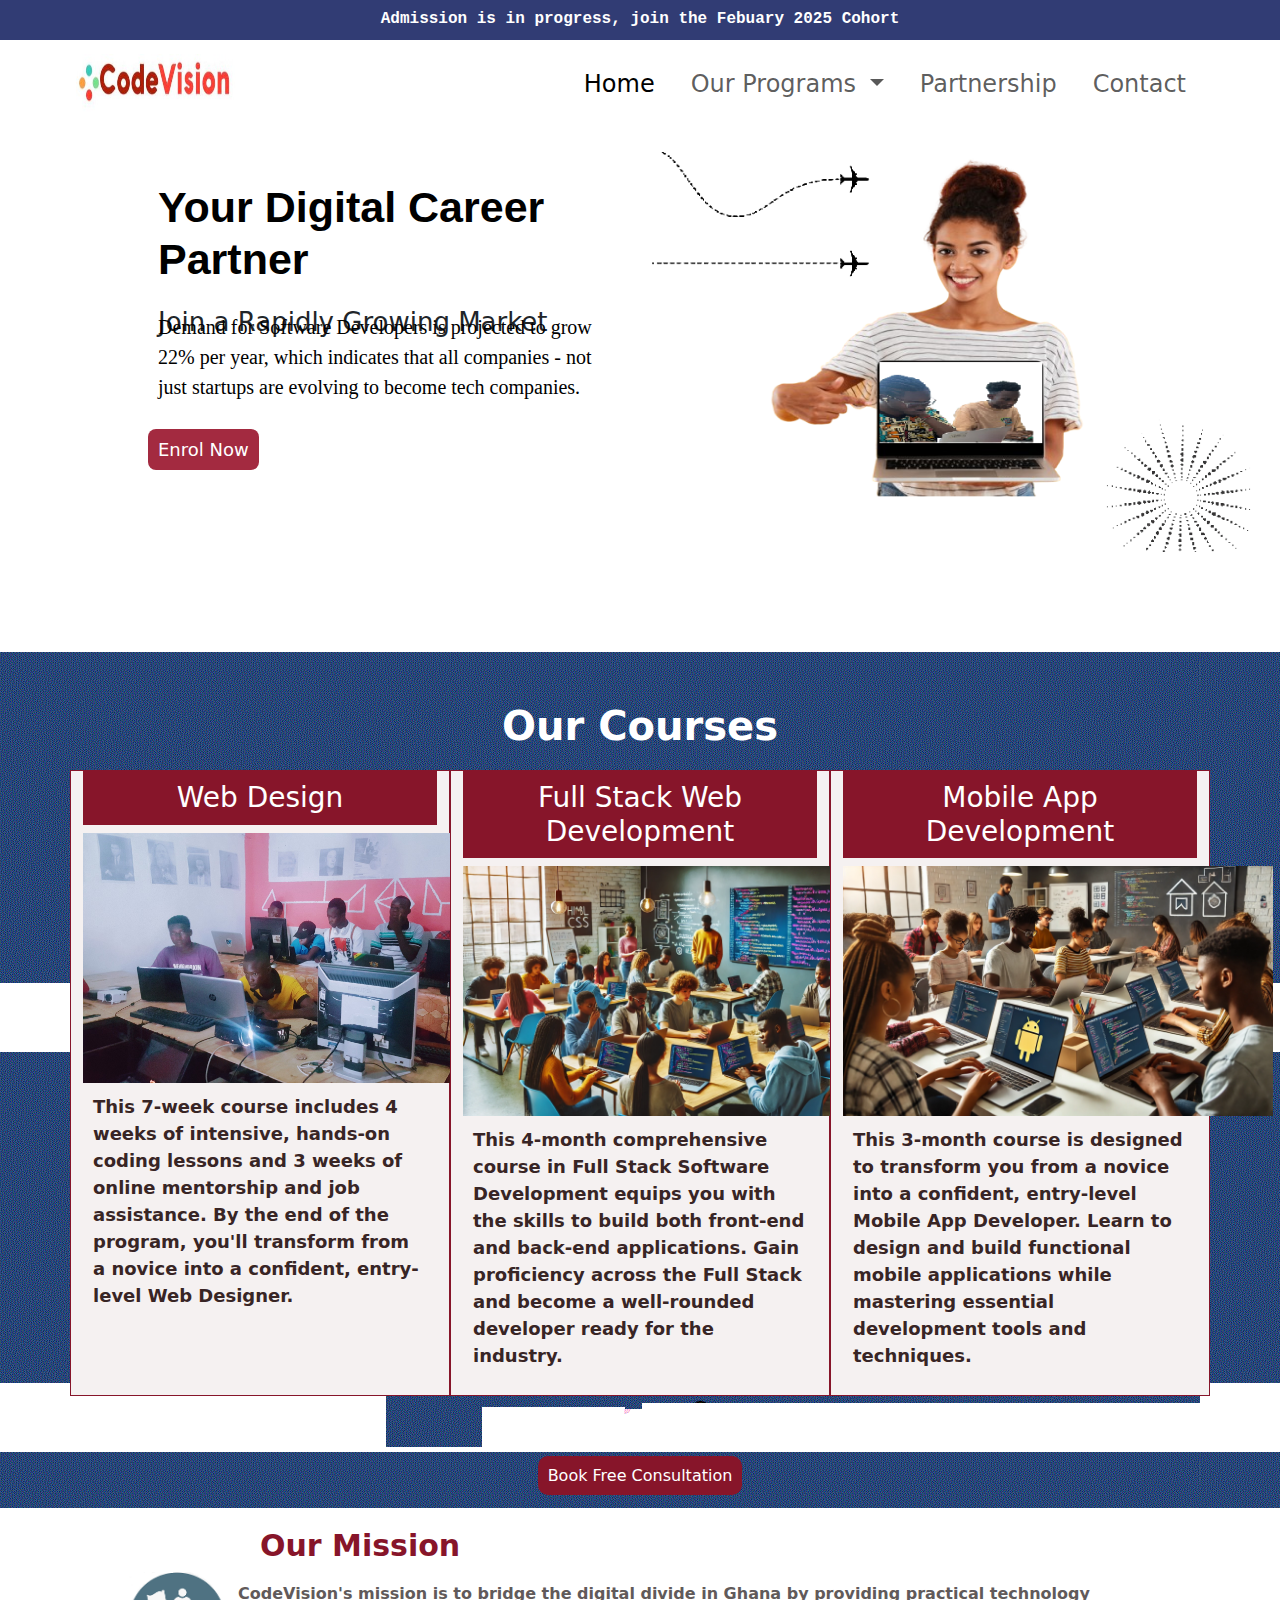
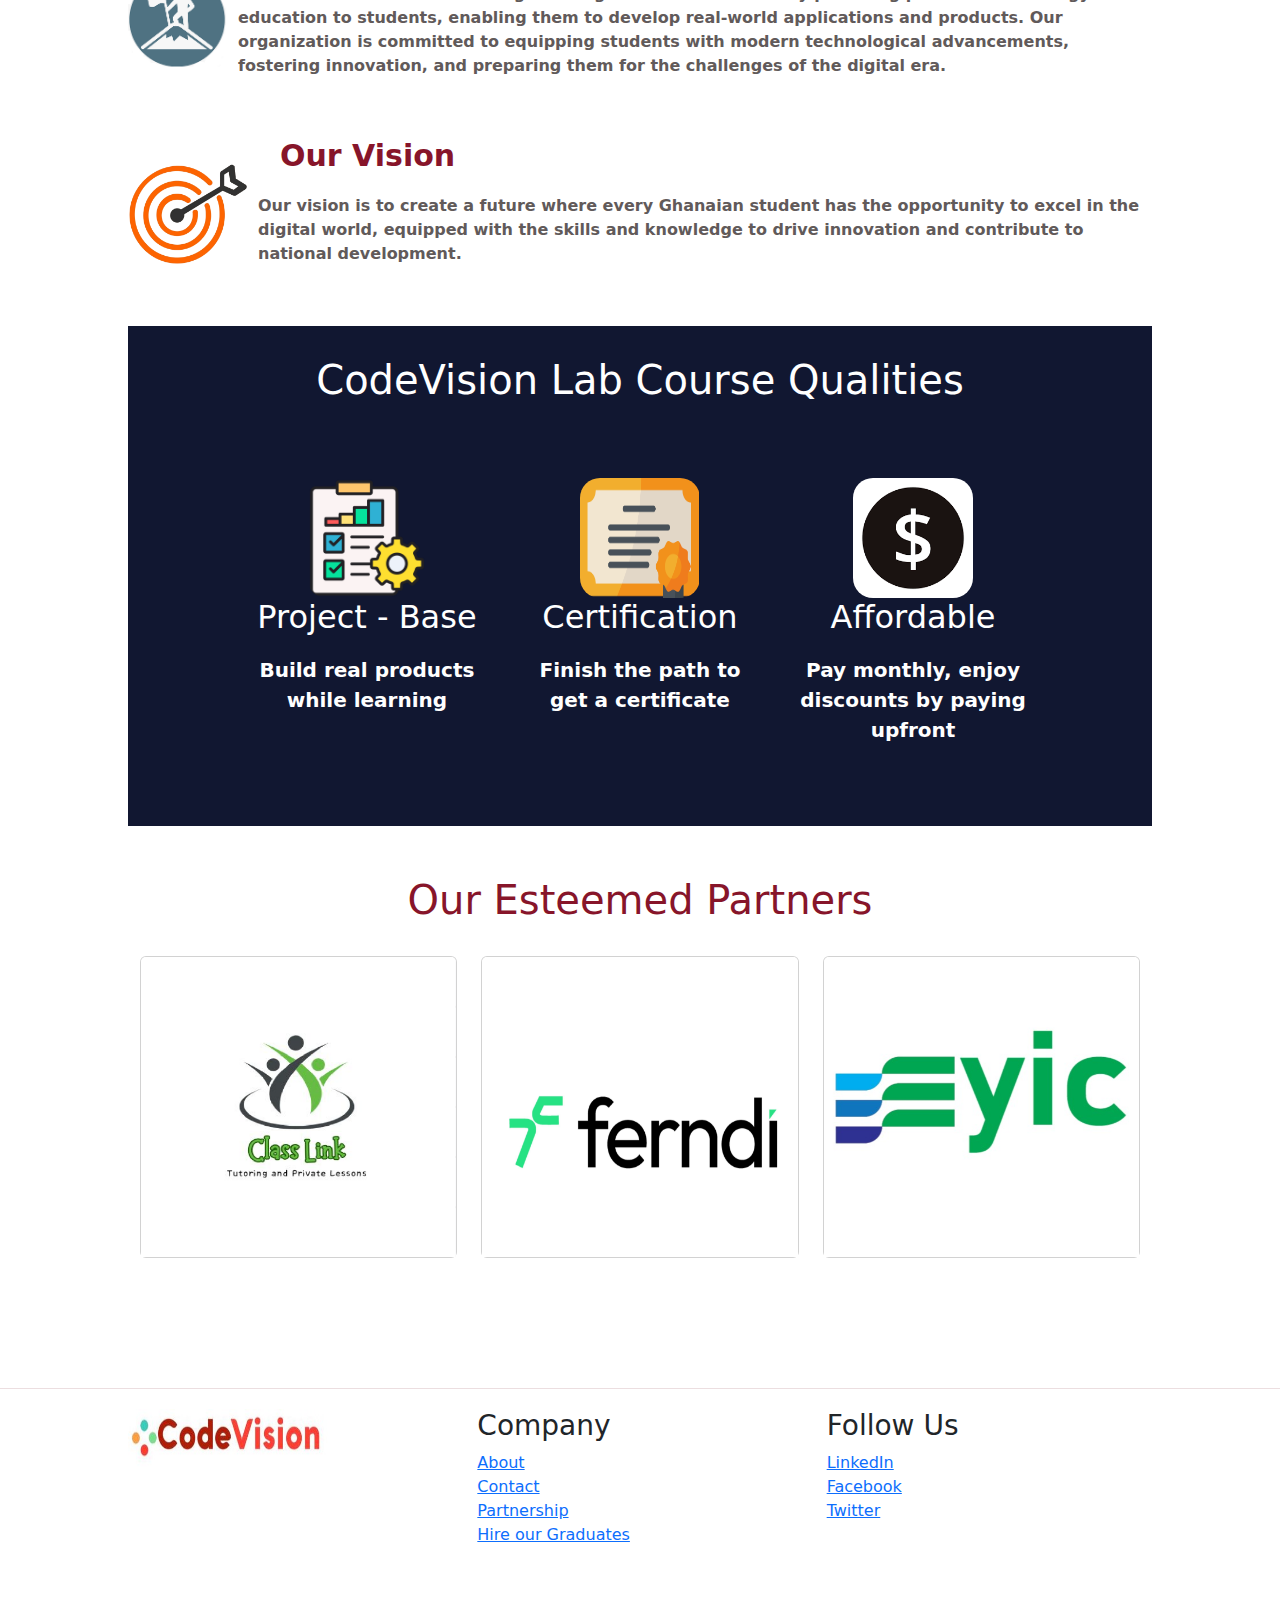
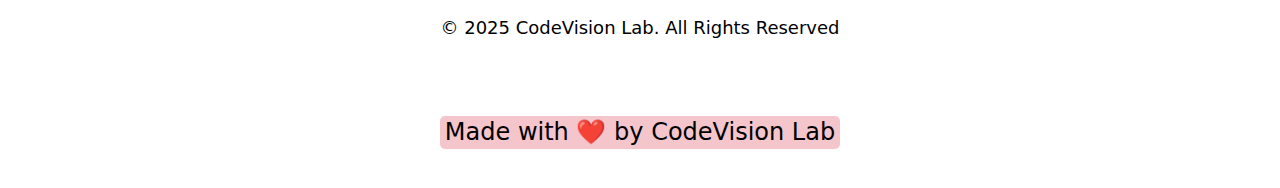
==== index.html @ 35a6d326 "Added more list on footer" ====
<!DOCTYPE html>
<html>
<head>
    <meta charset="utf-8">
    <meta name="viewport" content="width=device-width, initial-scale=1">
    <title>Codevision Lab</title>
    <link href="https://cdn.jsdelivr.net/npm/bootstrap@5.3.3/dist/css/bootstrap.min.css" rel="stylesheet" integrity="sha384-QWTKZyjpPEjISv5WaRU9OFeRpok6YctnYmDr5pNlyT2bRjXh0JMhjY6hW+ALEwIH" crossorigin="anonymous">
    <link rel="stylesheet" type="text/css" href="css/index.css">
</head>
<body>
  <div class="application_status">
    <h2>Admission is in progress, join the Febuary 2025 Cohort </h2>
  </div>
    <!-- Header -->
      <nav class="navbar navbar-expand-lg bg-body-tertiary">
        <div class="container-fluid">
            <a class="navbar-brand" href="index.html">
                <img src="img/logo.jpg">
            </a>
            <button class="navbar-toggler" type="button" data-bs-toggle="collapse" data-bs-target="#navbarSupportedContent" aria-controls="navbarSupportedContent" aria-expanded="false" aria-label="Toggle navigation">
                <span class="navbar-toggler-icon"></span>
            </button>
            <div class="collapse navbar-collapse" id="navbarSupportedContent">
                <ul class="navbar-nav ms-auto mb-2 mb-lg-0">
                    <li class="nav-item">
                        <a class="nav-link active" aria-current="page" href="index.html">Home</a>
                    </li>
                    <!-- <li class="nav-item ">
                      <button class="nav-link" id="pills-our_programs-tab" onclick="scrollToPrograms()" data-bs-toggle="pill" data-bs-target="#pills-our_programs" type="button" role="tab" aria-controls="pills-our_programs" aria-selected="false">Our Programs</button>
                    </li> -->
                    <li class="nav-item dropdown" id="pills-our_programs-tab" type="button" role="tab" aria-controls="pills-our_programs" aria-selected="false" >
                      <a class="nav-link dropdown-toggle" href="#" role="button" data-bs-toggle="dropdown" aria-expanded="false">
                        Our Programs
                      </a>
                      <ul class="dropdown-menu">
                        <li><a class="dropdown-item" href="codingClub.html">Coding Club</a></li>
                        <li><hr class="dropdown-divider"></li>
                        <li><a class="dropdown-item" href="Hire_Graduate.html">Hire our Graduate</a></li>
                      </ul>
                    </li>
            
                    <li class="nav-item">
                        <a class="nav-link" href="partnership.html">Partnership</a>
                    </li>
                    <li class="nav-item">
                        <a class="nav-link" href="contact.html">Contact</a>
                    </li>
                </ul>
            </div>
        </div>
    </nav>
    <!-- End of Header -->

   

    <!-- Banner -->
    <div class="row row-cols-1 row-cols-md-2 g-4 banner">
        <div class="col header">
            <h2>Your Digital Career Partner</h2>
            <span class="banner_intro">Join a Rapidly Growing Market<span> <br>
            <p class="banner_paragraph">
              Demand for Software Developers is projected to grow 22% per year, which indicates that all 
              companies - not just startups are evolving to become tech companies.
            </p>
            <a href="admission.html" class="learners">Enrol Now</a>
            <!-- <button type="button" class="btn btn-primary btn-lg">Learn More</button> -->
        </div>
        <div class="col banner_img">
          <img src="img/banner2.png" />
        </div>
    </div>

  <!-- Our programs Section -->
  <div class="container-fluid our_programs">
    <h1>Our Courses</h1>
    <div class="container courses_wrapper">
      <div class="row g-4">
        <div class="col-4 courses_column">
          <h3>Web Design  </h3>
          <img src="img/IMG_20210727_165912.jpg" >
          <p>
            This 7-week course includes 4 weeks of intensive, hands-on coding lessons and 3 weeks 
            of online mentorship and job assistance. By the end of the program, you'll transform from
             a novice into a confident, entry-level Web Designer.
          </p>
        </div>
        
        <div class="col-4 courses_column">
          <h3>Full Stack Web Development</h3>
          <img src="img/fullstack.webp">
          <p>
            This 4-month comprehensive course in Full Stack Software Development equips you with the skills
             to build both front-end and back-end applications. Gain proficiency across the Full Stack and 
             become a well-rounded developer ready for the industry.
          </p>
        </div>
        <div class="col-4 courses_column">
          <h3>Mobile App Development  </h3>
          <img src="img/mobile_app.webp" class="adjust_image">
          <p>
            This 3-month course is designed to transform you from a novice into a confident, entry-level
             Mobile App Developer. Learn to design and build functional mobile applications while mastering
              essential development tools and techniques.
          </p>
        </div>
        <div class="book_consult">
          <h5>Not sure where to begin?</h5>
          <a href="#">Book Free Consultation</a>
        </div>
        
        
      </div>
    </div>
    </div>
  </div>
    
</div>


<!-- Mission and Vision Section -->
    <h1 class="intro_heading">Our Mission</h1>
    <div class="mission_container">
      <div class="img_icon">
        <img src="img/mission.png" class="card-img-top" alt="icon">
      </div>
      <div class="text_content">
        <p class="card-text">
          CodeVision's mission is to bridge the digital divide in Ghana by providing practical
          technology education to students, enabling them to develop real-world
          applications and products. Our organization is committed to equipping students
          with modern technological advancements, fostering innovation, and preparing
          them for the challenges of the digital era.
        </p>
      </div>
    </div>
<!-- End of mission -->


<!-- Vision Statement Section-->
    <h1 class="goal">Our Vision</h1>
    <div class="vision_container">
      <div class="vision_icon">
        <img src="img/vision.png" />
      </div>
      <div class="text_content">
        <p class="card-text">
          Our vision is to create a future where every Ghanaian student has the opportunity
           to excel in the digital world, equipped with the skills and knowledge to drive
           innovation and contribute to national development. 
        </p> 
      </div>
    </div>

  <!-- End of vision station -->
  
    
  

      <!-- Our Course Qualities -->
      <div class="course_quality">
        <h1>CodeVision Lab Course Qualities</h1>
        <div class="row row row-cols-1 row-cols-md-3 g-4">
          <div class="col">
            <img src="img/project_img.png" alt="Icon of project">
            <h2>Project - Base</h2>
            <p>Build real products while learning</p>
          </div>
          <div class="col">
            <img src="img/certificate_img.png" alt="Icon of certificaate" >
            <h2>Certification</h2>
            <p>Finish the path to get a certificate</p>
            
          </div>
          <div class="col">
            <img src="img/money_img.png">
            <h2>Affordable</h2>
            <p>Pay monthly, enjoy discounts by paying upfront</p>
          </div>
        </div>
      </div>

    <!-- Our Partners section -->
        <div class="partners_card">
            <h1>Our Esteemed Partners</h1>
        </div>
            <div class="row row-cols-1 row-cols-md-3 g-4">
              <div class="col">
                <div class="card h-100">
                  <img src="img/icon.png" class="card-img-top" alt="digital Garu">
                </div>
              </div>
              <div class="col">
                <div class="card h-100">
                  <img src="img/ferndi.jpg" class="card-img-top" alt="...">
                </div>
              </div>
              <div class="col">
                <div class="card h-100">
                  <img src="img/yic.jpg" class="card-img-top" alt="...">
                </div>
              </div>
            </div>

    <!-- Footer -->
    <div class="footer">
      
      <div class="footer_wrapper">
        <div class="row row-col-1 row-cols-md-3 g-4">
          <div class="col">
            <img src="img/logo.jpg" alt="Logo image" >
          </div>

          <div class="col">
            <h3>Company</h3>
            <a href="index.html">About</a> <br> 
            <a href="contact.html">Contact</a> <br>
            <a href="partnership.html">Partnership</a> <br>
            <a href="Hire_Graduate.html">Hire our Graduates</a> 
          </div>

          <div class="col">
            <h3>Follow Us</h3>
            <div class="links">
              <a href="#">LinkedIn</a><br>
              <a href="#">Facebook</a><br>
              <a href="#">Twitter</a><br>
            </div>

          </div>
        </div>
          <h2>&copy 2025 CodeVision Lab. All Rights Reserved</h2>
          <h4>Made with ❤️ by CodeVision Lab</h4>
      </div>
    </div>

    <!-- Bootstrap Javascript file  -->
    <script src="https://cdn.jsdelivr.net/npm/bootstrap@5.3.3/dist/js/bootstrap.bundle.min.js" integrity="sha384-YvpcrYf0tY3lHB60NNkmXc5s9fDVZLESaAA55NDzOxhy9GkcIdslK1eN7N6jIeHz" crossorigin="anonymous"></script>
    <script>
      function scrollToPrograms() {
          var programsSection = document.getElementById("our_programs");
          programsSection.scrollIntoView({ behavior: 'smooth' });
      }
  </script>
  
</body>
</html>
---- css/index.css ----
/* body styling */
body{
	margin: 0px;
	padding: 0px;
}
/* Application status */
.application_status{
	background-color: #313c74;
	color: #fff;
	width: 100%;
	height: 40px;
	justify-content: center;
	align-items: center;
}
.application_status h2{
	font-size: 16px;
	text-align: center;
	font-weight: bold;
	padding: 10px;
	font-family: "Lucida Console", Courier, monospace;

}
.navbar{
	background-color: #fff !important;
	width: 90%;
	margin: auto;
}

/* Nav Styling */
ul li{
	font-size: 24px;
	padding: 10px;
}
ul li:hover{
	opacity: 0.8;
	transform: scale(1.1);
	color: #000;
}
/* Header styling */
.header{
	height: 500px;
	padding: 20px;
	transition: all 0.3s ease;
}
#pills-our_programs-tab-tab{
	background-color: #a32a40;
}
.header h2, p{
	padding: 10px;
	color: #000;
	font-weight: bold;
	font-size: 20px;
}
.header p{
	font-family: fangsong
}
.header h2{
	font-size: 43px;
	color: #000;
	font-family: Verdana, Arial, Helvetica, sans-serif;
}
/* Navigation */
.navbar-brand img{
	width: 160px;
	height: 60px;
	border-radius: 10px;
	/* animation: shake 0.5s infinite alternate; */
} 
.btn:hover {
	opacity: 0.4;
	background-color: #fff;
	transform: scale(1.1);
	color: #000;
}
.btn{
	align-items: center;
	background-color: #000;
	color: #000;
	font-weight: bold;
	justify-content: center;
	text-align: center;
}
/* Banner styling */
.banner{
	width: 80%;
	margin: auto;    
	height: auto;
}
.banner img{
	width: 600px;
	height: 400px;
}
/* .banner_img{
	background-image: url('../img/banner2.png');
	background-size: cover;
	background-position: center;
	background-repeat: no-repeat
} */

.banner_intro{
	font-size: 26px;
	padding-left: 10px;
}
.banner_paragraph{
	font-weight: 100;
	margin-top: -40px;
}
.learners {
	width: 110px;
	padding: 10px;
	text-decoration: none;
	border-radius: 8px;
	background-color: #a32a40;
	color: #fff;
	font-size: 18px;
}
.learners:hover{
	background-color: hsl(349, 57%, 60%); 
	font-size: 19px;
	font-weight: bold;
}

/* End of navigation */


/* Animation*/
	@keyframes shake {
	0% { transform: translateX(0); }
	25% { transform: translateX(-5px); }
	50% { transform: translateX(5px); }
	75% { transform: translateX(-5px); }
	100% { transform: translateX(0); }
}

/* Partners styling	*/
.row-cols-1{
	width: 80%;
	margin: auto;
}
.partners_card h1{
	margin-top: 50px;
	text-align: center;
	color: #87152a;
}
.partners_container h1{
	margin-top: 50px;
	margin-bottom: 30px;
	font-weight: bold;
	text-align: center;
	color: #87152a;	
}
.partners_container{
	width: 80%;
	margin: auto;
}
.card-group h5{
	text-align: center;
	font-weight: bold;
}
.card-text{
	color: #615a5a;
	font-size: 16px;
}
.card img{
	height: 300px;
}
.section_card h1{
	margin-bottom: 20px;
	font-weight: bold;
}
/* Our courses */

.courses_column{
	border: 1px solid #87152a;
	background-color: #f5f1f1;
	font-size: 22px;
}
/* .courses_container p{
	color: #251f1f;
} */

.our_programs{
	background-image: url("../img/Twitter-Banner-GIF.gif");
}
.our_programs h1{
	color: #fff;
	font-weight: bold;
	text-align: center;
	padding-top: 50px;
	margin-bottom: 20px;
}
.courses_wrapper p{
	color: #382525;
	font-size: 18px;
}

.courses_container h1{
	color: #f5f1f1;
	font-weight: bold;
	padding-top: 10px;
	text-align: center;
	margin-bottom: 20px;
}

.courses_column span{
	margin-top: -50px;
	margin-left: 200px;
}
.courses_column h3{
	text-align: center;
	background-color: #87152a;
	color: #fff;
	padding: 10px;
}
/* .courses_container p{
	color: #2b2424;
} */
/* .web_design{
	font-size: 18px;
	
	
} */

.courses_wrapper img{
	width: auto;
	height: 250px;
	overflow: hidden;
}

.courses_wrapper .adjust_image{
	width: 430px !important;
}
.book_consult{
	margin-bottom: 20px;
	text-align: center;
	justify-content: center;
	align-items: center;
}
.book_consult h5{
	margin-bottom: 20px;
	color: #fff;
	font-weight: bold;
}
.book_consult a{
	text-decoration: none;
	background-color: #87152a;
	color: #fff;
	padding: 10px;
	border-radius: 10px;
	
}
.book_consult a:hover{
	background-color: aqua;
	color: #000;
}



.partners_container col-6{
	background-color: rgb(155, 131, 99);
}

/* End of our courses */

/*Mission Section*/
.mission_container{
	width: 80%;
	margin: auto;
	display: flex;
	flex-direction: row;
}
.img_icon img{
	width: 100px;
	height: 100px;
}
.mission_section{
	width: 80%;
	margin: auto;
	
}
.mission_icon{
	width: 100px;
}
.mission_icon img{
	width: 100px;
	height: 100px;
}
.intro_heading {
	padding-top: 20px;
   	color: #87152a;
    padding-left: 260px;
    font-size: 30px;
	font-weight: bold;
}
/* Vision Statement Section */
.vision_container{
	width: 80%;
	margin: auto;
	display: flex;
	flex-direction: row;
}
.vision_container img{
	margin-top: -20px;
	width: 120px;
	height: 100px;
}
.goal{
	margin-top: 50px;
	margin-bottom: 10px;
	padding-left: 280px;
	font-size: 30px;
	font-weight: bold;
	color: #87152a;
}
/* End of Vision */

/* Course Qualities */
.course_quality{
	background-color: #111731;
	width: 80%;
	margin: auto;
	margin-top: 50px;
	height: 500px;
	color: #fff;
	text-align: center;
}
.course_quality h1{
	text-align: center;
	padding-top: 30px;
	margin-bottom: 50px;
	font-size: 40px;
}
.course_quality p{
	color: #fff;
	text-align: center;
}
.course_quality img{
	width: 120px;
	height: 120px;
	
	border-radius: 20px;
}
/* Footer */
.footer{
	width: 100%;
	height: 400px;
	border: 5px;
	margin-top: 130px;
	border-top: 1px solid #ecdee0;
}

.footer_wrapper{
	width: 80%;
	margin: auto;
	margin-top: 20px;
}
/* .footer img{
	margin-top: 130px;
	width: 100%;
} */
 .footer img{
	width: 200px;
	height: 60px;
	overflow: hidden;
 }
.footer h2{
	padding: 70px;
	font-size: 18px;
}
.footer h4{
	padding-top: 60px;
}
.footer h2 ,h4{
    text-align: center;
	color: #000;
}
.footer h4{
	background-color: #f5c5cc;
	border-radius: 5px;
	padding: 2px;
	width: 400px;
	text-align: center;
	margin: auto;
}
.footer links{
	display: block !important;
}
/* End of footer */
/* @media (max-width: 300px){
	.row-cols-1{
		display: inline;
		width: 100%;
		margin: 0px;
	}
	.banner_img{
		background-image: url('../img/banner2.png');
		background-size: cover;
		background-position: center;
		background-repeat: no-repeat
	}

} */
/* Media query for smaller screens */
@media (max-width: 768px) {
	/* body */
	.row-cols-1{
		display: inline;
		width: 100%;
		margin: 0px;
	}
	.header{
		width: 100%;
		text-align: left;
	}
	.navbar{
		background-color: #fff !important;
		width: 100%;
	}
	.our_programs{
		width: 100%;
		overflow: hidden;
	}
	.courses_wrapper{
		width: 100%;
		overflow: hidden;
		
	}
	/* .courses_container{
		width: 100%;
		margin: 0;
		height: auto;
		border-radius: 0px;
		overflow: hidden;
	} */
	.courses_wrapper img{
		width:  230px;
		
	}
	.courses_container .adjust_image{
		width: 320px !important;
	}

	/* banner styling */
	.banner{
		height: auto;
		width: 100%;
		    
	}
	.banner_paragraph{
		padding-top: 30px;
	}
	.banner img{
		width: 320px;
		height: 400px;
		margin-top: 25px;
	}
	.row{
		display: inline;
	}
	.col-6{
		width: 100%;
	}
	.courses_column{
		width: 100%;
		overflow: hidden;
	}
	.courses_column img{
		width: auto;
		height: 150px;
	}
	.intro_heading {
		padding-top: 20px;
		color: #87152a;
		padding-left: 10px;
	}
	/* Goal */
	.goal{
		padding-left: 10px;
		
	}

	/* Application status */
	.application_status{
		height: 50px;
	}
	
	/*Mission Section*/
	.mission_container{
		width: 100%;
		margin: 0px;
		display: flex;
		margin-top: 30px;
	}
	.img_icon img{
		width: 50px;
		height: 50px;
		
	}
	.intro_heading {
		text-align: center;
		font-size: 40px;
	}


	/* Vision Section */
	.vision_container{
		width: 100%;
		display: flex;
		flex-direction: row;
	}
	.vision_container img{
		margin-top: 10px;
		
		width: 50px;
		height: 50px;
	}
	.goal{
		margin-top: 50px;
		margin-bottom: 10px;
		text-align: center;
		font-size: 40px;
	
	}
	ul li{
		padding: 0px;
	}
	.header{
		
		transition: all 0.3s ease;
	}
	.navbar{
		background-color: #fff !important;
		width: 100% !important;
		margin: 0px;
	}

	/* Course Quality  */
	.course_quality{
		width: 100%;
		margin: 0px;
		margin-top: 50px;
		height: auto;
		
	}
	.course_quality h1{
		text-align: center;
		padding-top: 30px;
		font-size: 30px;
		border-bottom: 2px solid #87152a;
		padding-bottom: 10px;
	}
	
	.course_quality img{
		width: 80px;
		height: 100px;
		
		border-radius: 20px;
	}

	.footer{
		width: 100%;
		height: auto;
		border: 5px;
		margin-top: 130px;
		border-top: 1px solid #ecdee0;
	}
	
	.footer_wrapper{
		width: 100%;
		margin: 0px;
		margin-top: 20px;
	}
	/* .footer img{
		margin-top: 130px;
		width: 100%;
	} */
	 .footer img{
		width: 200px;
		height: 60px;
		overflow: hidden;
	 }
	.footer h2{
		padding-top: 30px;
	}
	.footer h4{
		padding-top: 60px;
	}
	.footer h2 ,h4{
		text-align: center;
		color: #000;
	}
	.footer h4{
		background-color: #f5c5cc;
		padding: 5px;
		height: 30px;
		margin: 0px;
		border-radius: 10px;
	}
	
	
}
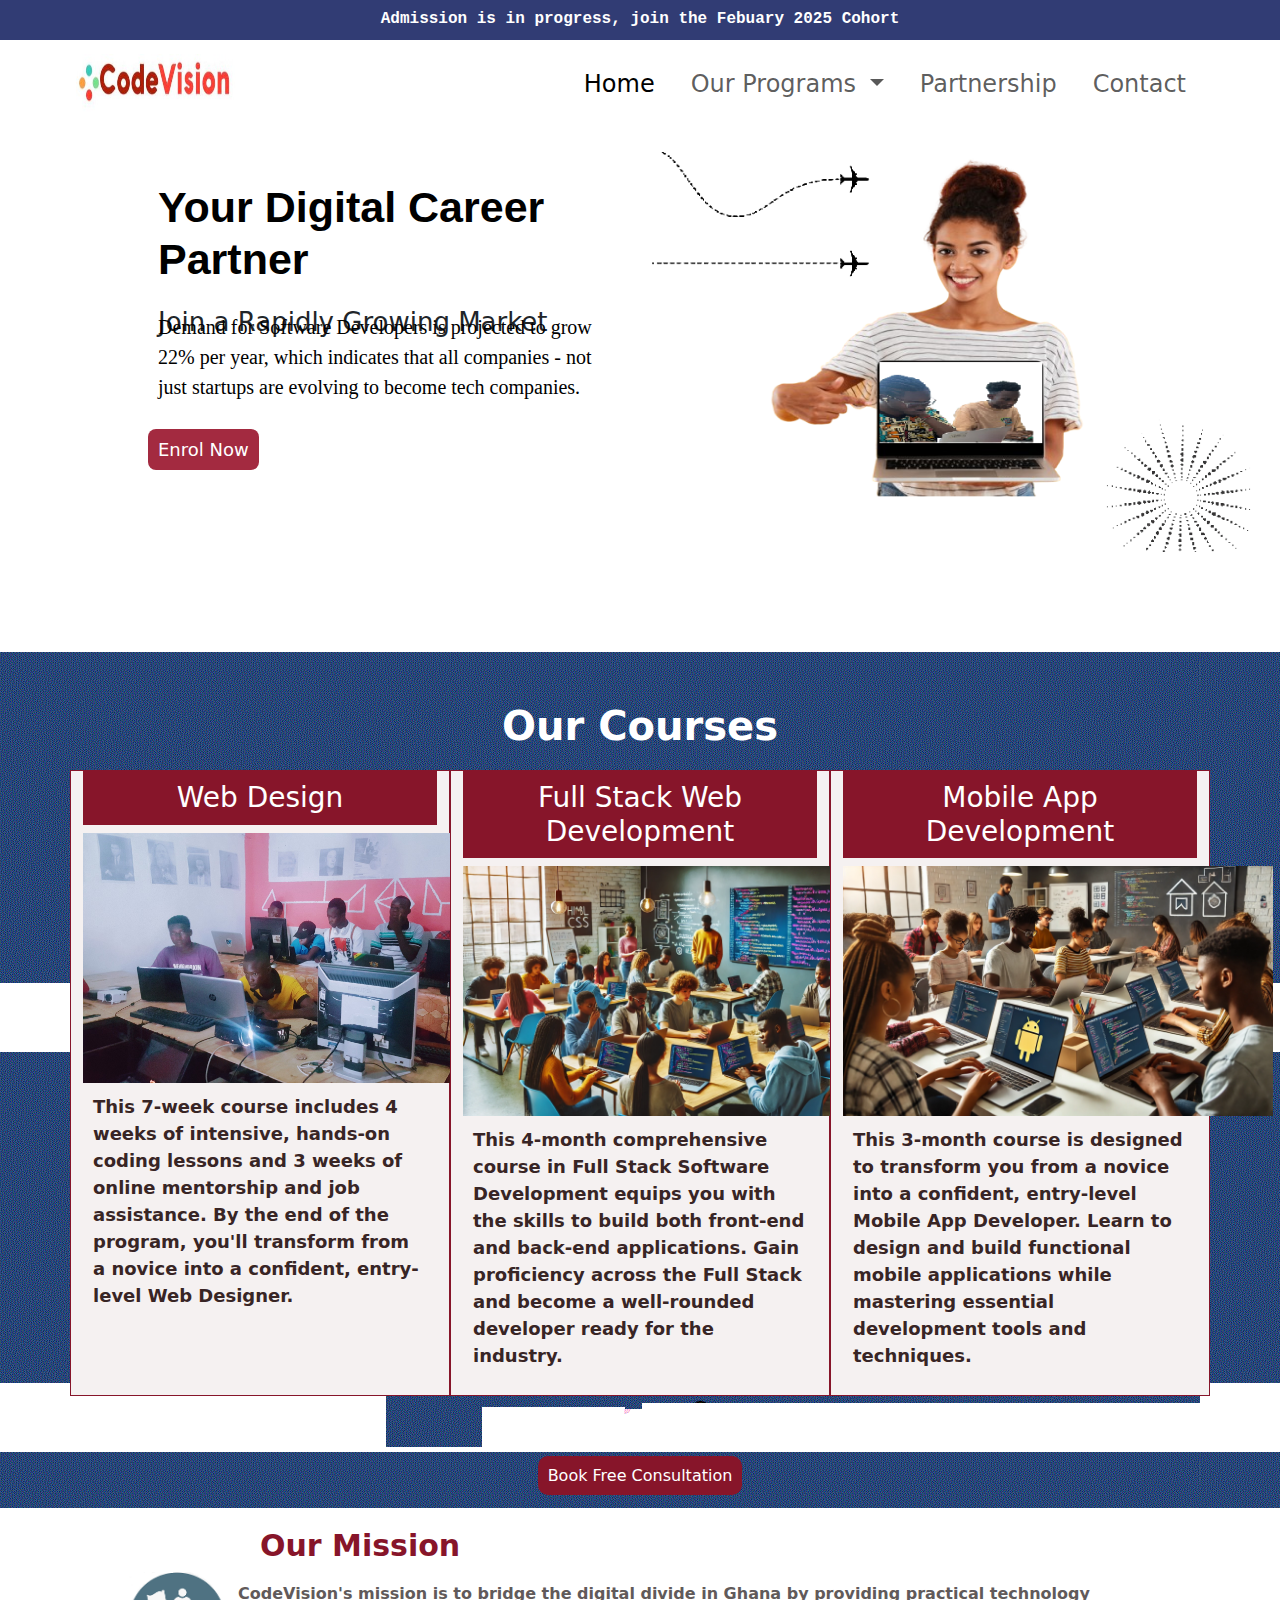
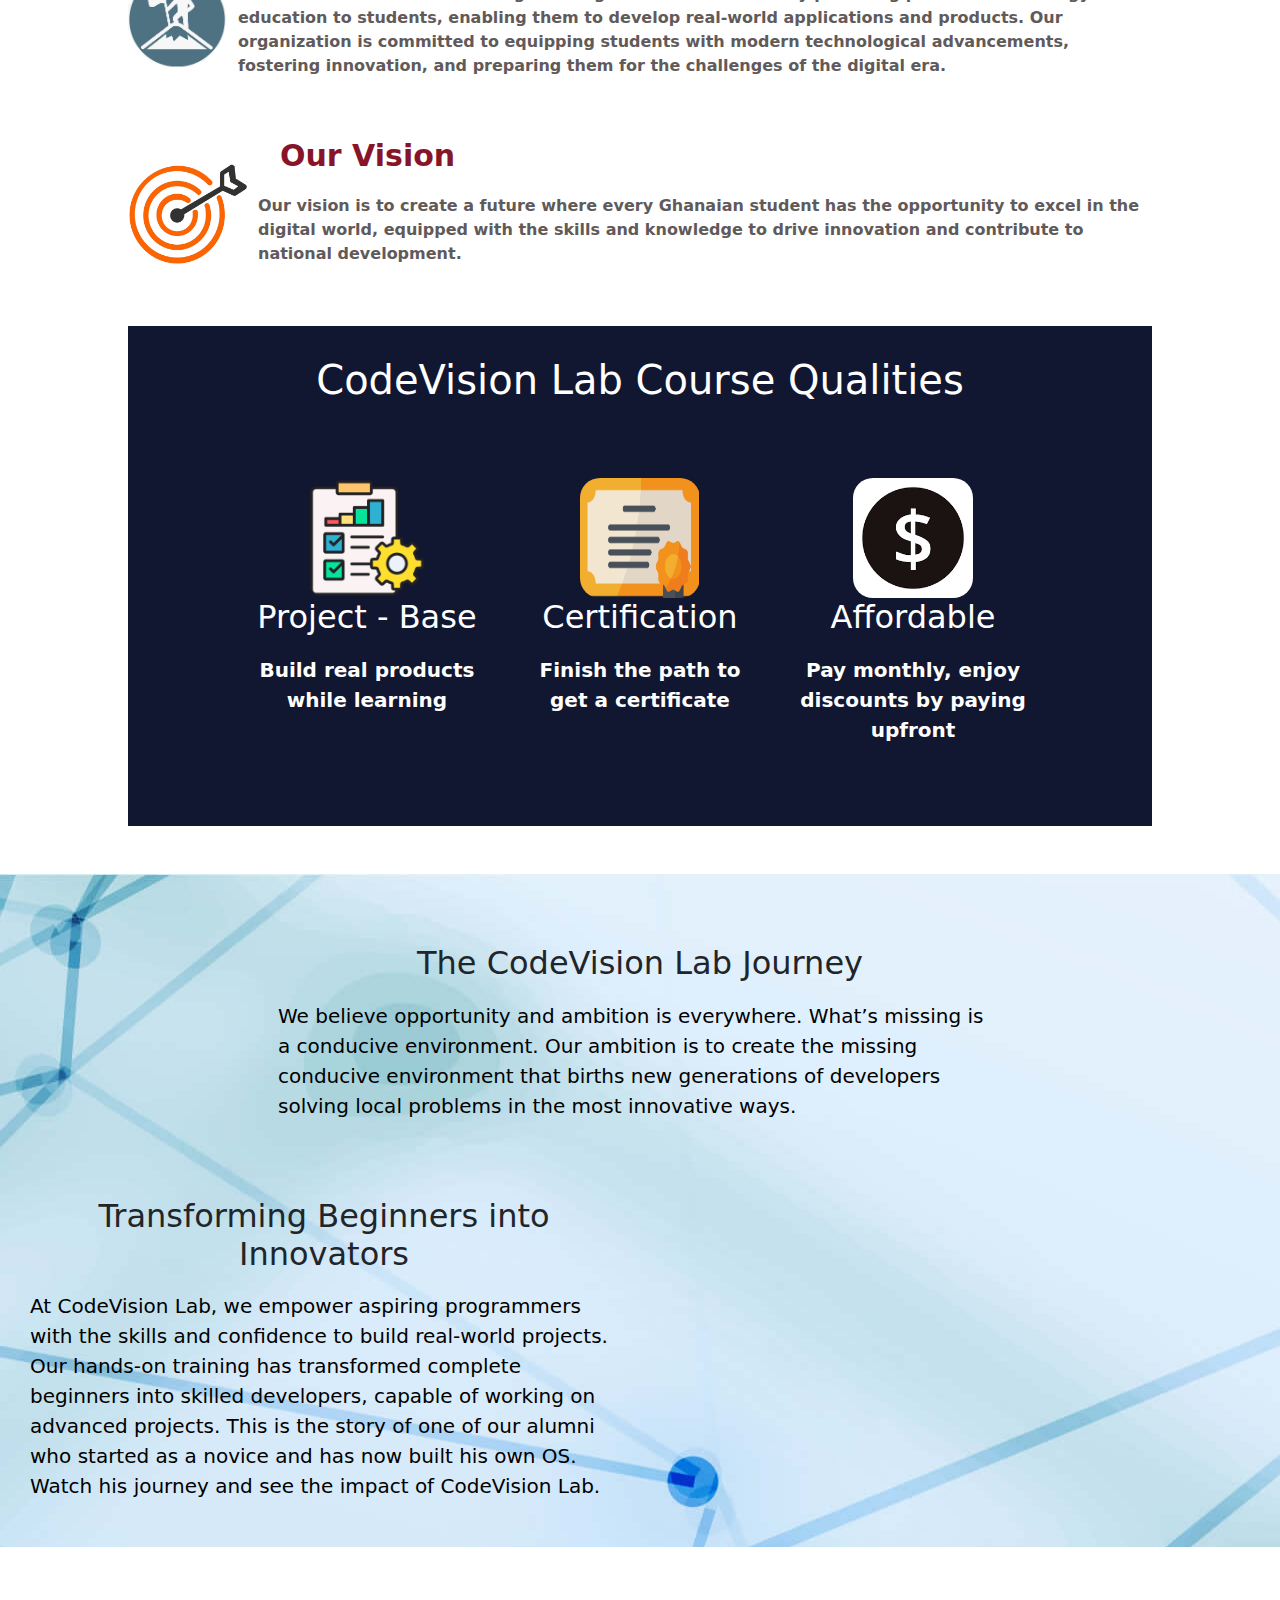
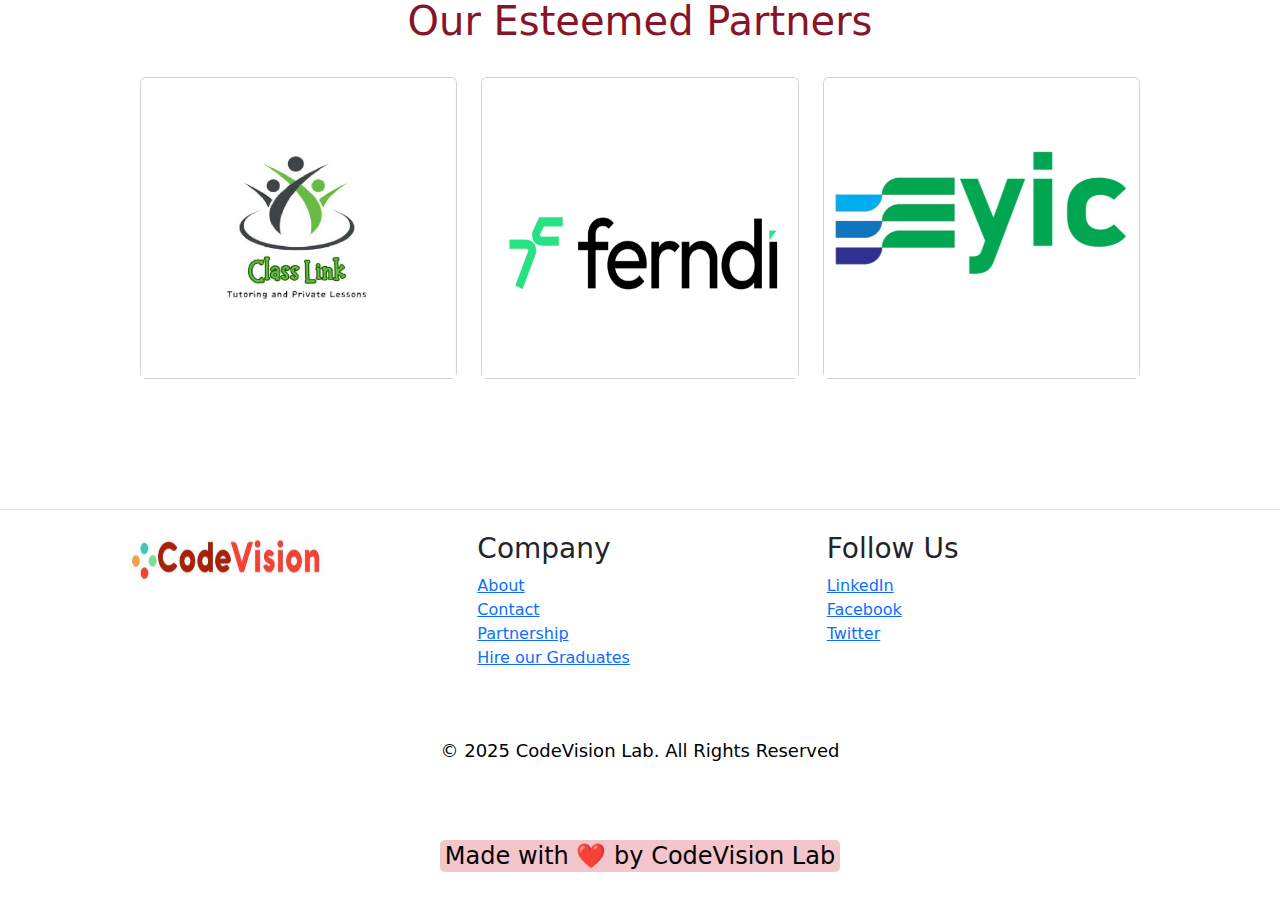
==== commit 12f0132e: "added alumni story section and included youtube video link" ====
--- a/index.html
+++ b/index.html
@@ -178,7 +178,44 @@
           </div>
         </div>
       </div>
-
+<!-- 
+  Our alumni stories
+-->
+
+<div class="container-fluid our_alumni mt-5">
+  <h2>The CodeVision Lab Journey</h2>
+  <div class="header_discrip">
+    <p>
+      We believe opportunity and ambition is everywhere. What’s missing is a conducive environment. 
+      Our ambition is to create the missing conducive environment that births new generations of developers 
+      solving local problems in the most innovative ways.
+    </p>
+  </div>
+  
+  <div class="row align-items-center">
+      <!-- Left Column: Text -->
+      <div class="col-md-6">
+          <h2>Transforming Beginners into Innovators</h2>
+          <p>
+              At CodeVision Lab, we empower aspiring programmers with the skills and confidence to build real-world projects. 
+              Our hands-on training has transformed complete beginners into skilled developers, capable of working on advanced 
+              projects. This is the story of one of our alumni who started as a novice and has now 
+              built his own OS. Watch his journey and see the impact of CodeVision Lab.
+          </p>
+      </div>
+      
+      <!-- Right Column: YouTube Video -->
+      <div class="col-md-6">
+          <div class="ratio ratio-16x9">
+              <iframe src="https://www.youtube.com/embed/26qi_9bYAho" title="YouTube video" allowfullscreen></iframe>
+          </div>
+      </div>
+  </div>
+</div>
+
+<!-- 
+  End of Our alumni stories
+-->
     <!-- Our Partners section -->
         <div class="partners_card">
             <h1>Our Esteemed Partners</h1>
--- a/css/index.css
+++ b/css/index.css
@@ -262,6 +262,25 @@
 
 /* End of our courses */
 
+/* our alumni */
+.our_alumni{
+	background-image: url("../img/bg_image.jpg");
+	padding: 20px;
+}
+.our_alumni p{
+	font-weight: 400;
+}
+.our_alumni h2{
+	text-align: center;
+	margin-top: 50px;
+}
+.header_discrip{
+	width: 60%;
+	margin: auto;
+}
+
+/* End of alumni */
+
 /*Mission Section*/
 .mission_container{
 	width: 80%;
@@ -352,7 +371,7 @@
 .footer_wrapper{
 	width: 80%;
 	margin: auto;
-	margin-top: 20px;
+	margin-top: 22px;
 }
 /* .footer img{
 	margin-top: 130px;
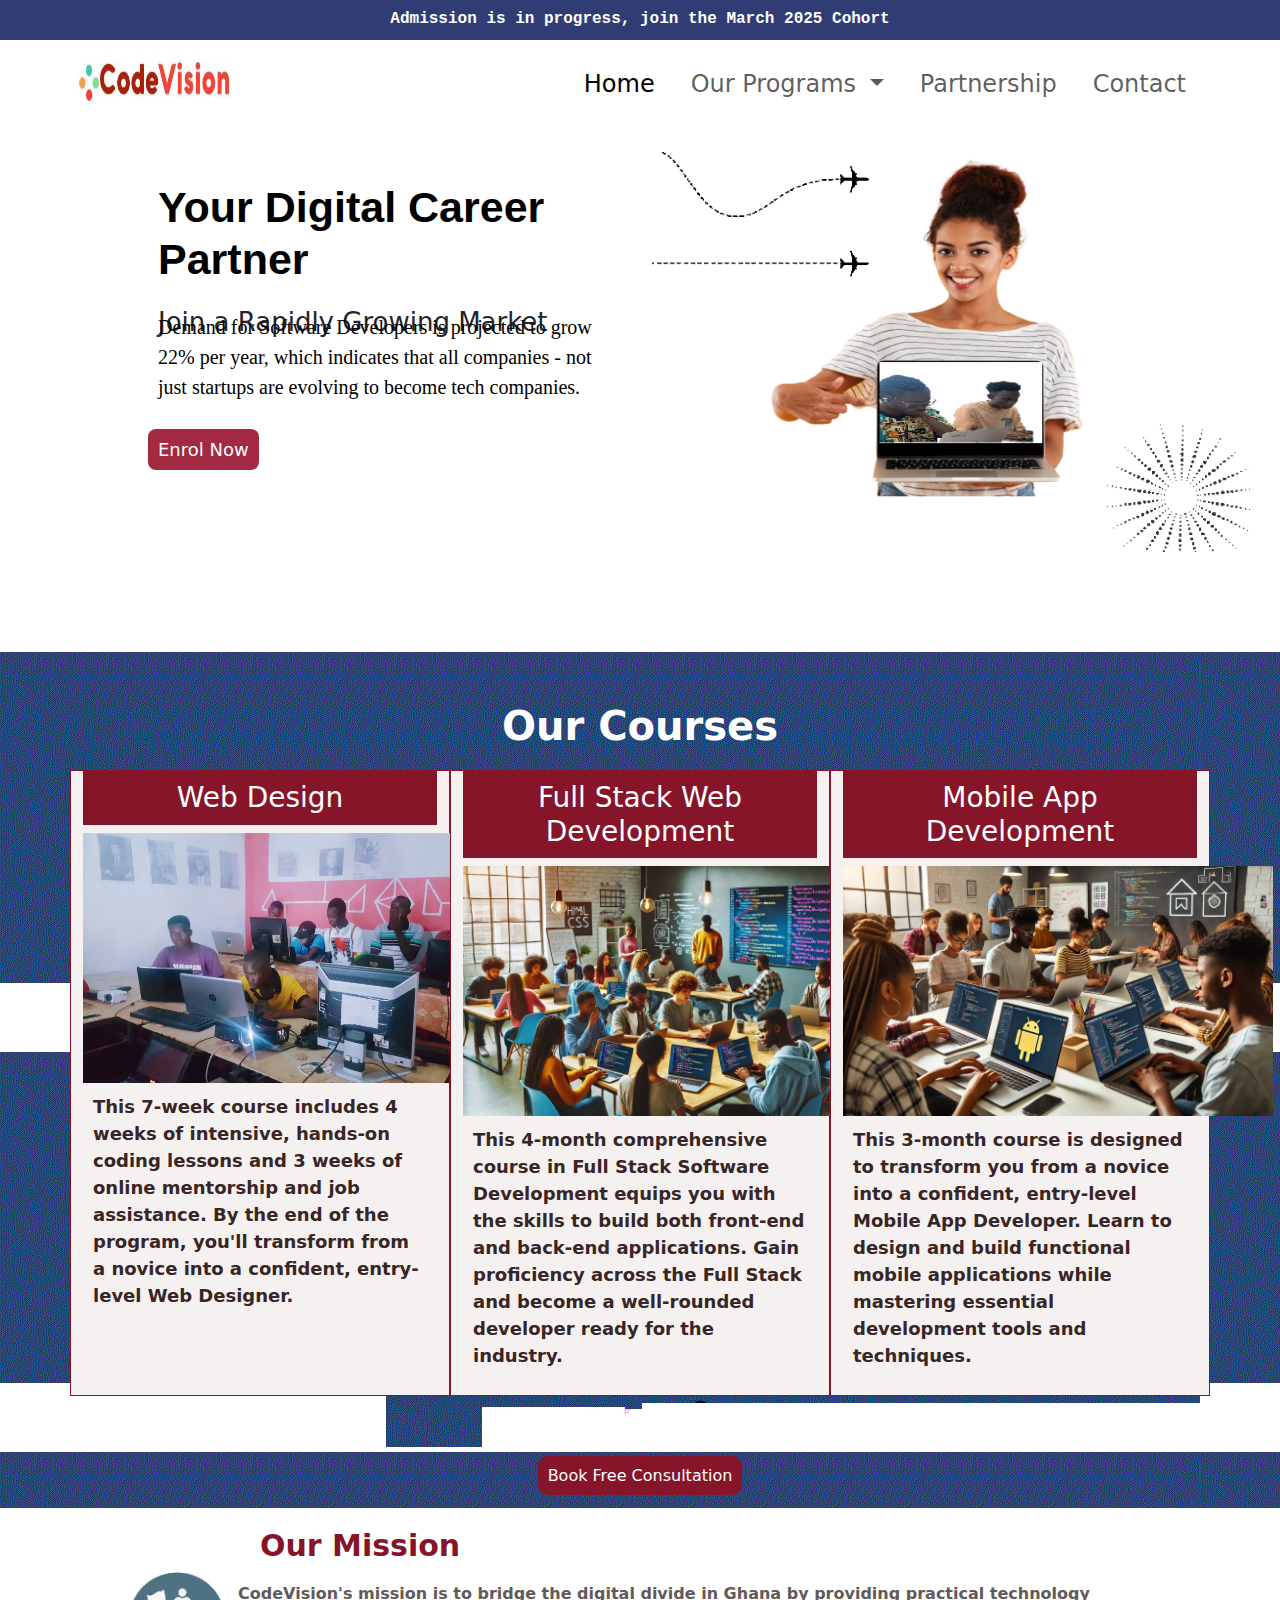
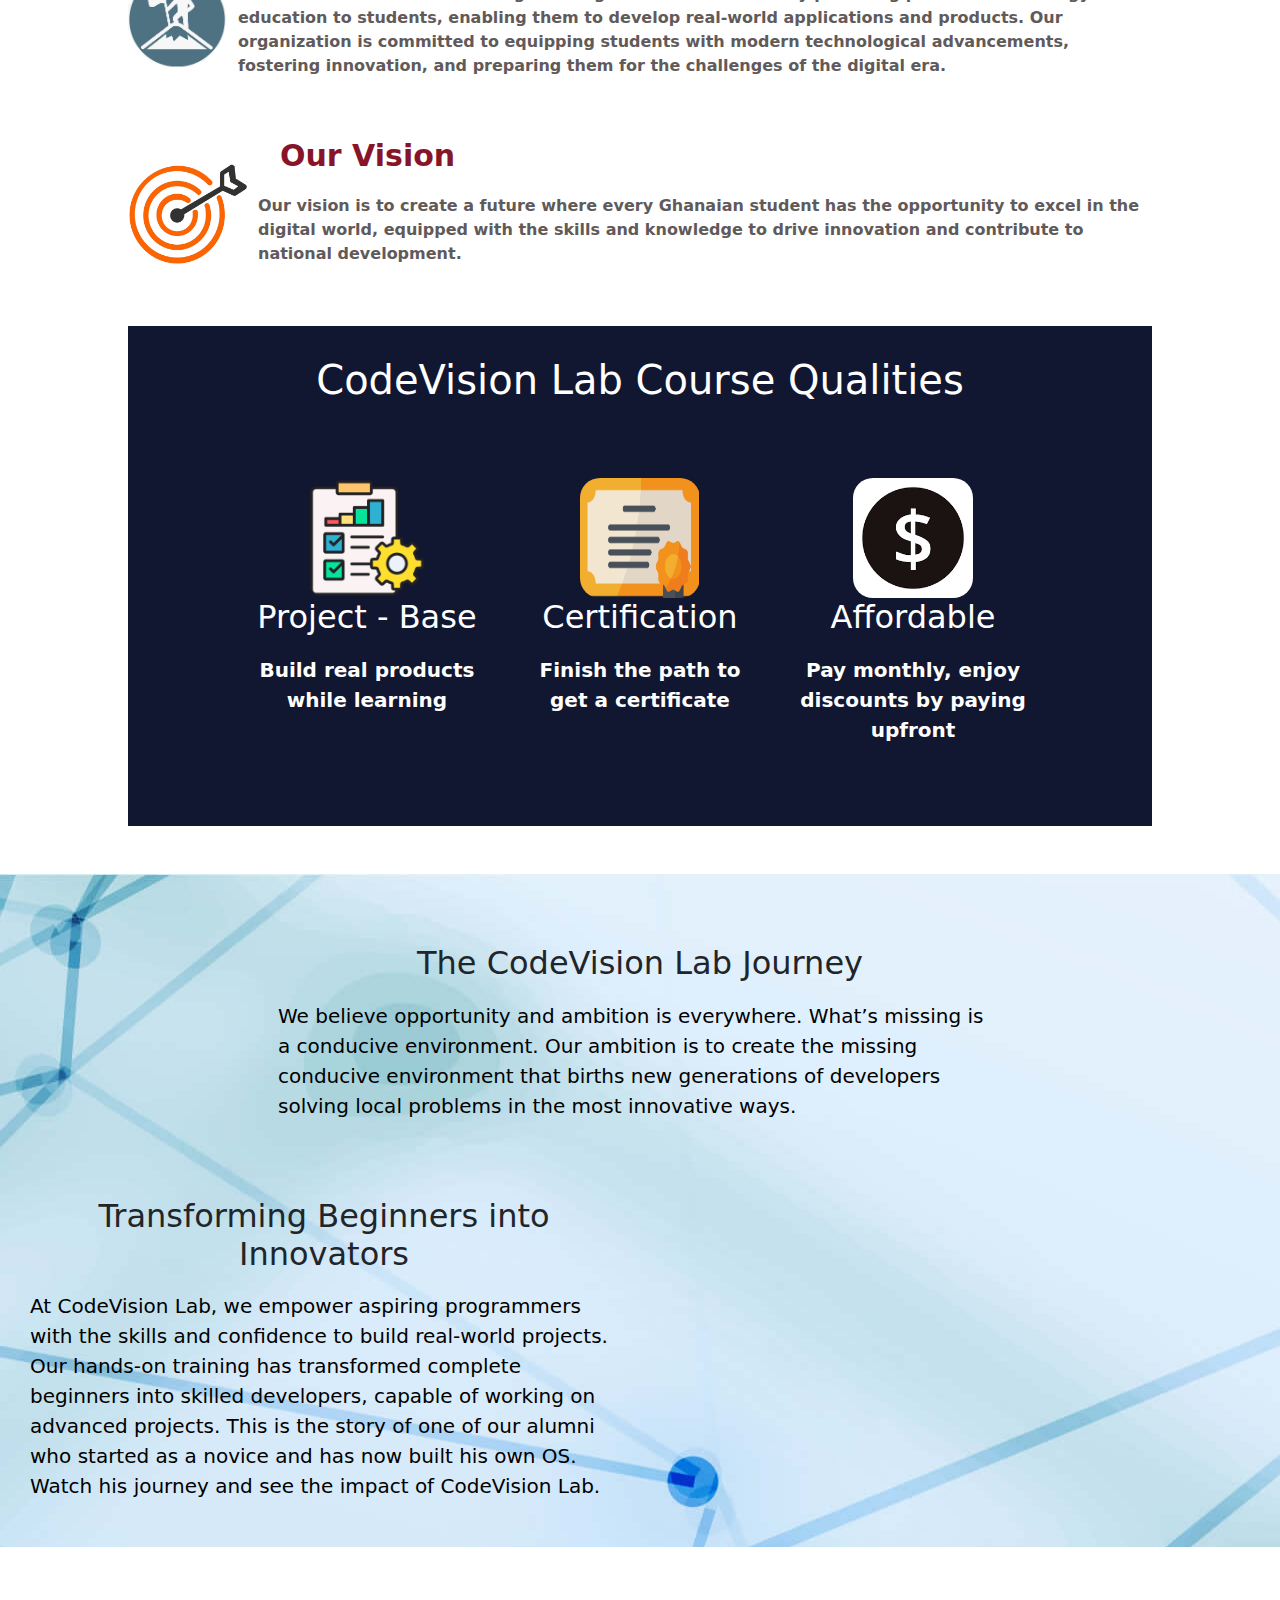
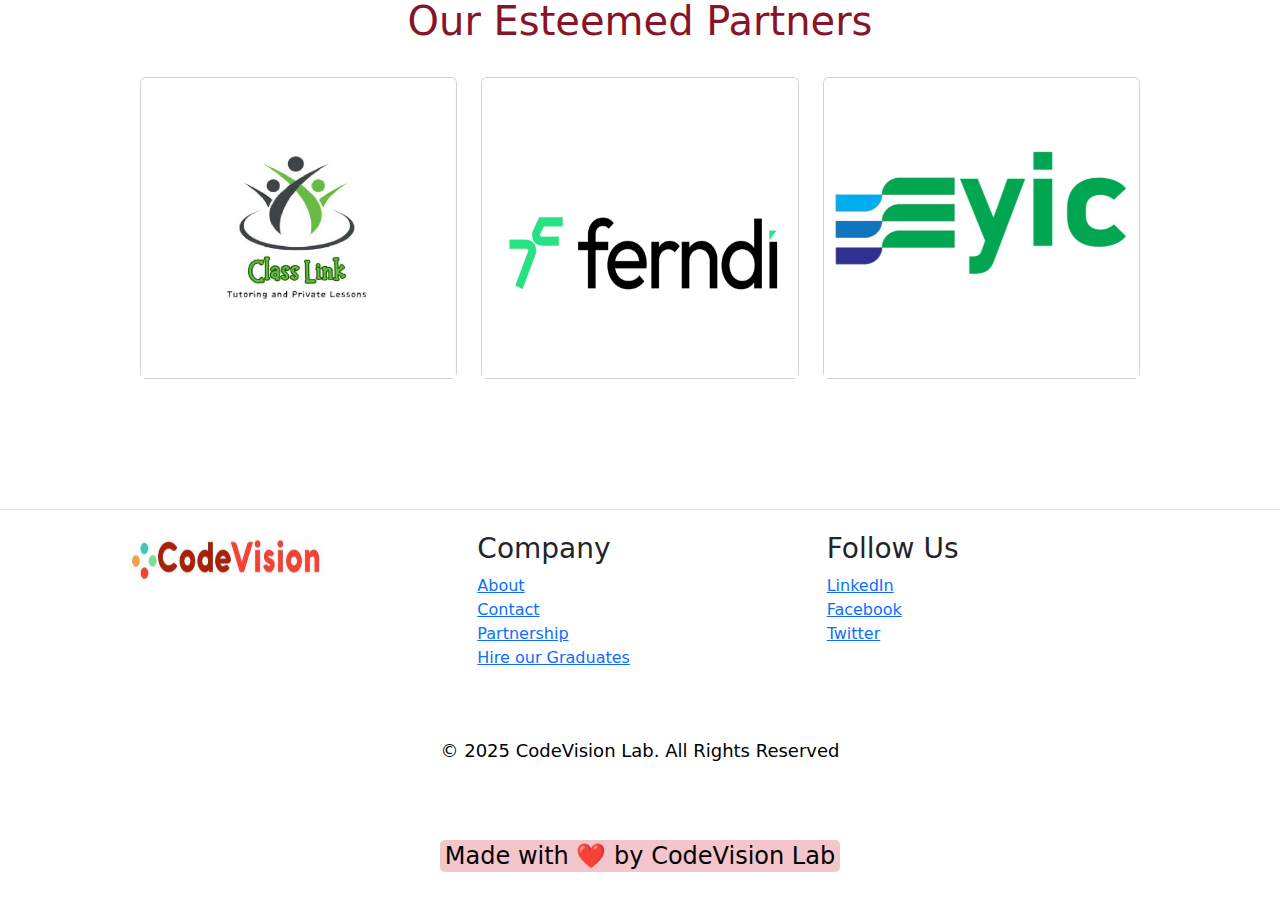
==== commit e885113b: "updated the admission header" ====
--- a/index.html
+++ b/index.html
@@ -9,7 +9,7 @@
 </head>
 <body>
   <div class="application_status">
-    <h2>Admission is in progress, join the Febuary 2025 Cohort </h2>
+    <h2>Admission is in progress, join the March 2025 Cohort </h2>
   </div>
     <!-- Header -->
       <nav class="navbar navbar-expand-lg bg-body-tertiary">
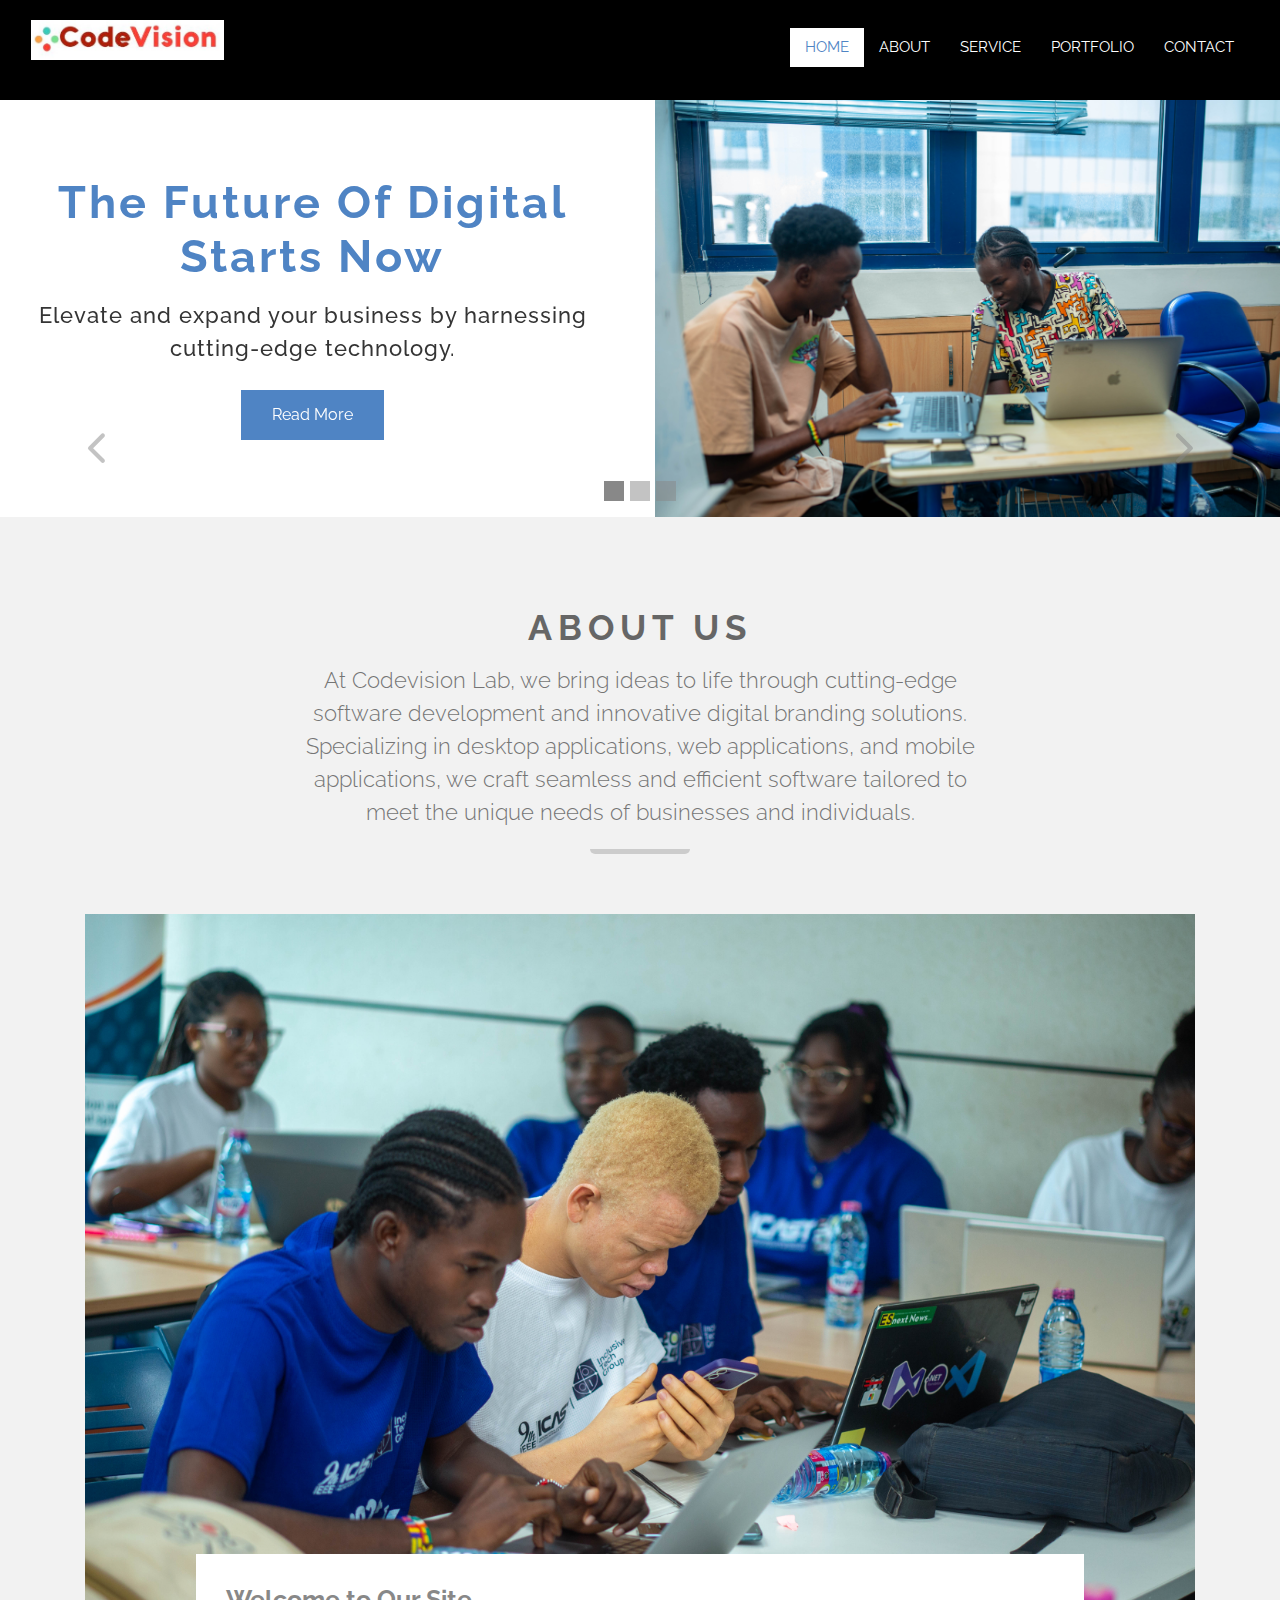
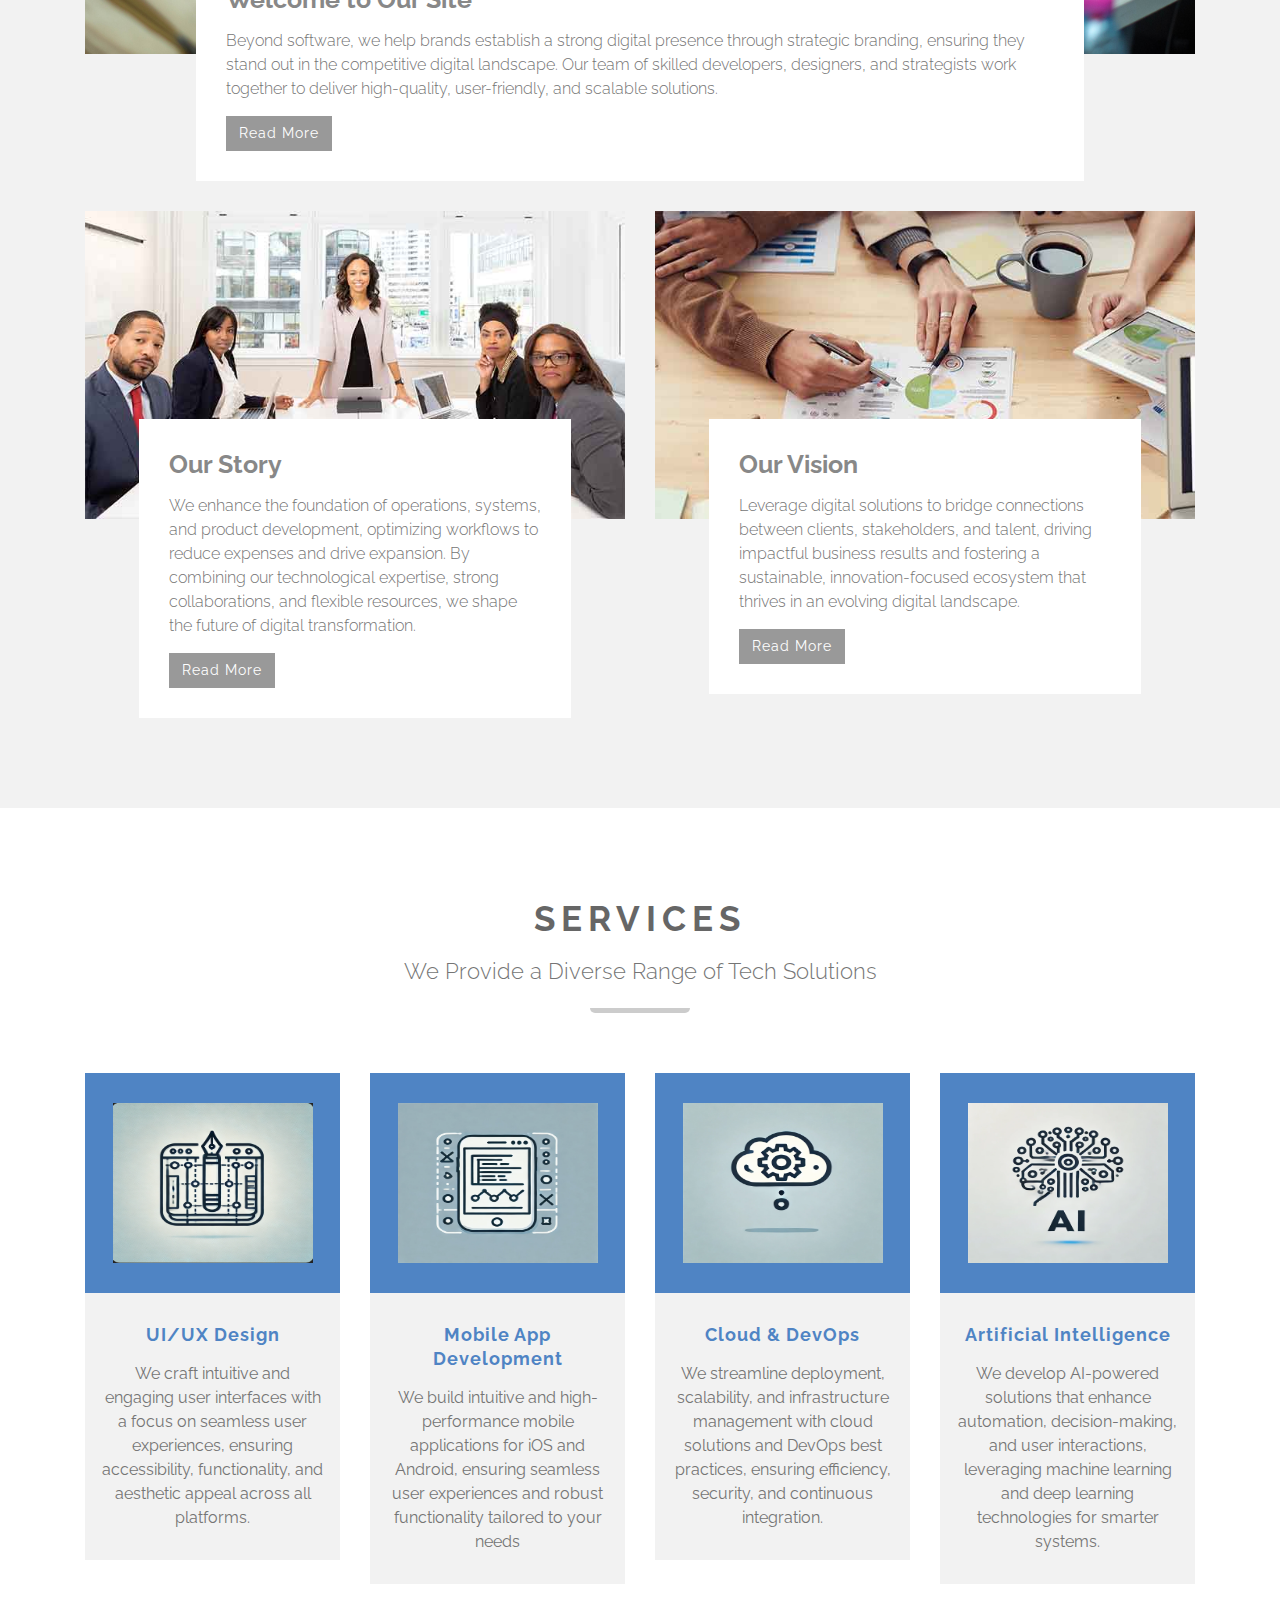
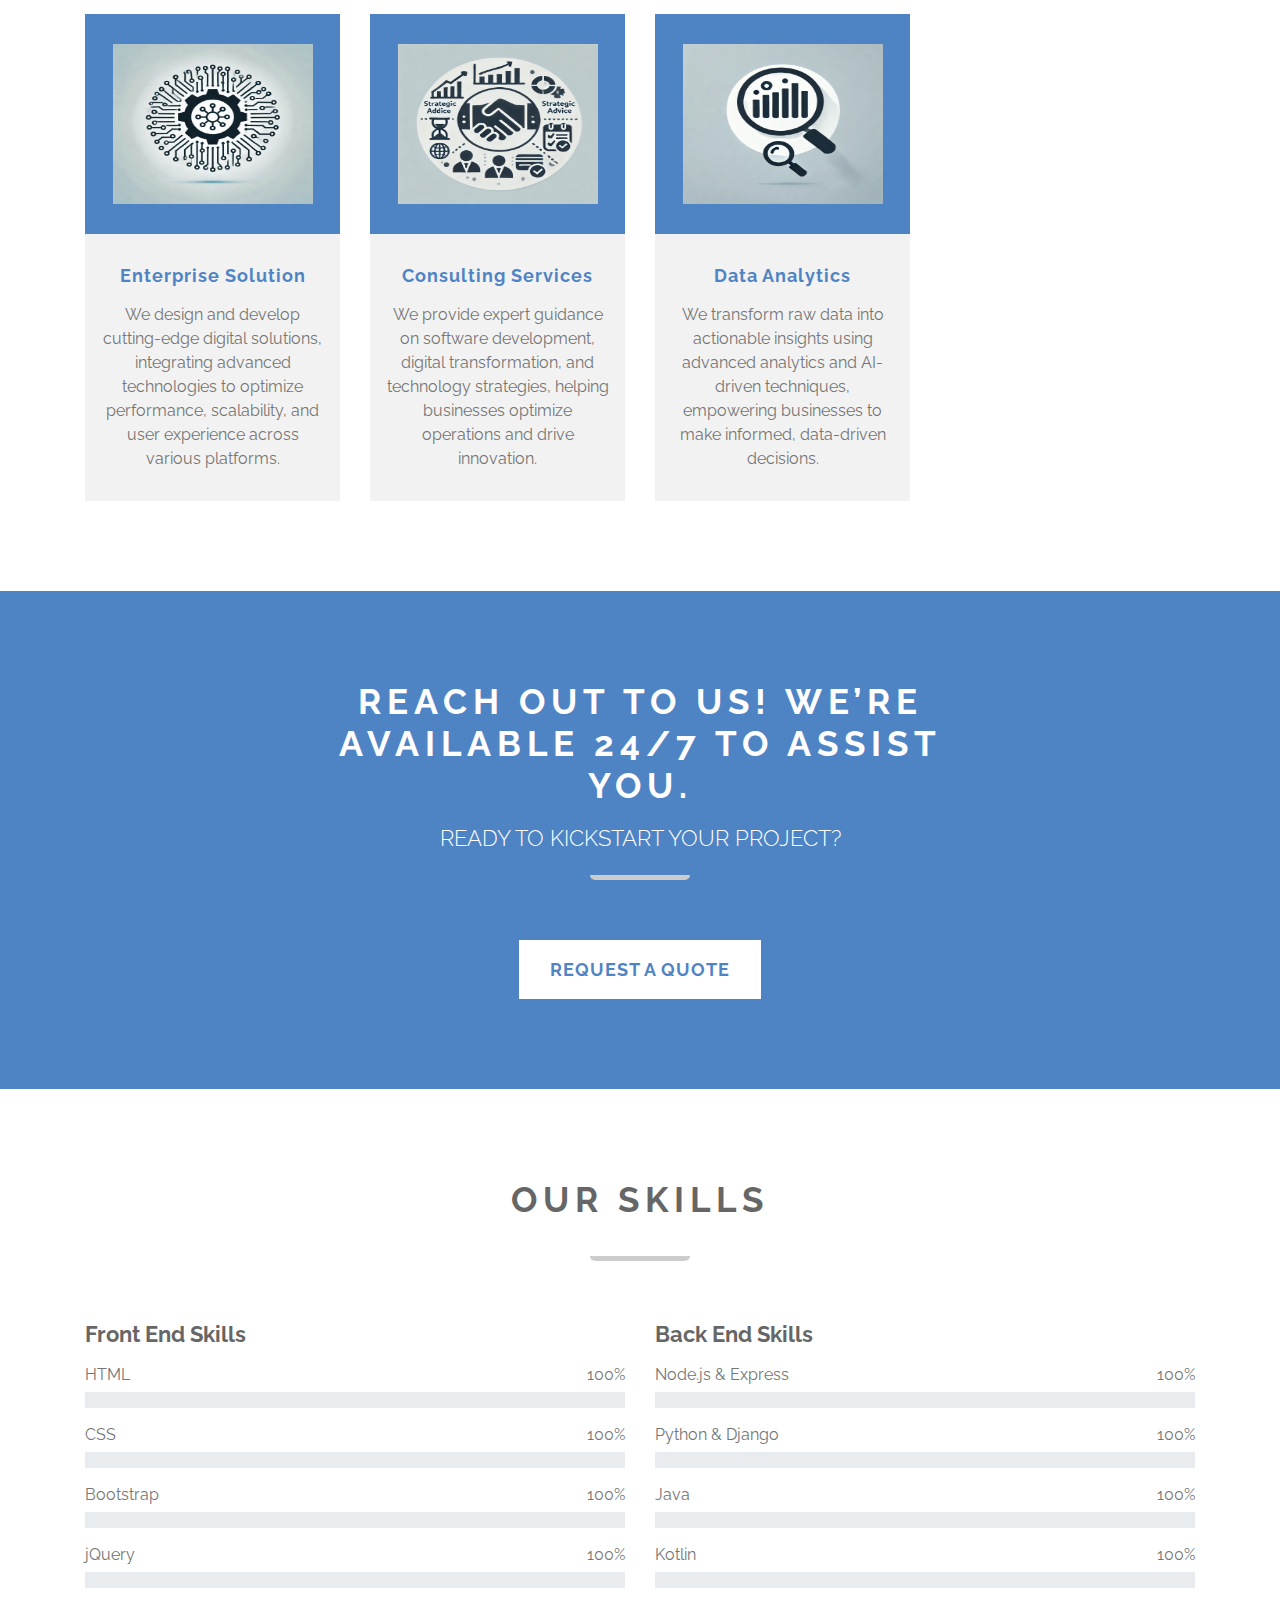
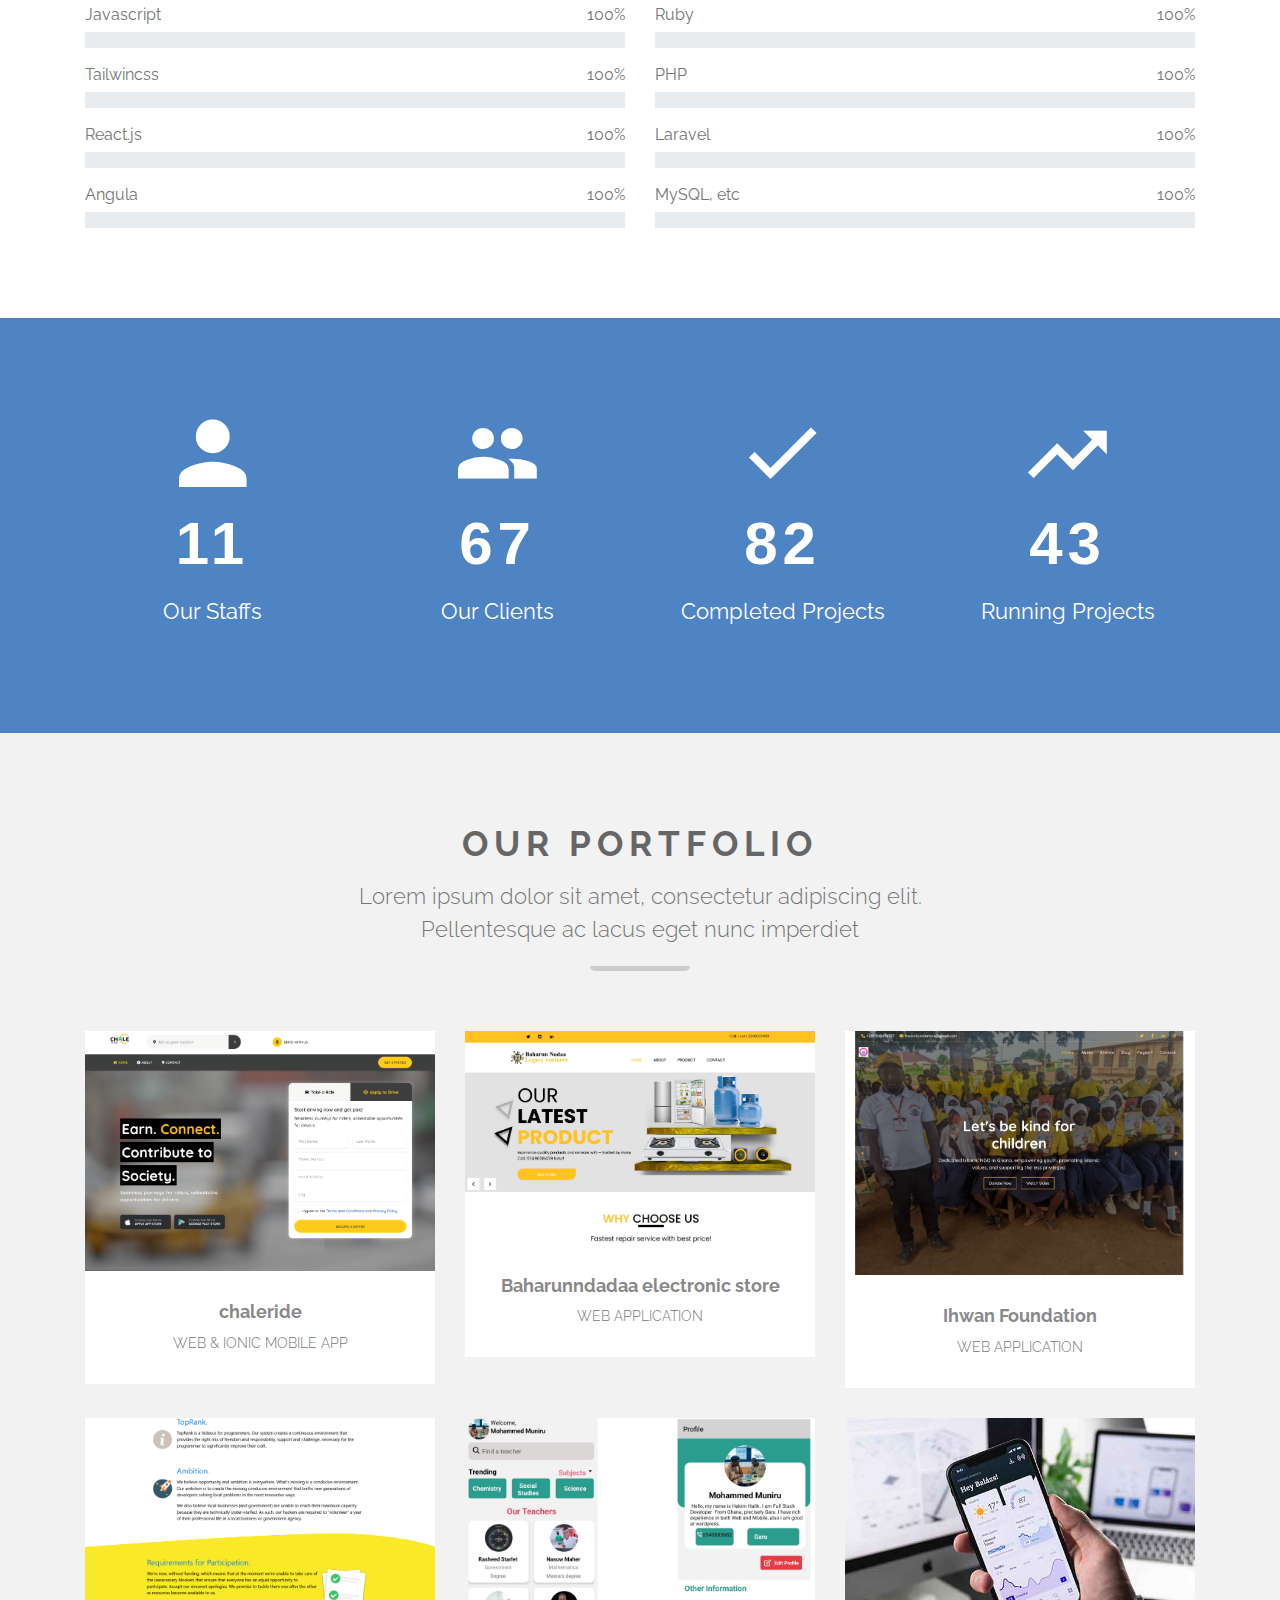
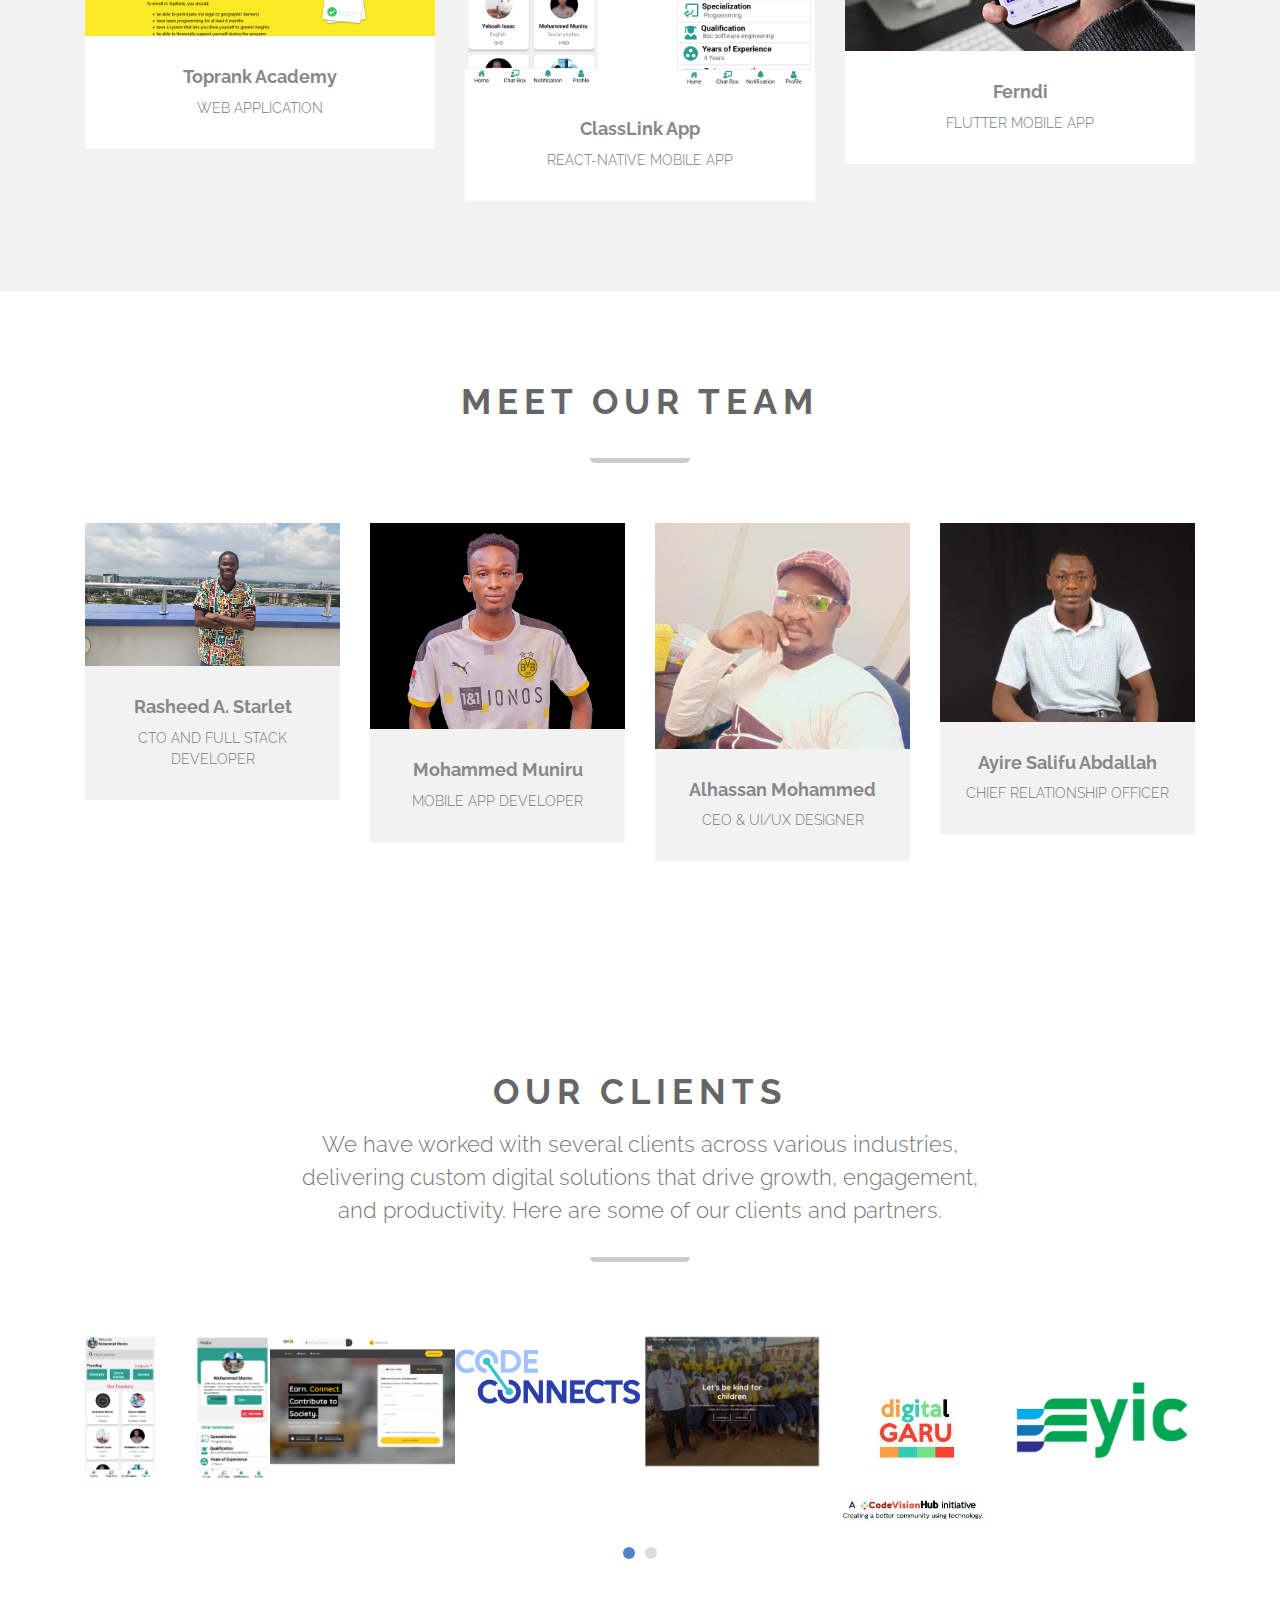
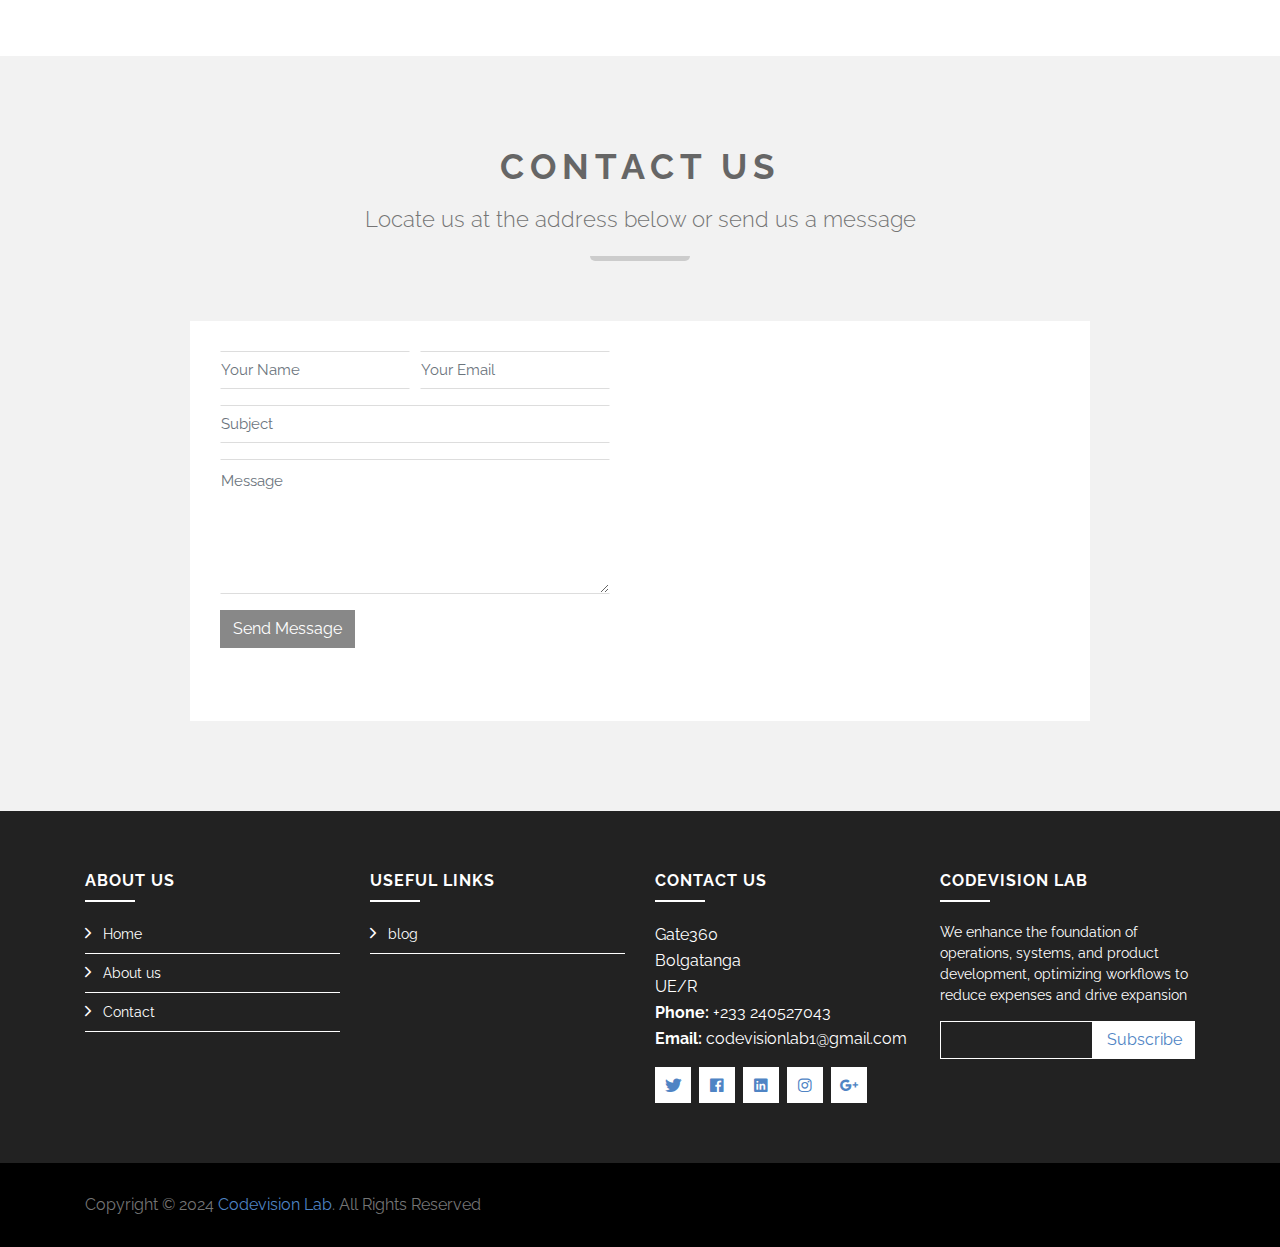
==== commit fd827215: "pushed new website files" ====
--- a/index.html
+++ b/index.html
@@ -1,283 +1,969 @@
 <!DOCTYPE html>
-<html>
-<head>
-    <meta charset="utf-8">
-    <meta name="viewport" content="width=device-width, initial-scale=1">
-    <title>Codevision Lab</title>
-    <link href="https://cdn.jsdelivr.net/npm/bootstrap@5.3.3/dist/css/bootstrap.min.css" rel="stylesheet" integrity="sha384-QWTKZyjpPEjISv5WaRU9OFeRpok6YctnYmDr5pNlyT2bRjXh0JMhjY6hW+ALEwIH" crossorigin="anonymous">
-    <link rel="stylesheet" type="text/css" href="css/index.css">
-</head>
-<body>
-  <div class="application_status">
-    <h2>Admission is in progress, join the March 2025 Cohort </h2>
-  </div>
-    <!-- Header -->
-      <nav class="navbar navbar-expand-lg bg-body-tertiary">
-        <div class="container-fluid">
-            <a class="navbar-brand" href="index.html">
-                <img src="img/logo.jpg">
-            </a>
-            <button class="navbar-toggler" type="button" data-bs-toggle="collapse" data-bs-target="#navbarSupportedContent" aria-controls="navbarSupportedContent" aria-expanded="false" aria-label="Toggle navigation">
-                <span class="navbar-toggler-icon"></span>
-            </button>
-            <div class="collapse navbar-collapse" id="navbarSupportedContent">
-                <ul class="navbar-nav ms-auto mb-2 mb-lg-0">
-                    <li class="nav-item">
-                        <a class="nav-link active" aria-current="page" href="index.html">Home</a>
-                    </li>
-                    <!-- <li class="nav-item ">
-                      <button class="nav-link" id="pills-our_programs-tab" onclick="scrollToPrograms()" data-bs-toggle="pill" data-bs-target="#pills-our_programs" type="button" role="tab" aria-controls="pills-our_programs" aria-selected="false">Our Programs</button>
-                    </li> -->
-                    <li class="nav-item dropdown" id="pills-our_programs-tab" type="button" role="tab" aria-controls="pills-our_programs" aria-selected="false" >
-                      <a class="nav-link dropdown-toggle" href="#" role="button" data-bs-toggle="dropdown" aria-expanded="false">
-                        Our Programs
-                      </a>
-                      <ul class="dropdown-menu">
-                        <li><a class="dropdown-item" href="codingClub.html">Coding Club</a></li>
-                        <li><hr class="dropdown-divider"></li>
-                        <li><a class="dropdown-item" href="Hire_Graduate.html">Hire our Graduate</a></li>
-                      </ul>
-                    </li>
-            
-                    <li class="nav-item">
-                        <a class="nav-link" href="partnership.html">Partnership</a>
-                    </li>
-                    <li class="nav-item">
-                        <a class="nav-link" href="contact.html">Contact</a>
-                    </li>
+<html lang="en">
+    <head>
+        <meta charset="utf-8">
+        <title>Codevision Lab</title>
+        <meta content="width=device-width, initial-scale=1.0" name="viewport">
+        <meta content="Software Development Company" name="description">
+
+        <!-- Favicon -->
+        <link href="img/favicon.ico" rel="icon">
+
+        <!-- Google Font -->
+        <link href="https://fonts.googleapis.com/css?family=Raleway:200,300,400,500,600,700,800,900&display=swap" rel="stylesheet"> 
+
+        <!-- Libraries CSS -->
+        <link href="lib/bootstrap/css/bootstrap.min.css" rel="stylesheet">
+        <link href="lib/ionicons/css/ionicons.min.css" rel="stylesheet">
+        <link href="lib/owlcarousel/assets/owl.carousel.min.css" rel="stylesheet">
+        <link href="lib/lightbox/css/lightbox.min.css" rel="stylesheet">
+
+        <!-- Main Stylesheet -->
+        <link href="css/style.css" rel="stylesheet">
+    </head>
+
+    <body>
+        <!-- Nav Start -->
+        <div id="nav">
+            <div class="container-fluid">
+                <nav class="navbar navbar-expand-md bg-dark navbar-dark">
+                    <a href="index.html" class="navbar-brand">
+                        <img src="img/logo.jpg" alt="Logo">
+                    </a>
+                    <button type="button" class="navbar-toggler" data-toggle="collapse" data-target="#navbarCollapse">
+                        <span class="navbar-toggler-icon"></span>
+                    </button>
+
+                    <div class="collapse navbar-collapse justify-content-between" id="navbarCollapse">
+                        <div class="navbar-nav ml-auto">
+                            <a href="index.html" class="nav-item nav-link active">Home</a>
+                            <a href="about.html" class="nav-item nav-link">About</a>
+                            <a href="service.html" class="nav-item nav-link">Service</a>
+                            <a href="portfolio.html" class="nav-item nav-link">Portfolio</a>
+                           <!-- <div class="nav-item dropdown">
+                                <a href="#" class="nav-link dropdown-toggle" data-toggle="dropdown">Pages</a>
+                                <div class="dropdown-menu">
+                                    <a href="team.html" class="dropdown-item">Team Members</a>                                 
+                                    <a href="client.html" class="dropdown-item">Clients</a>
+                                </div>
+                            </div>-->
+                            <a href="contact.html" class="nav-item nav-link">Contact</a>
+                        </div>
+                    </div>
+                </nav>
+            </div>
+        </div>
+        <!-- Nav End -->
+
+        <!-- Header Start-->
+        <div class="header">
+            <div id="header-slider" class="carousel slide" data-ride="carousel">
+                <!-- Indicators -->
+                <ul class="carousel-indicators">
+                    <li data-target="#header-slider" data-slide-to="0" class="active"></li>
+                    <li data-target="#header-slider" data-slide-to="1"></li>
+                    <li data-target="#header-slider" data-slide-to="2"></li>
                 </ul>
-            </div>
-        </div>
-    </nav>
-    <!-- End of Header -->
-
-   
-
-    <!-- Banner -->
-    <div class="row row-cols-1 row-cols-md-2 g-4 banner">
-        <div class="col header">
-            <h2>Your Digital Career Partner</h2>
-            <span class="banner_intro">Join a Rapidly Growing Market<span> <br>
-            <p class="banner_paragraph">
-              Demand for Software Developers is projected to grow 22% per year, which indicates that all 
-              companies - not just startups are evolving to become tech companies.
-            </p>
-            <a href="admission.html" class="learners">Enrol Now</a>
-            <!-- <button type="button" class="btn btn-primary btn-lg">Learn More</button> -->
-        </div>
-        <div class="col banner_img">
-          <img src="img/banner2.png" />
-        </div>
-    </div>
-
-  <!-- Our programs Section -->
-  <div class="container-fluid our_programs">
-    <h1>Our Courses</h1>
-    <div class="container courses_wrapper">
-      <div class="row g-4">
-        <div class="col-4 courses_column">
-          <h3>Web Design  </h3>
-          <img src="img/IMG_20210727_165912.jpg" >
-          <p>
-            This 7-week course includes 4 weeks of intensive, hands-on coding lessons and 3 weeks 
-            of online mentorship and job assistance. By the end of the program, you'll transform from
-             a novice into a confident, entry-level Web Designer.
-          </p>
-        </div>
-        
-        <div class="col-4 courses_column">
-          <h3>Full Stack Web Development</h3>
-          <img src="img/fullstack.webp">
-          <p>
-            This 4-month comprehensive course in Full Stack Software Development equips you with the skills
-             to build both front-end and back-end applications. Gain proficiency across the Full Stack and 
-             become a well-rounded developer ready for the industry.
-          </p>
-        </div>
-        <div class="col-4 courses_column">
-          <h3>Mobile App Development  </h3>
-          <img src="img/mobile_app.webp" class="adjust_image">
-          <p>
-            This 3-month course is designed to transform you from a novice into a confident, entry-level
-             Mobile App Developer. Learn to design and build functional mobile applications while mastering
-              essential development tools and techniques.
-          </p>
-        </div>
-        <div class="book_consult">
-          <h5>Not sure where to begin?</h5>
-          <a href="#">Book Free Consultation</a>
-        </div>
+
+                <div class="carousel-inner">
+                    <div class="carousel-item active">
+                        <div class="row align-items-center">
+                            <div class="col-md-6">
+                                <div class="carousel-content">
+                                    <h2>The Future of Digital Starts Now</h2>
+                                    <p>
+                                        Elevate and expand your business by harnessing cutting-edge technology.
+                                     </p>
+                                    <a class="btn" href="">Read More</a>
+                                </div>
+                            </div>
+                            <div class="col-md-6">
+                                <div class="carousel-img">
+                                    <img src="img/flyer.jpg" alt="Image">
+                                </div>
+                            </div>
+                        </div>   
+                    </div>
+                    <div class="carousel-item">
+                        <div class="row align-items-center">
+                            <div class="col-md-6">
+                                <div class="carousel-content">
+                                    <h2>Codevision Lab</h2>
+                                    <p>
+                                        is Ghana’s leading software development firm based in Upper East Region with vast experience in 
+                                        the design, development and implementation of computerized 
+                                    </p>
+                                    <a class="btn" href="">Read More</a>
+                                </div>
+                            </div>
+                            <div class="col-md-6">
+                                <div class="carousel-img">
+                                    <img src="img/flyer.jpg" alt="Image">
+                                </div>
+                            </div>
+                        </div>   
+                        </div>   
+                    </div>
+                    <div class="carousel-item">
+                        <div class="row align-items-center">
+                            <div class="col-md-6">
+                                <div class="carousel-content">
+                                    <h2>Codevision Lab</h2>
+                                    <p>
+                                        is Ghana’s leading software development firm based in Upper East Region with vast experience in 
+                                        the design, development and implementation of computerized 
+                                    </p>
+                                    <a class="btn" href="">Read More</a>
+                                </div>
+                            </div>
+                            <div class="col-md-6">
+                                <div class="carousel-img">
+                                    <img src="img/flyer.jpg" alt="Image">
+                                </div>
+                            </div>
+                        </div>   
+                        </div>   
+                    </div>
+                </div>
+
+                <a class="carousel-control-prev" href="#header-slider" data-slide="prev">
+                    <i class="ion-ios-arrow-back"></i>
+                </a>
+                <a class="carousel-control-next" href="#header-slider" data-slide="next">
+                    <i class="ion-ios-arrow-forward"></i>
+                </a>
+            </div>
+        </div>
+        <!-- Header End-->
+
+        <!-- About Start-->
+        <div class="about">
+            <div class="container">
+                <div class="section-header">
+                    <h2>About Us</h2>
+                    <p>
+                        At Codevision Lab, we bring ideas to life through cutting-edge software development and innovative 
+                        digital branding solutions. Specializing in desktop applications, web applications, and mobile 
+                        applications, we craft seamless and efficient software tailored to meet the unique needs of 
+                        businesses and individuals.
+                    </p>
+                </div>
+                
+                <div class="row align-items-center">
+                    <div class="col-md-12">
+                        <div class="about-img">
+                            <img src="img/abt_banner.jpg" alt="" class="img-fluid">
+                        </div>
+                        <div class="about-content">
+                            <h2>Welcome to Our Site</h2>
+                            <p>
+                                Beyond software, we help brands establish a strong digital presence through strategic branding, 
+                                ensuring they stand out in the competitive digital landscape. Our team of skilled developers, 
+                                designers, and strategists work together to deliver high-quality, user-friendly, and scalable solutions.
+                            </p>
+                            <a class="btn" href="#">Read More</a>
+                        </div>
+                    </div>
+                </div>
+
+                <div class="row">
+                    <div class="col-md-6">
+                        <div class="about-img">
+                            <img src="img/about-story.jpg" alt="" class="img-fluid">
+                        </div>
+                        <div class="about-content">
+                            <h2>Our Story</h2>
+                            <p>
+                                We enhance the foundation of operations, systems, and product development, optimizing workflows to reduce expenses and drive expansion.
+                                By combining our technological expertise, strong collaborations, and flexible resources, we shape the future of digital transformation.
+                            </p>
+                            <a class="btn" href="#">Read More</a>
+                        </div>
+                    </div>
+                    <div class="col-md-6">
+                        <div class="about-img">
+                            <img src="img/about-goal.jpg" alt="" class="img-fluid">
+                        </div>
+                        <div class="about-content">
+                            <h2>Our Vision</h2>
+                            <p>
+                                Leverage digital solutions to bridge connections between clients, stakeholders, and talent, driving impactful business results and fostering a sustainable, innovation-focused ecosystem that thrives in an evolving digital landscape.
+                            </p>
+                            <a class="btn" href="#">Read More</a>
+                        </div>
+                    </div>
+                </div>
+            </div>
+        </div>
+        <!-- About End -->
+
+        <!-- Service Start -->
+        <div class="service">
+            <div class="container">
+                <div class="section-header">
+                    <h2>Services</h2>
+                    <p>
+                        We Provide a Diverse Range of Tech Solutions
+                    </p>
+                </div>
+                <div class="row">
+                    
+                    <div class="col-sm-6 col-md-4 col-lg-3">
+                        <div class="service-item">
+                            <div class="service-icon">
+                                <img src="img/user_interface.png"/>
+                            </div>
+                            <div class="service-detail">
+                                <h4><a href="">UI/UX Design</a></h4>
+                                <p>
+                                    We craft intuitive and engaging user interfaces with a focus on seamless user experiences,
+                                     ensuring accessibility, functionality, and aesthetic appeal across all platforms. 
+                                </p>
+                            </div>
+                        </div>
+                    </div>
+                    <div class="col-sm-6 col-md-4 col-lg-3">
+                        <div class="service-item">
+                            <div class="service-icon">
+                                <img src="img/mobile_app.webp"/>
+                            </div>
+                            <div class="service-detail">
+                                <h4><a href="">Mobile App Development</a></h4>
+                                <p>
+                                    We build intuitive and high-performance mobile applications for iOS and Android, 
+                                    ensuring seamless user experiences and robust functionality tailored to your needs
+                                </p>
+                            </div>
+                        </div>
+                    </div>
+                    <div class="col-sm-6 col-md-4 col-lg-3">
+                        <div class="service-item">
+                            <div class="service-icon">
+                                <img src="img/cloud_devops.webp"/>
+                            </div>
+                            <div class="service-detail">
+                                <h4><a href="">Cloud & DevOps</a></h4>
+                                <p>
+                                    We streamline deployment, scalability, and infrastructure management with cloud solutions
+                                     and DevOps best practices, ensuring efficiency, security, and continuous integration.
+                                </p>
+                            </div>
+                        </div>
+                    </div>
+                    <div class="col-sm-6 col-md-4 col-lg-3">
+                        <div class="service-item">
+                            <div class="service-icon">
+                                <img src="img/Artificial_ai.webp"/>
+                            </div>
+                            <div class="service-detail">
+                                <h4><a href="">Artificial Intelligence</a></h4>
+                                <p>
+                                    We develop AI-powered solutions that enhance automation, decision-making, and user 
+                                    interactions, leveraging machine learning and deep learning technologies for smarter 
+                                    systems.
+                                </p>
+                            </div>
+                        </div>
+                    </div>
+                    <div class="col-sm-6 col-md-4 col-lg-3">
+                        <div class="service-item">
+                            <div class="service-icon">
+                                <img src="img/digital_engineering.webp"/>
+                            </div>
+                            <div class="service-detail">
+                                <h4><a href="">Enterprise Solution</a></h4>
+                                <p>
+                                    We design and develop cutting-edge digital solutions, integrating advanced technologies 
+                                    to optimize performance, scalability, and user experience across various platforms.   
+                                </p>
+                            </div>
+                        </div>
+                    </div>
+                    <div class="col-sm-6 col-md-4 col-lg-3">
+                        <div class="service-item">
+                            <div class="service-icon">
+                                <img src="img/consulting.webp"/>
+                            </div>
+                            <div class="service-detail">
+                                <h4><a href="">Consulting Services</a></h4>
+                                <p>
+                                    We provide expert guidance on software development, digital transformation, and technology 
+                                    strategies, helping businesses optimize operations and drive innovation.
+                                </p>
+                            </div>
+                        </div>
+                    </div>
+                    <div class="col-sm-6 col-md-4 col-lg-3">
+                        <div class="service-item">
+                            <div class="service-icon">
+                                <img src="img/data_analytics.webp"/>
+                            </div>
+                            <div class="service-detail">
+                                <h4><a href="">Data Analytics</a></h4>
+                                <p>
+                                    We transform raw data into actionable insights using advanced analytics and AI-driven 
+                                    techniques, empowering businesses to make informed, data-driven decisions.
+                                </p>
+                            </div>
+                        </div>
+                    </div>
+                </div>
+            </div>
+        </div>
+        <!-- Service End -->
+
+        <!-- Call To Action Start -->
+        <div class="call-to-action">
+            <div class="container text-center">
+                <div class="section-header">
+                    <h2>Reach out to us! We’re available 24/7 to assist you.</h2>
+                    <p>
+                        READY TO KICKSTART YOUR PROJECT?
+                    </p>
+                </div>
+                <a class="btn" href="#">Request a Quote</a>
+            </div>
+        </div>
+        <!-- Call To Action End -->
+
+        <!--Pricing start-->
+      <!--  <div class="pricing">
+            <div class="container">
+                <div class="section-header">
+                    <h2>Our Pricing</h2>
+                    <p>
+                        Pellentesque habitant morbi tristique senectus et netus et malesuada fames ac turpis egestas 
+                    </p>
+                </div>
+                <div class="row">
+                    <div class="col-md-4">
+                        <div class="price-content">
+                            <div class="price-plan">
+                                <i class="ion-md-home"></i>
+                                <p class="price-title">Silver</p>
+                                <h2 class="price-amount"><span>$</span>9<span>.99</span><span> / m</span></h2>
+                            </div>
+                            <ul class="price-details">
+                                <li><i class="ion-md-checkmark"></i><strong>HTML5</strong> and <strong>CSS3</strong></li>
+                                <li><i class="ion-md-checkmark"></i><strong>Bootstrap 4</strong></li>
+                                <li><i class="ion-md-checkmark"></i><strong>Well-commented</strong> code</li>
+                                <li><i class="ion-md-close"></i><strong>IonIcons</strong> integrated</li>
+                                <li><i class="ion-md-close"></i>Free <strong>Google Font</strong> integrated</li>
+                                <li><i class="ion-md-close"></i><strong>Responsive</strong> design</li>
+                            </ul>
+                            <a href="#" class="btn mian-btn price-btn">Buy Now</a>
+                        </div>
+                    </div>
+                    <div class="col-md-4">
+                        <div class="price-content features-price">
+                            <div class="price-plan">
+                                <i class="ion-md-star"></i>
+                                <p class="price-title">Gold</p>
+                                <h2 class="price-amount"><span>$</span>19<span>.99</span><span> / m</span></h2>
+                            </div>
+                            <ul class="price-details">
+                                <li><i class="ion-md-checkmark"></i><strong>HTML5</strong> and <strong>CSS3</strong></li>
+                                <li><i class="ion-md-checkmark"></i><strong>Bootstrap 4</strong></li>
+                                <li><i class="ion-md-checkmark"></i><strong>Well-commented</strong> code</li>
+                                <li><i class="ion-md-checkmark"></i><strong>IonIcons</strong> integrated</li>
+                                <li><i class="ion-md-checkmark"></i>Free <strong>Google Font</strong> integrated</li>
+                                <li><i class="ion-md-close"></i><strong>Responsive</strong> design</li>
+                            </ul>
+                            <a href="#" class="btn mian-btn price-btn features-price-btn">Buy Now</a>
+                        </div>
+                    </div>
+                    <div class="col-md-4">
+                        <div class="price-content">
+                            <div class="price-plan">
+                                <i class="ion-md-gift"></i>
+                                <p class="price-title">Platinum</p>
+                                <h2 class="price-amount"><span>$</span>29<span>.99</span><span> / m</span></h2>
+                            </div>
+                            <ul class="price-details">
+                                <li><i class="ion-md-checkmark"></i><strong>HTML5</strong> and <strong>CSS3</strong></li>
+                                <li><i class="ion-md-checkmark"></i><strong>Bootstrap 4</strong></li>
+                                <li><i class="ion-md-checkmark"></i><strong>Well-commented</strong> code</li>
+                                <li><i class="ion-md-checkmark"></i><strong>IonIcons</strong> integrated</li>
+                                <li><i class="ion-md-checkmark"></i>Free <strong>Google Font</strong> integrated</li>
+                                <li><i class="ion-md-checkmark"></i><strong>Responsive</strong> design</li>
+                            </ul>
+                            <a href="#" class="btn mian-btn price-btn">Buy Now</a>
+                        </div>
+                    </div>
+                </div>
+            </div>
+        </div>-->
+        <!--Pricing End-->
+
+        <!-- Skills Start-->
+        <div class="skills">
+            <div class="container">
+                <div class="section-header">
+                    <h2>Our Skills</h2>
+                   <!-- <p>
+                        Lorem ipsum dolor sit amet, consectetur adipiscing elit. Pellentesque ac lacus eget nunc imperdiet 
+                    </p>-->
+                </div>
+
+                <div class="row">
+                    <div class="col-md-6">
+                        <div class="skill-item">
+                            <h3>Front End Skills</h3>
+                            <div class="skill-name">
+                                <p>HTML</p><p>100%</p>
+                            </div>
+                            <div class="progress">
+                                <div class="progress-bar" role="progressbar" aria-valuenow="100" aria-valuemin="0" aria-valuemax="100"></div>
+                            </div>
+                            
+                            <div class="skill-name">
+                                <p>CSS</p><p>100%</p>
+                            </div>
+                            <div class="progress">
+                                <div class="progress-bar" role="progressbar" aria-valuenow="100" aria-valuemin="0" aria-valuemax="100"></div>
+                            </div>
+                            
+                            <div class="skill-name">
+                                <p>Bootstrap</p><p>100%</p>
+                            </div>
+                            <div class="progress">
+                                <div class="progress-bar" role="progressbar" aria-valuenow="100" aria-valuemin="0" aria-valuemax="100"></div>
+                            </div>
+
+                            <div class="skill-name">
+                                <p>jQuery</p><p>100%</p>
+                            </div>
+                            <div class="progress">
+                                <div class="progress-bar" role="progressbar" aria-valuenow="100" aria-valuemin="0" aria-valuemax="100"></div>
+                            </div>
+
+                            <div class="skill-name">
+                                <p>Javascript</p><p>100%</p>
+                            </div>
+                            <div class="progress">
+                                <div class="progress-bar" role="progressbar" aria-valuenow="100" aria-valuemin="0" aria-valuemax="100"></div>
+                            </div>
+                            <div class="skill-name">
+                                <p>Tailwincss</p><p>100%</p>
+                            </div>
+                            <div class="progress">
+                                <div class="progress-bar" role="progressbar" aria-valuenow="100" aria-valuemin="0" aria-valuemax="100"></div>
+                            </div>
+                            <div class="skill-name">
+                                <p>React.js</p><p>100%</p>
+                            </div>
+                            <div class="progress">
+                                <div class="progress-bar" role="progressbar" aria-valuenow="100" aria-valuemin="0" aria-valuemax="100"></div>
+                            </div>
+                            <div class="skill-name">
+                                <p>Angula</p><p>100%</p>
+                            </div>
+                            <div class="progress">
+                                <div class="progress-bar" role="progressbar" aria-valuenow="100" aria-valuemin="0" aria-valuemax="100"></div>
+                            </div>
+                            
+                        </div>
+                    </div>
+                    <div class="col-md-6">
+                        <div class="skill-item">
+                            <h3>Back End Skills</h3>
+                            <div class="skill-name">
+                                <p>Node.js & Express</p><p>100%</p>
+                            </div>
+                            <div class="progress">
+                                <div class="progress-bar" role="progressbar" aria-valuenow="100" aria-valuemin="0" aria-valuemax="100"></div>
+                            </div>
+                            <div class="skill-name">
+                                <p>Python & Django</p><p>100%</p>
+                            </div>
+                            <div class="progress">
+                                <div class="progress-bar" role="progressbar" aria-valuenow="100" aria-valuemin="0" aria-valuemax="100"></div>
+                            </div>
+                            <div class="skill-name">
+                                <p>Java</p><p>100%</p>
+                            </div>
+                            <div class="progress">
+                                <div class="progress-bar" role="progressbar" aria-valuenow="100" aria-valuemin="0" aria-valuemax="100"></div>
+                            </div>
+                            <div class="skill-name">
+                                <p>Kotlin</p><p>100%</p>
+                            </div>
+                            <div class="progress">
+                                <div class="progress-bar" role="progressbar" aria-valuenow="100" aria-valuemin="0" aria-valuemax="100"></div>
+                            </div>
+                            <div class="skill-name">
+                                <p>Ruby</p><p>100%</p>
+                            </div>
+                            <div class="progress">
+                                <div class="progress-bar" role="progressbar" aria-valuenow="100" aria-valuemin="0" aria-valuemax="100"></div>
+                            </div>
+                            
+                            <div class="skill-name">
+                                <p>PHP</p><p>100%</p>
+                            </div>
+                            <div class="progress">
+                                <div class="progress-bar" role="progressbar" aria-valuenow="100" aria-valuemin="0" aria-valuemax="100"></div>
+                            </div>
+                            
+                            <div class="skill-name">
+                                <p>Laravel</p><p>100%</p>
+                            </div>
+                            <div class="progress">
+                                <div class="progress-bar" role="progressbar" aria-valuenow="100" aria-valuemin="0" aria-valuemax="100"></div>
+                            </div>
+                            
+                            <div class="skill-name">
+                                <p>MySQL</p><p>100%</p>, etc
+                            </div>
+                            <div class="progress">
+                                <div class="progress-bar" role="progressbar" aria-valuenow="100" aria-valuemin="0" aria-valuemax="100"></div>
+                            </div>
+                        </div>
+                    </div>
+                </div>
+            </div>
+        </div>
+        <!-- Skills End-->
         
         
-      </div>
-    </div>
-    </div>
-  </div>
-    
-</div>
-
-
-<!-- Mission and Vision Section -->
-    <h1 class="intro_heading">Our Mission</h1>
-    <div class="mission_container">
-      <div class="img_icon">
-        <img src="img/mission.png" class="card-img-top" alt="icon">
-      </div>
-      <div class="text_content">
-        <p class="card-text">
-          CodeVision's mission is to bridge the digital divide in Ghana by providing practical
-          technology education to students, enabling them to develop real-world
-          applications and products. Our organization is committed to equipping students
-          with modern technological advancements, fostering innovation, and preparing
-          them for the challenges of the digital era.
-        </p>
-      </div>
-    </div>
-<!-- End of mission -->
-
-
-<!-- Vision Statement Section-->
-    <h1 class="goal">Our Vision</h1>
-    <div class="vision_container">
-      <div class="vision_icon">
-        <img src="img/vision.png" />
-      </div>
-      <div class="text_content">
-        <p class="card-text">
-          Our vision is to create a future where every Ghanaian student has the opportunity
-           to excel in the digital world, equipped with the skills and knowledge to drive
-           innovation and contribute to national development. 
-        </p> 
-      </div>
-    </div>
-
-  <!-- End of vision station -->
-  
-    
-  
-
-      <!-- Our Course Qualities -->
-      <div class="course_quality">
-        <h1>CodeVision Lab Course Qualities</h1>
-        <div class="row row row-cols-1 row-cols-md-3 g-4">
-          <div class="col">
-            <img src="img/project_img.png" alt="Icon of project">
-            <h2>Project - Base</h2>
-            <p>Build real products while learning</p>
-          </div>
-          <div class="col">
-            <img src="img/certificate_img.png" alt="Icon of certificaate" >
-            <h2>Certification</h2>
-            <p>Finish the path to get a certificate</p>
-            
-          </div>
-          <div class="col">
-            <img src="img/money_img.png">
-            <h2>Affordable</h2>
-            <p>Pay monthly, enjoy discounts by paying upfront</p>
-          </div>
-        </div>
-      </div>
-<!-- 
-  Our alumni stories
--->
-
-<div class="container-fluid our_alumni mt-5">
-  <h2>The CodeVision Lab Journey</h2>
-  <div class="header_discrip">
-    <p>
-      We believe opportunity and ambition is everywhere. What’s missing is a conducive environment. 
-      Our ambition is to create the missing conducive environment that births new generations of developers 
-      solving local problems in the most innovative ways.
-    </p>
-  </div>
-  
-  <div class="row align-items-center">
-      <!-- Left Column: Text -->
-      <div class="col-md-6">
-          <h2>Transforming Beginners into Innovators</h2>
-          <p>
-              At CodeVision Lab, we empower aspiring programmers with the skills and confidence to build real-world projects. 
-              Our hands-on training has transformed complete beginners into skilled developers, capable of working on advanced 
-              projects. This is the story of one of our alumni who started as a novice and has now 
-              built his own OS. Watch his journey and see the impact of CodeVision Lab.
-          </p>
-      </div>
-      
-      <!-- Right Column: YouTube Video -->
-      <div class="col-md-6">
-          <div class="ratio ratio-16x9">
-              <iframe src="https://www.youtube.com/embed/26qi_9bYAho" title="YouTube video" allowfullscreen></iframe>
-          </div>
-      </div>
-  </div>
-</div>
-
-<!-- 
-  End of Our alumni stories
--->
-    <!-- Our Partners section -->
-        <div class="partners_card">
-            <h1>Our Esteemed Partners</h1>
-        </div>
-            <div class="row row-cols-1 row-cols-md-3 g-4">
-              <div class="col">
-                <div class="card h-100">
-                  <img src="img/icon.png" class="card-img-top" alt="digital Garu">
-                </div>
-              </div>
-              <div class="col">
-                <div class="card h-100">
-                  <img src="img/ferndi.jpg" class="card-img-top" alt="...">
-                </div>
-              </div>
-              <div class="col">
-                <div class="card h-100">
-                  <img src="img/yic.jpg" class="card-img-top" alt="...">
-                </div>
-              </div>
-            </div>
-
-    <!-- Footer -->
-    <div class="footer">
-      
-      <div class="footer_wrapper">
-        <div class="row row-col-1 row-cols-md-3 g-4">
-          <div class="col">
-            <img src="img/logo.jpg" alt="Logo image" >
-          </div>
-
-          <div class="col">
-            <h3>Company</h3>
-            <a href="index.html">About</a> <br> 
-            <a href="contact.html">Contact</a> <br>
-            <a href="partnership.html">Partnership</a> <br>
-            <a href="Hire_Graduate.html">Hire our Graduates</a> 
-          </div>
-
-          <div class="col">
-            <h3>Follow Us</h3>
-            <div class="links">
-              <a href="#">LinkedIn</a><br>
-              <a href="#">Facebook</a><br>
-              <a href="#">Twitter</a><br>
-            </div>
-
-          </div>
-        </div>
-          <h2>&copy 2025 CodeVision Lab. All Rights Reserved</h2>
-          <h4>Made with ❤️ by CodeVision Lab</h4>
-      </div>
-    </div>
-
-    <!-- Bootstrap Javascript file  -->
-    <script src="https://cdn.jsdelivr.net/npm/bootstrap@5.3.3/dist/js/bootstrap.bundle.min.js" integrity="sha384-YvpcrYf0tY3lHB60NNkmXc5s9fDVZLESaAA55NDzOxhy9GkcIdslK1eN7N6jIeHz" crossorigin="anonymous"></script>
-    <script>
-      function scrollToPrograms() {
-          var programsSection = document.getElementById("our_programs");
-          programsSection.scrollIntoView({ behavior: 'smooth' });
-      }
-  </script>
-  
-</body>
+        <!-- Counters Start-->
+        <div class="counters">
+            <div class="container">
+                <div class="row">
+                    <div class="col-lg-3 col-6 text-center">
+                        <i class="ion-md-person"></i>
+                        <h2 data-toggle="counter-up">11</h2>
+                        <p>Our Staffs</p>
+                    </div>
+
+                    <div class="col-lg-3 col-6 text-center">
+                        <i class="ion-md-people"></i>
+                        <h2 data-toggle="counter-up">67</h2>
+                        <p>Our Clients</p>
+                    </div>
+
+                    <div class="col-lg-3 col-6 text-center">
+                        <i class="ion-md-checkmark"></i>
+                        <h2 data-toggle="counter-up">82</h2>
+                        <p>Completed Projects</p>
+                    </div>
+
+                    <div class="col-lg-3 col-6 text-center">
+                        <i class="ion-md-trending-up"></i>
+                        <h2 data-toggle="counter-up">43</h2>
+                        <p>Running Projects</p>
+                    </div>
+                </div>
+            </div>
+        </div>
+        <!-- Counters End-->
+
+        <!-- Portfolio Start -->
+        <div class="portfolio">
+            <div class="container">
+                <div class="section-header">
+                    <h2>Our Portfolio</h2>
+                    <p>
+                        Lorem ipsum dolor sit amet, consectetur adipiscing elit. Pellentesque ac lacus eget nunc imperdiet 
+                    </p>
+                </div>
+
+                <div class="row portfolio-container">
+                    <div class="col-lg-4 col-md-6 portfolio-item">
+                        <div class="portfolio-img">
+                            <img src="img/chaleride.png" class="img-fluid" alt="Portfolio">
+                            <a href="img/chaleride.png" data-lightbox="portfolio" data-title="chaleride is a ride hailing platform" class="link-preview" title="Preview"><i class="ion-md-eye"></i></a>
+                            <a href="https://chaleride.com" class="link-details" title="More Details"><i class="ion-md-open"></i></a>
+                        </div>
+
+                        <div class="portfolio-info">
+                            <h3>chaleride</h3>
+                            <p>Web & Ionic Mobile App</p>
+                        </div>
+                    </div>
+
+                    <div class="col-lg-4 col-md-6 portfolio-item">
+                        <div class="portfolio-img">
+                            <img src="img/baharun.png" class="img-fluid" alt="Portfolio">
+                            <a href="img/baharun.png" class="link-preview" data-lightbox="portfolio" data-title="Baharunndadaa is an electronic store" title="Preview"><i class="ion-md-eye"></i></a>
+                            <a href="https://baharunnadaa.com" class="link-details" title="More Details"><i class="ion-md-open"></i></a>
+                        </div>
+
+                        <div class="portfolio-info">
+                            <h3>Baharunndadaa electronic store</h3>
+                            <p>Web Application</p>
+                        </div>
+                    </div>
+
+                    <div class="col-lg-4 col-md-6 portfolio-item">
+                        <div class="portfolio-img">
+                            <img src="img/ihwan.png" class="img-fluid" alt="ihwan foundation">
+                            <a href="img/ihwan.png" class="link-preview" data-lightbox="portfolio" data-title="ihwan foundation" title="Preview"><i class="ion-md-eye"></i></a>
+                            <a href="http://ihwanfoundation.org" class="link-details" title="More Details"><i class="ion-md-open"></i></a>
+                        </div>
+
+                        <div class="portfolio-info">
+                            <h3>Ihwan Foundation</h3>
+                            <p>Web Application</p>
+                        </div>
+                    </div>
+
+                    <div class="col-lg-4 col-md-6 portfolio-item">
+                        <div class="portfolio-img">
+                            <img src="img/toprank.png" class="img-fluid" alt="Toprank website">
+                            <a href="img/toprank.png" data-lightbox="portfolio" data-title="Toprank office platform" class="link-preview" title="Preview"><i class="ion-md-eye"></i></a>
+                            <a href="https://toprank.devcongress.org/" class="link-details" title="More Details"><i class="ion-md-open"></i></a>
+                        </div>
+
+                        <div class="portfolio-info">
+                            <h3>Toprank Academy</h3>
+                            <p>Web Application</p>
+                        </div>
+                    </div>
+
+                    <div class="col-lg-4 col-md-6 portfolio-item">
+                        <div class="portfolio-img">
+                            <img src="img/classlink.jpg" class="img-fluid" alt="Portfolio">
+                            <a href="img/classlink.jpg" class="link-preview" data-lightbox="portfolio" data-title="ClassLink Teacher booking app" title="Preview"><i class="ion-md-eye"></i></a>
+                            <a href="" class="link-details" title="More Details"><i class="ion-md-open"></i></a>
+                        </div>
+
+                        <div class="portfolio-info">
+                            <h3>ClassLink App</h3>
+                            <p>React-Native Mobile App</p>
+                        </div>
+                    </div>
+
+                    <div class="col-lg-4 col-md-6 portfolio-item">
+                        <div class="portfolio-img">
+                            <img src="img/portfolio-6.jpg" class="img-fluid" alt="Portfolio">
+                            <a href="img/portfolio-6.jpg" class="link-preview" data-lightbox="portfolio" data-title="Financial Budget tracking app" title="Preview"><i class="ion-md-eye"></i></a>
+                            <a href="" class="link-details" title="More Details"><i class="ion-md-open"></i></a>
+                        </div>
+
+                        <div class="portfolio-info">
+                            <h3>Ferndi</h3>
+                            <p>Flutter Mobile App</p>
+                        </div>
+                    </div>
+                </div>
+            </div>
+        </div>
+        <!-- Portfolio End -->
+        
+        <!-- Team Start -->
+        <div class="team">
+            <div class="container">
+                <div class="section-header">
+                    <h2>Meet our team</h2>
+                    <!--<p>
+                        Lorem ipsum dolor sit amet, consectetur adipiscing elit. Pellentesque ac lacus eget nunc imperdiet 
+                    </p>-->
+                </div>
+
+                <div class="row">
+                    <div class="col-lg-3 col-sm-6 team-item">
+                        <div class="team-img">
+                            <img src="img/starlet.jpeg" class="img-fluid" alt="Team Member">
+                            <div class="team-social">
+                                <a href="#"><i class="ion-logo-twitter"></i></a>
+                                <a href="#"><i class="ion-logo-facebook"></i></a>
+                                <a href="#"><i class="ion-logo-linkedin"></i></a>
+                                <a href="#"><i class="ion-logo-instagram"></i></a>
+                            </div>
+                        </div>
+                        <div class="team-info">
+                            <h3>Rasheed A. Starlet</h3>
+                            <p> CTO and Full Stack Developer</p>
+                        </div>
+                    </div>
+                    
+                    <div class="col-lg-3 col-sm-6 team-item">
+                        <div class="team-img">
+                            <img src="img/munirudreamer.png" class="img-fluid" alt="Team Member">
+                            <div class="team-social">
+                                <a href="#"><i class="ion-logo-twitter"></i></a>
+                                <a href="#"><i class="ion-logo-facebook"></i></a>
+                                <a href="#"><i class="ion-logo-linkedin"></i></a>
+                                <a href="#"><i class="ion-logo-instagram"></i></a>
+                            </div>
+                        </div>
+                        <div class="team-info">
+                            <h3>Mohammed Muniru</h3>
+                            <p>Mobile App Developer</p>
+                        </div>
+                    </div>
+                    
+                    <div class="col-lg-3 col-sm-6 team-item">
+                        <div class="team-img">
+                            <img src="img/prof.jpg" class="img-fluid" alt="Team Member">
+                            <div class="team-social">
+                                <a href="#"><i class="ion-logo-twitter"></i></a>
+                                <a href="https://web.facebook.com/muniru.dreamer/"><i class="ion-logo-facebook"></i></a>
+                                <a href="www.linkedin.com/in/muniru-dreamer-a6826016a"><i class="ion-logo-linkedin"></i></a>
+                                <a href="#"><i class="ion-logo-instagram"></i></a>
+                            </div>
+                        </div>
+                        <div class="team-info">
+                            <h3>Alhassan Mohammed</h3>
+                            <p>CEO & UI/UX Designer</p>
+                        </div>
+                    </div>
+                    
+                    <div class="col-lg-3 col-sm-6 team-item">
+                        <div class="team-img">
+                            <img src="img/gameboy.jpg" class="img-fluid" alt="Team Member">
+                            <div class="team-social">
+                                <a href="#"><i class="ion-logo-twitter"></i></a>
+                                <a href="#"><i class="ion-logo-facebook"></i></a>
+                                <a href="#"><i class="ion-logo-linkedin"></i></a>
+                                <a href="#"><i class="ion-logo-instagram"></i></a>
+                            </div>
+                        </div>
+                        <div class="team-info">
+                            <h3>Ayire Salifu Abdallah</h3>
+                            <p>Chief Relationship Officer</p>
+                        </div>
+                    </div>
+                </div>
+            </div>
+        </div>
+        <!-- Team End -->
+
+        <!-- Testimonials Start -->
+       <!-- <div class="testimonials">
+            <div class="container">
+                <div class="section-header">
+                    <h2>Reviews</h2>
+                    <p>
+                        Lorem ipsum dolor sit amet, consectetur adipiscing elit. Pellentesque ac lacus eget nunc imperdiet 
+                    </p>
+                </div>
+
+                <div class="owl-carousel testimonials-carousel">
+                    <div class="testimonial-item row align-items-center">
+                        <div class="testimonial-img">
+                            <img src="img/testimonial-1.jpg" alt="Testimonial image">
+                        </div>
+                        <div class="testimonial-text">
+                            <h3>Anna M. Brzezinski</h3>
+                            <h4>businesswoman</h4>
+                            <p>
+                                Lorem ipsum dolor sit amet consectetur adipiscing elit. Maecenas dictum vel
+                            </p>
+                        </div>
+                    </div>
+                    <div class="testimonial-item row align-items-center">
+                        <div class="testimonial-img">
+                            <img src="img/testimonial-2.jpg" alt="Testimonial image">
+                        </div>
+                        <div class="testimonial-text">
+                            <h3>Shirley H. Lee</h3>
+                            <h4>businesswoman</h4>
+                            <p>
+                                Lorem ipsum dolor sit amet consectetur adipiscing elit. Maecenas dictum vel
+                            </p>
+                        </div>
+                    </div>
+                    <div class="testimonial-item row align-items-center">
+                        <div class="testimonial-img">
+                            <img src="img/testimonial-3.jpg" alt="Testimonial image">
+                        </div>
+                        <div class="testimonial-text">
+                            <h3>Kerry E. Thomas</h3>
+                            <h4>businesswoman</h4>
+                            <p>
+                                Lorem ipsum dolor sit amet consectetur adipiscing elit. Maecenas dictum vel
+                            </p>
+                        </div>
+                    </div>
+                    <div class="testimonial-item row align-items-center">
+                        <div class="testimonial-img">
+                            <img src="img/testimonial-4.jpg" alt="Testimonial image">
+                        </div>
+                        <div class="testimonial-text">
+                            <h3>Kerry E. Thomas</h3>
+                            <h4>businesswoman</h4>
+                            <p>
+                                Lorem ipsum dolor sit amet consectetur adipiscing elit. Maecenas dictum vel
+                            </p>
+                        </div>
+                    </div>
+                    <div class="testimonial-item row align-items-center">
+                        <div class="testimonial-img">
+                            <img src="img/testimonial-5.jpg" alt="Testimonial image">
+                        </div>
+                        <div class="testimonial-text">
+                            <h3>Kerry E. Thomas</h3>
+                            <h4>businesswoman</h4>
+                            <p>
+                                Lorem ipsum dolor sit amet consectetur adipiscing elit. Maecenas dictum vel
+                            </p>
+                        </div>
+                    </div>
+                </div>
+            </div>
+        </div>-->
+        <!-- Testimonials End -->
+        
+        <!-- Clients Start -->
+        <div class="clients">
+            <div class="container">
+                <div class="section-header">
+                    <h2>Our Clients</h2>
+                    <p>
+                        We have worked with several clients across various industries, delivering custom digital solutions 
+                        that drive growth, engagement, and productivity. Here are some of our clients and partners. 
+                    </p>
+                </div>
+
+                <div class="owl-carousel clients-carousel">
+                    <img src="img/classlink.jpg" alt="Client Logo">
+                    <img src="img/chaleride.png" alt="Client Logo">
+                    <img src="img/code_connect.png" alt="Client Logo">
+                    <img src="img/ihwan.png" alt="Client Logo">
+                    <img src="img/digital.jpg" alt="Client Logo">
+                    <img src="img/yic.jpg" alt="Client Logo">
+                    <img src="img/ferndi.jpg" alt="Client Logo">
+                    <img src="img/client-8.jpg" alt="Client Logo">
+                </div>
+
+            </div>
+        </div>
+        <!-- Clients End -->
+
+        <!-- Contact Start -->
+        <div class="contact">
+            <div class="container">
+                <div class="section-header">
+                    <h2>Contact Us</h2>
+                    <p>
+                        Locate  us at the address below or send us a message 
+                    </p>
+                </div>
+
+                <div class="row">
+                    <div class="col-md-6">
+                        <div class="form">
+                            <form class="contactForm">
+                                <div class="form-row">
+                                    <div class="form-group col-sm-6">
+                                        <input type="text" class="form-control" placeholder="Your Name" />
+                                    </div>
+                                    <div class="form-group col-sm-6">
+                                        <input type="email" class="form-control" placeholder="Your Email" />
+                                    </div>
+                                </div>
+                                <div class="form-group">
+                                    <input type="text" class="form-control" placeholder="Subject" />
+                                </div>
+                                <div class="form-group">
+                                    <textarea class="form-control" rows="5" placeholder="Message"></textarea>
+                                </div>
+                                <div><button class="btn" type="submit">Send Message</button></div>
+                            </form>
+                        </div>
+                    </div>
+                    <div class="col-md-6">
+                        <div class="map">
+                            <iframe 
+                                src="https://www.google.com/maps/embed?pb=!1m18!1m12!1m3!1d3923.011273730553!2d-0.9123403!3d10.7766573!2m3!1f0!2f0!3f0!3m2!1i1024!2i768!4f13.1!3m3!1m2!1s0xe2b49004615c6bb%3A0xce5e497e03a74eb4!2sTindonmolgo!5e0!3m2!1sen!2sgh!4v1710970000000!5m2!1sen!2sgh" 
+                                frameborder="0" 
+                                style="border:0; width: 100%; height: 400px;" 
+                                allowfullscreen=""
+                                loading="lazy">
+                            </iframe>
+                        </div>
+                    </div>
+                </div>
+            </div>
+        </div>
+        <!-- Contact End -->
+
+        <!-- Footer Start -->
+        <div class="footer">
+            <div class="footer-top">
+                <div class="container">
+                    <div class="row">
+                        <div class="col-lg-3 col-md-6 footer-links">
+                            <h4>About Us</h4>
+                            <ul>
+                                <li><i class="ion-ios-arrow-forward"></i> <a href="index.html">Home</a></li>
+                                <li><i class="ion-ios-arrow-forward"></i> <a href="about.html">About us</a></li>
+                                <li><i class="ion-ios-arrow-forward"></i> <a href="contact.html">Contact</a></li>
+                            
+                            </ul>
+                        </div>
+
+                        <div class="col-lg-3 col-md-6 footer-links">
+                            <h4>Useful Links</h4>
+                            <ul>
+                                <li><i class="ion-ios-arrow-forward"></i> <a href="https://www.rasheedstarlet.com/main/blog.html">blog</a></li>
+                               
+                            </ul>
+                        </div>
+
+                        <div class="col-lg-3 col-md-6 footer-contact">
+                            <h4>Contact Us</h4>
+                            <p>
+                                Gate360<br>
+                                Bolgatanga<br>
+                                UE/R <br>
+                                <strong>Phone:</strong> +233 240527043<br>
+                                <strong>Email:</strong> codevisionlab1@gmail.com<br>
+                            </p>
+
+                            <div class="social-links">
+                                <a href="#"><i class="ion-logo-twitter"></i></a>
+                                <a href="#"><i class="ion-logo-facebook"></i></a>
+                                <a href="https://www.linkedin.com/company/codevision-lab"><i class="ion-logo-linkedin"></i></a>
+                                <a href="#"><i class="ion-logo-instagram"></i></a>
+                                <a href="#"><i class="ion-logo-googleplus"></i></a>
+                            </div>
+
+                        </div>
+
+                        <div class="col-lg-3 col-md-6 footer-newsletter">
+                            <h4>Codevision Lab</h4>
+                            <p>
+                                We enhance the foundation of operations, systems, and product development, optimizing workflows to reduce expenses and drive expansion
+                            </p>
+                            <form action="" method="post">
+                                <input type="email" name="email"><input type="submit"  value="Subscribe">
+                            </form>
+                        </div>
+
+                    </div>
+                </div>
+            </div>
+
+            <div class="container">
+                <div class="row align-items-center">
+                    <div class="col-md-6 copyright">
+                        Copyright &copy; 2024 <a href="">Codevision Lab</a>. All Rights Reserved
+                    </div>
+                    <div class="col-md-6 credit">
+						
+                    </div>
+                </div>
+            </div>
+        </div>
+        <!-- Footer End -->
+
+        <a href="#" class="back-to-top"><i class="ion-ios-arrow-up"></i></a>
+
+        <!-- Libraries JS -->
+        <script src="lib/jquery/jquery.min.js"></script>
+        <script src="lib/jquery/jquery-migrate.min.js"></script>
+        <script src="lib/bootstrap/js/bootstrap.bundle.min.js"></script>
+        <script src="lib/easing/easing.min.js"></script>
+        <script src="lib/waypoints/waypoints.min.js"></script>
+        <script src="lib/counterup/counterup.min.js"></script>
+        <script src="lib/owlcarousel/owl.carousel.min.js"></script>
+        <script src="lib/lightbox/js/lightbox.min.js"></script>
+
+        <!-- Main Javascript -->
+        <script src="js/main.js"></script>
+
+    </body>
 </html>
--- a/css/style.css
+++ b/css/style.css
@@ -0,0 +1,1170 @@
+/**************************************/
+/************ General CSS *************/
+/**************************************/
+body {
+    color: #757575;
+    font-family: 'Raleway', sans-serif;
+    background: #ffffff;
+}
+
+a {
+    color: #4F84C4;
+    transition: 0.3s;
+}
+
+a:hover,
+a:active,
+a:focus {
+    color: #666666;
+    outline: none;
+    text-decoration: none;
+}
+
+p {
+    color: #757575;
+    padding: 0;
+    margin: 0 0 15px 0;
+}
+/* =================== */
+    /* my styling */
+/* ============== */
+.service-icon img{
+    width: 200px;
+    height: 160px;
+}
+
+h1,
+h2,
+h3,
+h4,
+h5,
+h6 {
+    font-weight: 700;
+    color: #888888;
+    margin: 0 0 15px 0;
+    padding: 0;
+}
+
+h4,
+h5,
+h6 {
+    font-weight: 400;
+}
+
+.mt-100 {
+    margin-top: 100px;
+}
+
+
+
+/**************************************/
+/********** Back to Top CSS ***********/
+/**************************************/
+.back-to-top {
+    position: fixed;
+    display: none;
+    background: #4F84C4;
+    color: #ffffff;
+    width: 45px;
+    height: 45px;
+    text-align: center;
+    line-height: 1;
+    font-size: 44px;
+    right: 15px;
+    bottom: 15px;
+    transition: background 0.3s;
+    z-index: 9;
+}
+
+.back-to-top i {
+    color: #ffffff;
+}
+
+
+
+/**************************************/
+/************** Nav CSS ***************/
+/**************************************/
+#nav {
+    position: fixed;
+    top: 0;
+    width: 100%;
+    height: 100px;
+    padding: 20px 0;
+    z-index: 999;
+}
+
+#nav.nav-sticky {
+    height: 70px;
+    padding: 8px 0;
+    box-shadow: 0 2px 5px rgba(0, 0, 0, .3);
+    transition: all 0.3s;
+}
+
+#nav .navbar {
+    height: 100%;
+    background: transparent !important;
+}
+
+#nav .navbar-brand {
+    padding: 0;
+}
+
+#nav .navbar-brand img {
+    position: absolute;
+    max-height: 40px;
+    margin-top: -27px;
+    transition: all .5s;
+}
+
+#nav.nav-sticky .navbar-brand img {
+    position: absolute;
+    max-height: 60px;
+    margin-top: -25px;
+    transition: all .5s;
+}
+
+#nav .nav-link,
+#nav .nav-link:focus,
+#nav .nav-link:hover,
+#nav .nav-link.active {
+    color: #ffffff;
+}
+
+#nav .nav-link:hover,
+#nav .nav-link.active {
+    color: #4F84C4;
+    background: #ffffff;
+    transition: none;
+}
+
+#nav .dropdown-menu {
+    margin-top: 0;
+    border: 0;
+    border-radius: 0;
+    background: #f8f9fa;
+}
+
+@media (min-width: 768px) {
+    #nav,
+    #nav .navbar {
+        background: rgba(0, 0, 0, 1) !important;
+    }
+    
+    #nav a.nav-link {
+        padding: 8px 15px;
+        font-size: 15px;
+        text-transform: uppercase;
+    }
+}
+
+@media (max-width: 768px) {   
+    #nav,
+    #nav .navbar {
+        background: rgba(0, 0, 0, 1) !important;
+    }
+    
+    #nav a.nav-link {
+        padding: 5px;
+    }
+    
+    #nav .dropdown-menu {
+        box-shadow: none;
+    }
+    
+    #nav .container-fluid {
+        padding: 0;
+    }
+}
+
+
+
+/**************************************/
+/************* Header CSS *************/
+/**************************************/
+.header {
+    position: relative;
+    width: 100%;
+    background: #ffffff;
+    margin-top: 100px;
+}
+
+.header .carousel-item {
+    position: relative;
+    width: 100%;
+    overflow: hidden;
+}
+
+.header .carousel-img {
+    text-align: center;
+}
+
+.header .carousel-img img {
+    max-width: 100%;
+    max-height: 100%;
+}
+
+.header .carousel-content {
+    padding: 30px;
+    text-align: center;
+}
+
+.header .carousel-content h2 {
+    color: #4F84C4;
+    font-size: 45px;
+    font-weight: 700;
+    letter-spacing: 3px;
+    text-transform: capitalize;
+}
+
+.header .carousel-content p {
+    color: #353535;
+    font-size: 22px;
+    font-weight: 500;
+    letter-spacing: 1px;
+    margin-bottom: 25px;
+}
+
+.header .carousel-content .btn {
+    padding: 12px 30px;
+    color: #ffffff;
+    border-radius: 0;
+    background: #4F84C4;
+}
+
+.header .carousel-content .btn:hover {
+    background: #888888;
+}
+
+.carousel-control-next i,
+.carousel-control-prev i {
+    color: #888888;
+    font-size: 45px;
+}
+
+.carousel-indicators li {
+    width: 20px;
+    height: 0px;
+    background: #888888;
+}
+
+
+
+/**************************************/
+/******** Section Header CSS **********/
+/**************************************/
+.section-header {
+    position: relative;
+    max-width: 700px;
+    margin: 0 auto 60px auto;
+    padding-bottom: 25px;
+}
+
+.section-header h2 {
+    color: #666666;
+    font-size: 35px;
+    font-weight: 700;
+    text-transform: uppercase;
+    letter-spacing: 6px;
+    text-align: center;
+}
+
+.section-header::after {
+    content: '';
+    position: absolute;
+    display: inline-block;
+    width: 100px;
+    height: 5px;
+    background: #cccccc;
+    border-radius: 0 0 5px 5px;
+    bottom: 0;
+    left: calc(50% - 50px);
+}
+
+.section-header p {
+    font-size: 22px;
+    font-weight: 300;
+    text-align: center;
+    margin: 0;
+}
+
+
+
+/**************************************/
+/********* About + Single CSS *********/
+/**************************************/
+.about,
+.single {
+    position: relative;
+    padding: 90px 0 60px 0;
+    background: #f2f2f2;
+}
+
+.about .col-md-12,
+.about .col-md-6,
+.single .col-md-12,
+.single .col-md-6 {
+    margin-bottom: 30px;
+}
+
+.about .about-img,
+.single .single-img {
+    position: relative;
+    overflow: hidden;
+}
+
+.about .about-img img,
+.single .single-img img {
+    width: 100%;
+}
+
+.about .about-content,
+.single .single-content {
+    position: relative;
+    width: 80%;
+    margin: -100px auto 0 auto;
+    padding: 30px;
+    background: #ffffff;
+}
+
+.about .about-content h2,
+.single .single-content h2 {
+    font-size: 25px;
+    font-weight: 700;
+}
+
+.about .about-content p,
+.single .single-content p {
+    font-size: 16px;
+    font-weight: 300;
+}
+
+.about .btn,
+.single .btn {
+    font-size: 14px;
+    letter-spacing: 1px;
+    color: #ffffff;
+    background: #999999;
+    border-radius: 0;
+}
+
+.about .btn:hover,
+.single .btn:hover {
+    background: #4F84C4;
+}
+
+
+
+/**************************************/
+/************ Services CSS ************/
+/**************************************/
+.service {
+    background: #ffffff;
+    padding: 90px 0 60px 0;
+    text-align: center;
+}
+
+.service .service-item {
+    position: relative;
+    width: 100%;
+    text-align: center;
+    margin-bottom: 30px;
+}
+
+.service .service-icon {
+    position: relative;
+    width: 100%;
+    padding: 30px 15px;
+    background: #4F84C4;
+}
+
+.service .service-icon i {
+    font-size: 90px;
+    line-height: 0;
+    color: #ffffff;
+}
+
+.service .service-detail {
+    position: relative;
+    width: 100%;
+    padding: 30px 15px;
+    background: #f2f2f2;
+}
+
+.service .service-detail h4,
+.service .service-detail h4 a {
+    font-size: 18px;
+    font-weight: 700;
+    line-height: 24px;
+    letter-spacing: 1px;
+    text-transform: capitalize;
+}
+
+.service .service-detail p {
+    margin: 0;
+}
+
+
+
+/**************************************/
+/********* Call To Action CSS *********/
+/**************************************/
+.call-to-action {
+    position: relative;
+    padding: 90px 0;
+    background: #4F84C4;
+}
+
+.call-to-action .container {
+    max-width: 700px;
+}
+
+.call-to-action .section-header h2 {
+    color: #ffffff;
+}
+
+.call-to-action .section-header::before {
+    background: #ffffff;
+}
+
+.call-to-action .section-header p {
+    color: #ffffff;
+}
+
+.call-to-action .btn {
+    padding: 15px 30px;
+    color: #4F84C4;
+    font-weight: 700;
+    font-size: 18px;
+    letter-spacing: 1px;
+    text-transform: uppercase;
+    background: #ffffff;
+    border-radius: 0;
+    transition: 0.3s;
+}
+
+.call-to-action .btn:hover {
+    color: #ffffff;
+    background: #353535;
+}
+
+
+
+/**************************************/
+/************* Pricing CSS ************/
+/**************************************/
+.pricing {
+    background: #f2f2f2;
+    padding: 90px 0 60px 0;
+}
+
+.pricing .price-content {
+    position: relative;
+    background: #ffffff;
+    text-align: center;
+    margin-bottom: 30px;
+}
+
+.pricing .price-plan {
+    display: block;
+    background: #353535;
+    margin: 0 0 30px;
+    padding: 20px 0;
+}
+
+.pricing .price-plan i {
+    color: #ffffff;
+    font-size: 60px;
+    line-height: 80px;
+}
+
+.pricing .price-title {
+    display: block;
+    color: #ffffff;
+    font-size: 30px;
+    letter-spacing: 2px;
+    margin-bottom: 10px;
+}
+
+.pricing .price-amount {
+    position: relative;
+    font-family: 'Arial, Helvetica', sans-serif;
+    color: #ffffff;
+    font-size: 60px;
+    font-weight: 900;
+    margin: 0;
+    text-transform: uppercase;
+}
+
+.pricing .price-amount span {
+    color: #ffffff;
+    font-size: 22px;
+    font-weight: 400;
+    text-transform: lowercase;
+}
+
+.pricing .price-amount span:first-child {
+    position: relative;
+    top: -27px;
+    left: -5px;
+}
+
+.pricing .price-date {
+    color: #ffffff;
+    font-size: 12px;
+    margin-top: 5px;
+    text-transform: uppercase;
+    margin-bottom:0;
+}
+
+.pricing .price-details {
+    font-size: 16px;
+    list-style: none;
+    text-align: left;
+}
+
+.pricing .price-details li {
+    padding: 5px 0;
+}
+
+.pricing .price-details li i.ion-md-checkmark {
+    color: #4F84C4;
+    margin-right: 8px;
+}
+
+.pricing .price-details li i.ion-md-close {
+    color: #ea4335;
+    margin-right: 10px;
+}
+
+.pricing .btn {
+    color: #ffffff;
+    padding: 10px 30px;
+    text-transform: uppercase;
+    border: none;
+    border-radius: 0;
+}
+
+.pricing .price-btn {
+    margin-top: 10px;
+    margin-bottom: 30px;
+    background: #353535;
+    color: #ffffff;
+}
+
+.pricing .price-btn:hover {
+    background: #4F84C4;
+}
+
+.pricing .features-price-btn {
+    background: #4F84C4;
+}
+
+.pricing .features-price-btn:hover {
+    background: #353535;
+}
+
+.pricing .features-price .price-plan {
+    background: #4F84C4;
+}
+
+.pricing .features-price .price-plan p{
+    color:#FFFFFF;
+}
+
+.pricing .features-price .price-plan .price-amount, 
+.pricing .features-price .price-plan .price-amount span {
+    color: #ffffff;
+}
+
+.pricing .features-price .price-plan .price-title {
+    color:#ffffff;
+}
+
+
+
+/**************************************/
+/*********** Our Skills CSS ***********/
+/**************************************/
+.skills {
+    position: relative;
+    padding: 90px 0 60px 0;
+}
+
+.skills .skill-item {
+    position: relative;
+    width: 100%;
+    margin-bottom: 30px;
+}
+
+.skills .skill-item h3 {
+    font-size: 22px;
+    font-weight: 700;
+    color: #666666;
+    margin-bottom: 15px;
+}
+
+.skills .skill-name {
+    position: relative;
+    width: 100%;
+}
+
+.skills .skill-name p {
+    display: inline-block;
+    margin-bottom: 5px;
+    font-size: 16px;
+    font-weight: 400;
+}
+
+.skills .skill-name p:last-child {
+    float: right;
+}
+
+.skills .progress {
+    margin-bottom: 15px;
+    border-radius: 0;
+}
+
+.skills .progress .progress-bar {
+    background: #4F84C4;
+    border-radius: 0;
+}
+
+
+
+/**************************************/
+/************ Counters CSS ************/
+/**************************************/
+.counters {
+    position: relative;
+    width: 100%;
+    padding: 90px 0;
+    background: #4F84C4;
+}
+
+.counters i {
+    display: inline-block;
+    font-size: 90px;
+    line-height: 0;
+    color: #ffffff;
+    margin-bottom: 10px;
+}
+
+.counters h2 {
+    font-family: 'Arial, Helvetica', sans-serif;
+    font-size: 60px;
+    font-weight: 900;
+    letter-spacing: 5px;
+    color: #ffffff;
+}
+
+.counters p {
+    font-size: 22px;
+    color: #ffffff;
+}
+
+
+
+/**************************************/
+/************ Portfolio CSS ***********/
+/**************************************/
+.portfolio {
+    position: relative;
+    padding: 90px 0 60px 0;
+    background: #f2f2f2;
+}
+
+.portfolio .portfolio-item {
+    margin-bottom: 30px;
+    overflow: hidden;
+}
+
+.portfolio .portfolio-item .portfolio-img {
+    position: relative;
+    background: #000000;
+    overflow: hidden;
+    
+}
+
+.portfolio .portfolio-item .link-preview,
+.portfolio .portfolio-item .link-details {
+    position: absolute;
+    display: inline-block;
+    padding: 5px 0;
+    line-height: 1;
+    text-align: center;
+    width: 45px;
+    height: 35px;
+    background: #4F84C4;
+    border: 1px solid #ffffff;
+    transition: 0.3s;
+    opacity: 0;
+}
+
+.portfolio .portfolio-item .link-preview i,
+.portfolio .portfolio-item .link-details i {
+    font-size: 22px;
+    color: #ffffff;
+}
+
+.portfolio .portfolio-item .link-preview:hover,
+.portfolio .portfolio-item .link-details:hover {
+    background: #ffffff;
+    border: 1px solid #4F84C4;
+}
+
+.portfolio .portfolio-item .link-preview:hover i,
+.portfolio .portfolio-item .link-details:hover i {
+    color: #353535;
+}
+
+.portfolio .portfolio-item .link-preview {
+    left: 0;
+    top: calc(50% - 18px);
+}
+
+.portfolio .portfolio-item .link-details {
+    right: 0;
+    top: calc(50% - 18px);
+}
+
+.portfolio .portfolio-item:hover .link-preview {
+    opacity: 1;
+    left: calc(50% - 50px);
+}
+
+.portfolio .portfolio-item:hover .link-details {
+    opacity: 1;
+    right: calc(50% - 50px);
+}
+
+.portfolio .portfolio-item .portfolio-info {
+    position: relative;
+    width: 100%;
+    padding: 30px 15px;
+    text-align: center;
+    background: #ffffff;
+}
+
+.portfolio .portfolio-item .portfolio-info h3 {
+    font-size: 18px;
+    font-weight: 700;
+    margin-bottom: 10px;
+}
+
+.portfolio .portfolio-item .portfolio-info p {
+    margin: 0;
+    font-size: 14px;
+    font-weight: 300;
+    text-transform: uppercase;
+}
+
+
+
+/**************************************/
+/************** Team CSS **************/
+/**************************************/
+.team {
+    position: relative;
+    padding: 90px 0;
+    background: #ffffff;
+}
+
+.team .team-item {
+    margin-bottom: 30px;
+    overflow: hidden;
+}
+
+.team .team-item .team-img {
+    position: relative;
+    background: #000000;
+    overflow: hidden;
+    
+}
+
+.team .team-item .team-social {
+    position: absolute;
+    display: block;
+    text-align: center;
+    width: 100%;
+    height: 35px;
+    top: 0;
+    left: 0;
+    transition: 0.3s;
+    opacity: 0;
+}
+
+.team .team-item .team-social a {
+    display: inline-block;
+    padding: 5px 0;
+    line-height: 1;
+    text-align: center;
+    width: 35px;
+    height: 35px;
+    background: #4F84C4;
+    border: 1px solid #ffffff;
+}
+
+.team .team-item .team-social a i {
+    font-size: 22px;
+    color: #ffffff;
+}
+
+.team .team-item .team-social a:hover {
+    background: #ffffff;
+    border: 1px solid #4F84C4;
+}
+
+.team .team-item .team-social a:hover i {
+    color: #353535;
+}
+
+.team .team-item:hover .team-social {
+    opacity: 1;
+    top: calc(50% - 18px);
+}
+
+.team .team-item .team-info {
+    position: relative;
+    width: 100%;
+    padding: 30px 15px;
+    text-align: center;
+    background: #f2f2f2;
+}
+
+.team .team-item .team-info h3 {
+    font-size: 18px;
+    font-weight: 700;
+    margin-bottom: 10px;
+}
+
+.team .team-item .team-info p {
+    margin: 0;
+    font-size: 14px;
+    font-weight: 300;
+    text-transform: uppercase;
+}
+
+
+
+/**************************************/
+/*********** Testimonials CSS *********/
+/**************************************/
+.testimonials {
+    position: relative;
+    padding: 90px 0 60px 0;
+    background: #f2f2f2;
+}
+
+.testimonials .testimonial-item {
+    position: relative;
+    margin: 0 15px 30px 15px;
+    background: #ffffff;
+}
+
+.testimonials .testimonial-img {
+    position: relative;
+    background: #000000;
+    overflow: hidden;
+}
+
+.testimonials .testimonial-text {
+    position: relative;
+    width: 100%;
+    padding: 30px 15px;
+    text-align: center;
+    background: #ffffff;
+}
+
+.testimonials .testimonial-text h3 {
+    font-size: 18px;
+    font-weight: 700;
+    margin-bottom: 10px;
+}
+
+.testimonials .testimonial-text h4 {
+    font-size: 12px;
+    font-weight: 300;
+    text-transform: uppercase;
+}
+
+.testimonials .testimonial-text p {
+    margin: 0;
+    font-size: 16px;
+    font-weight: 300;
+}
+
+.testimonials .owl-nav,
+.testimonials .owl-dots {
+    margin-top: 5px;
+    text-align: center;
+}
+
+.testimonials .owl-dot {
+    display: inline-block;
+    margin: 0 5px;
+    width: 12px;
+    height: 12px;
+    border-radius: 50%;
+    background-color: #dddddd;
+}
+
+.testimonials .owl-dot.active {
+    background-color: #4F84C4;
+}
+
+@media (max-width: 575px) {
+    .testimonials .testimonial-text {
+        padding: 25px;
+    }
+}
+
+
+
+/**************************************/
+/************* Clients CSS ************/
+/**************************************/
+.clients {
+    position: relative;
+    padding: 90px 0;
+}
+
+.clients .section-header p {
+    padding-bottom: 10px;
+}
+
+.clients img {
+    max-width: 100%;
+    opacity: 1;
+    transition: 0.3s;
+    padding: 15px 0;
+}
+
+.clients img:hover {
+    opacity: .5;
+}
+
+.clients .owl-nav,
+.clients .owl-dots {
+    margin-top: 5px;
+    text-align: center;
+}
+
+.clients .owl-dot {
+    display: inline-block;
+    margin: 0 5px;
+    width: 12px;
+    height: 12px;
+    border-radius: 50%;
+    background-color: #ddd;
+}
+
+.clients .owl-dot.active {
+    background-color: #4F84C4;
+}
+
+
+
+/**************************************/
+/************* Contact CSS ************/
+/**************************************/
+.contact {
+    position: relative;
+    padding: 90px 0;
+    background: #f2f2f2;
+}
+
+.contact .container {
+    max-width: 900px;
+}
+
+.contact .container .col-md-6 {
+    padding: 0;
+    background: #ffffff;
+}
+
+.contact .form {
+    background: #ffffff;
+    padding: 30px;
+    color: #353535;
+}
+
+.contact .form input,
+.contact .form textarea {
+    padding: 10px 0;
+    border-color: #dddddd transparent #dddddd transparent;
+    border-radius: 0;
+    box-shadow: none;
+    font-size: 15px;
+}
+
+.contact .form input:focus,
+.contact .form textarea:focus {
+    border-color: #4F84C4 transparent #4F84C4 transparent;
+}
+
+.contact .form button[type="submit"] {
+    color: #ffffff;
+    background: #888888;
+    border-radius: 0;
+}
+
+.contact .form button[type="submit"]:hover {
+    background: #4F84C4;
+}
+
+.contact .map {
+    position: relative;
+    background: #ffffff;
+}
+
+.contact .map iframe {
+    width: 100%;
+    height: 375px;
+    margin-bottom: -7px;
+}
+
+
+
+/**************************************/
+/************* Footer CSS *************/
+/**************************************/
+.footer {
+    position: relative;
+    padding: 0 0 30px 0;
+    background: #000000;
+}
+
+.footer .footer-top {
+    background: #222222;
+    padding: 60px 0 30px 0;
+}
+
+.footer .footer-top .footer-info,
+.footer .footer-top .footer-links,
+.footer .footer-top .footer-contact,
+.footer .footer-top .footer-newsletter {
+    margin-bottom: 30px;
+}
+
+.footer .footer-top .social-links a {
+    font-size: 18px;
+    display: inline-block;
+    background: #ffffff;
+    color: #4F84C4;
+    line-height: 1;
+    padding: 9px 0;
+    margin-right: 4px;
+    text-align: center;
+    width: 36px;
+    height: 36px;
+    transition: 0.3s;
+}
+
+.footer .footer-top .social-links a:hover {
+    background: #4F84C4;
+    color: #ffffff;
+}
+
+.footer .footer-top h4 {
+    font-size: 16px;
+    font-weight: 700;
+    color: #ffffff;
+    text-transform: uppercase;
+    position: relative;
+    padding-bottom: 12px;
+    margin-bottom: 20px;
+    letter-spacing: 1px;
+}
+
+.footer .footer-top h4::before {
+    content: '';
+    position: absolute;
+    left: 0;
+    bottom: 0;
+    height: 0;
+    width: 50px;
+    border-bottom: 2px solid #ffffff;
+}
+
+.footer .footer-top .footer-links ul {
+    list-style: none;
+    padding: 0;
+    margin: 0;
+}
+
+.footer .footer-top .footer-links ul i {
+    padding-right: 8px;
+    color: #ffffff;
+    font-size: 16px;
+}
+
+.footer .footer-top .footer-links ul li {
+    border-bottom: 1px solid #ffffff;
+    padding: 7px 0;
+}
+
+.footer .footer-top .footer-links ul li:first-child {
+    padding-top: 0;
+}
+
+.footer .footer-top .footer-links ul a {
+    font-size: 14px;
+    color: #ffffff;
+}
+
+.footer .footer-top .footer-links ul a:hover {
+    color: #4F84C4;
+}
+
+.footer .footer-top .footer-contact p {
+    color: #ffffff;
+    line-height: 26px;
+}
+
+.footer .footer-top .footer-newsletter input[type="email"] {
+    padding: 6px 8px;
+    width: 60%;
+    border: 1px solid #ffffff;
+    background: transparent;
+    color: #ffffff;
+}
+
+.footer .footer-top .footer-newsletter input[type="submit"] {
+    border: 0;
+    width: 40%;
+    padding: 6px 0;
+    text-align: center;
+    color: #4F84C4;
+    border: 1px solid #ffffff;
+    background: #ffffff;
+    transition: 0.3s;
+    cursor: pointer;
+}
+
+.footer .footer-top .footer-newsletter input[type="submit"]:hover {
+    color: #ffffff;
+    background: #4F84C4;
+    border: 1px solid #4F84C4;
+}
+
+.footer .footer-top .footer-newsletter p {
+    color: #ffffff;
+    font-size: 14px;
+}
+
+.footer .credit,
+.footer .copyright {
+    text-align: center;
+    padding-top: 30px;
+}
+
+@media (min-width: 768px) {
+    .footer .credit {
+        text-align: right;
+    }
+    
+    .footer .copyright {
+        text-align: left;
+    }
+}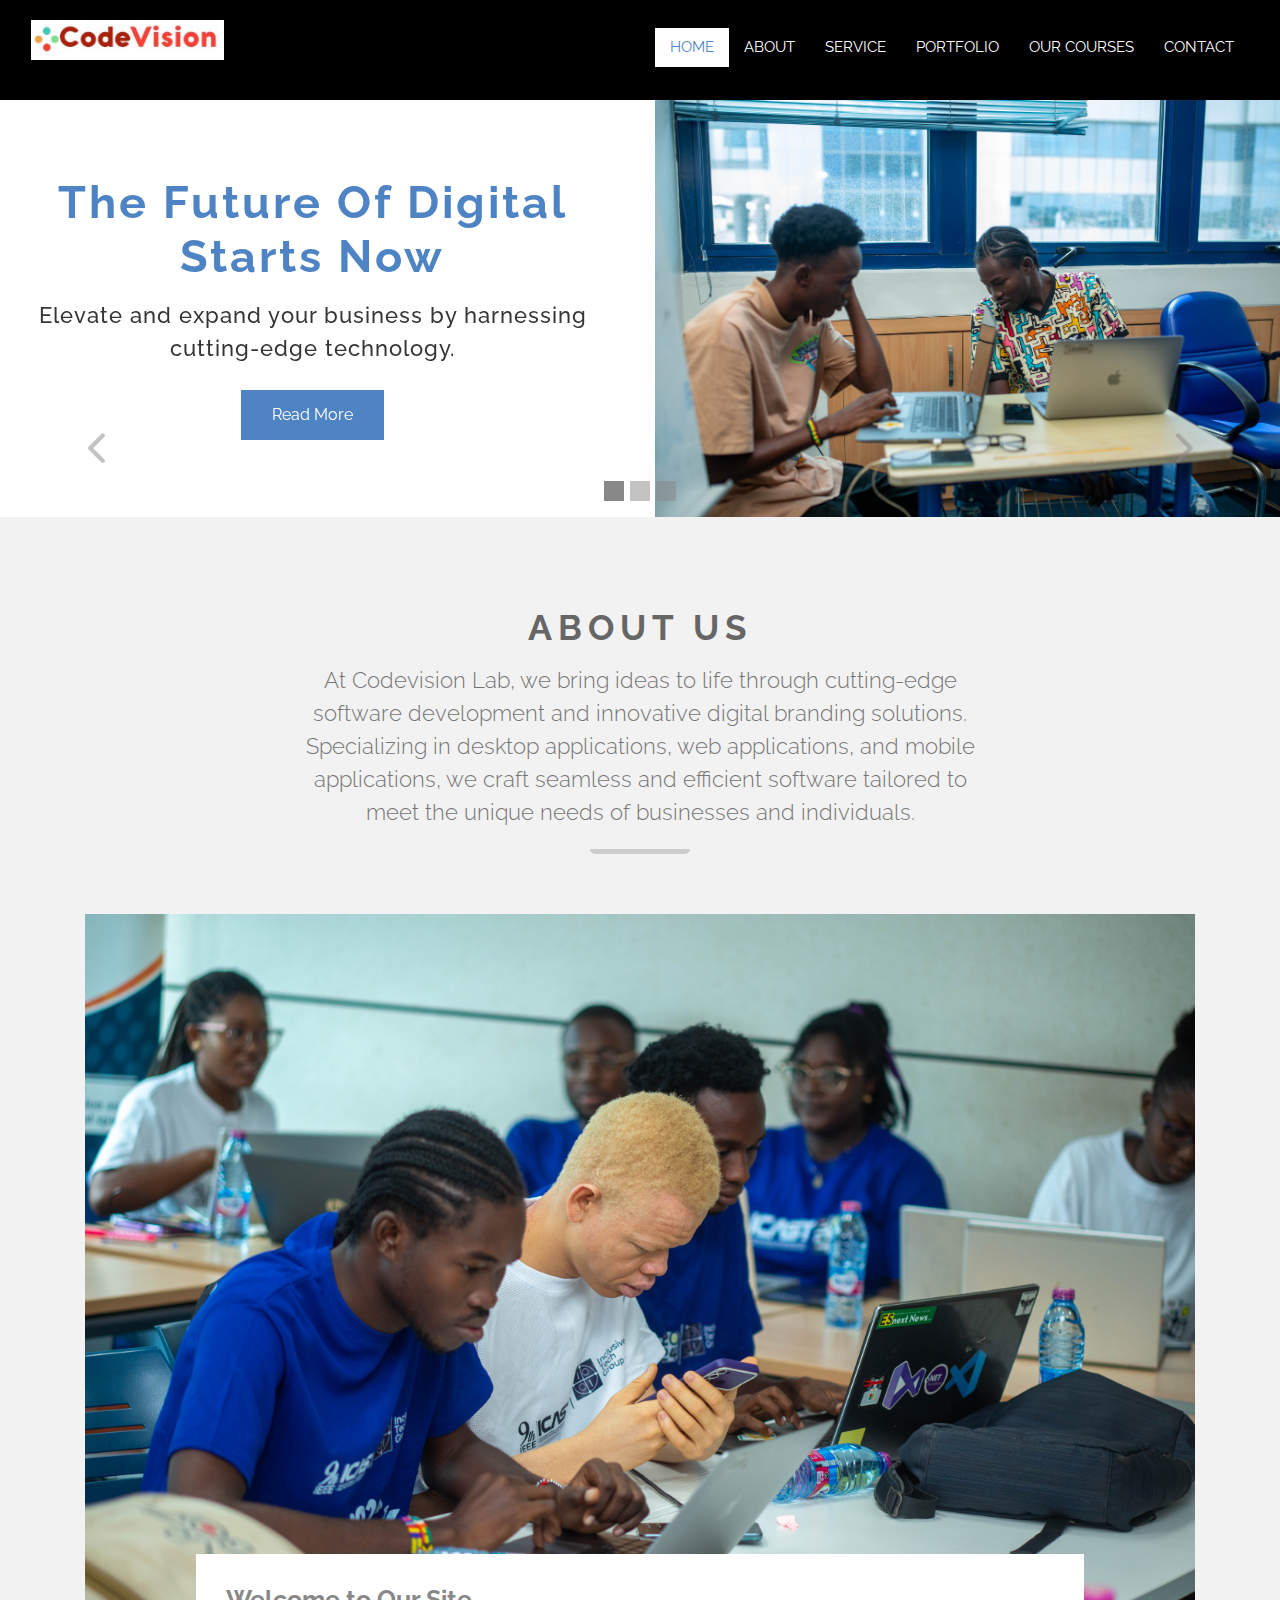
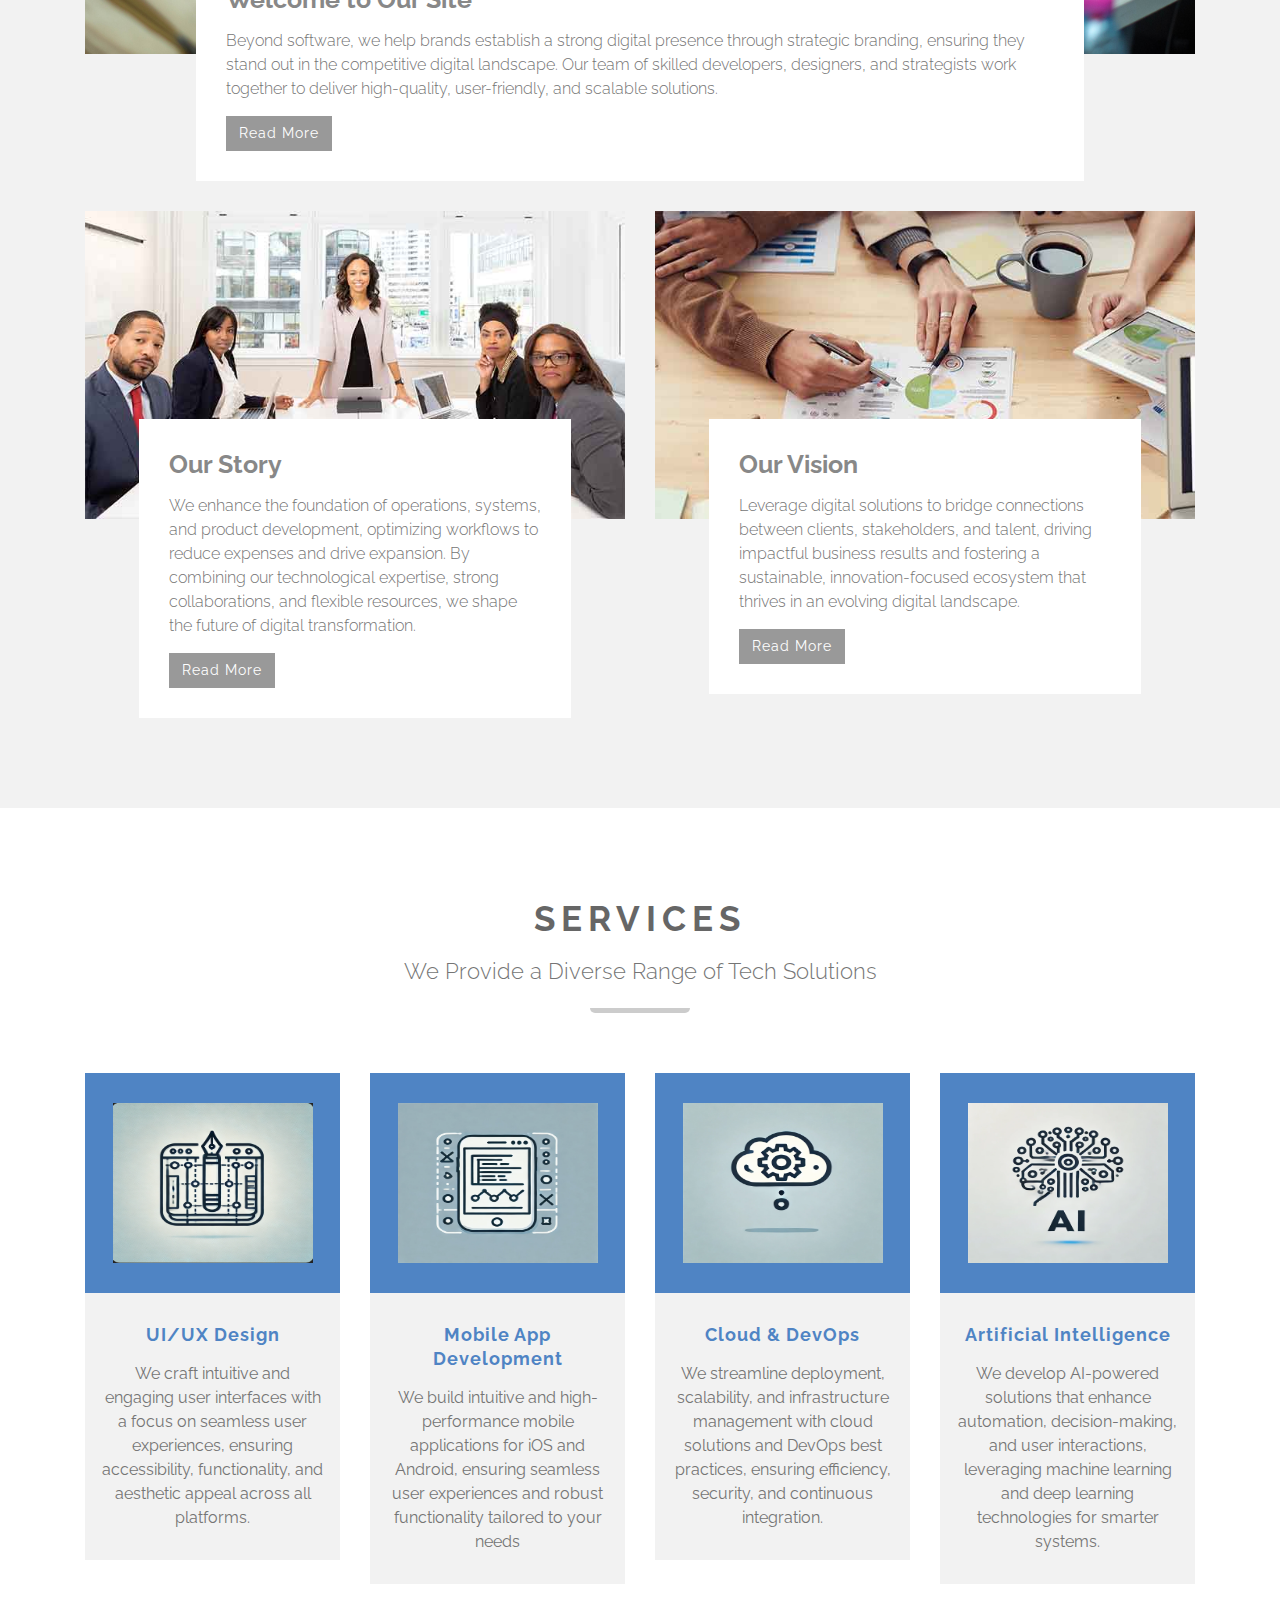
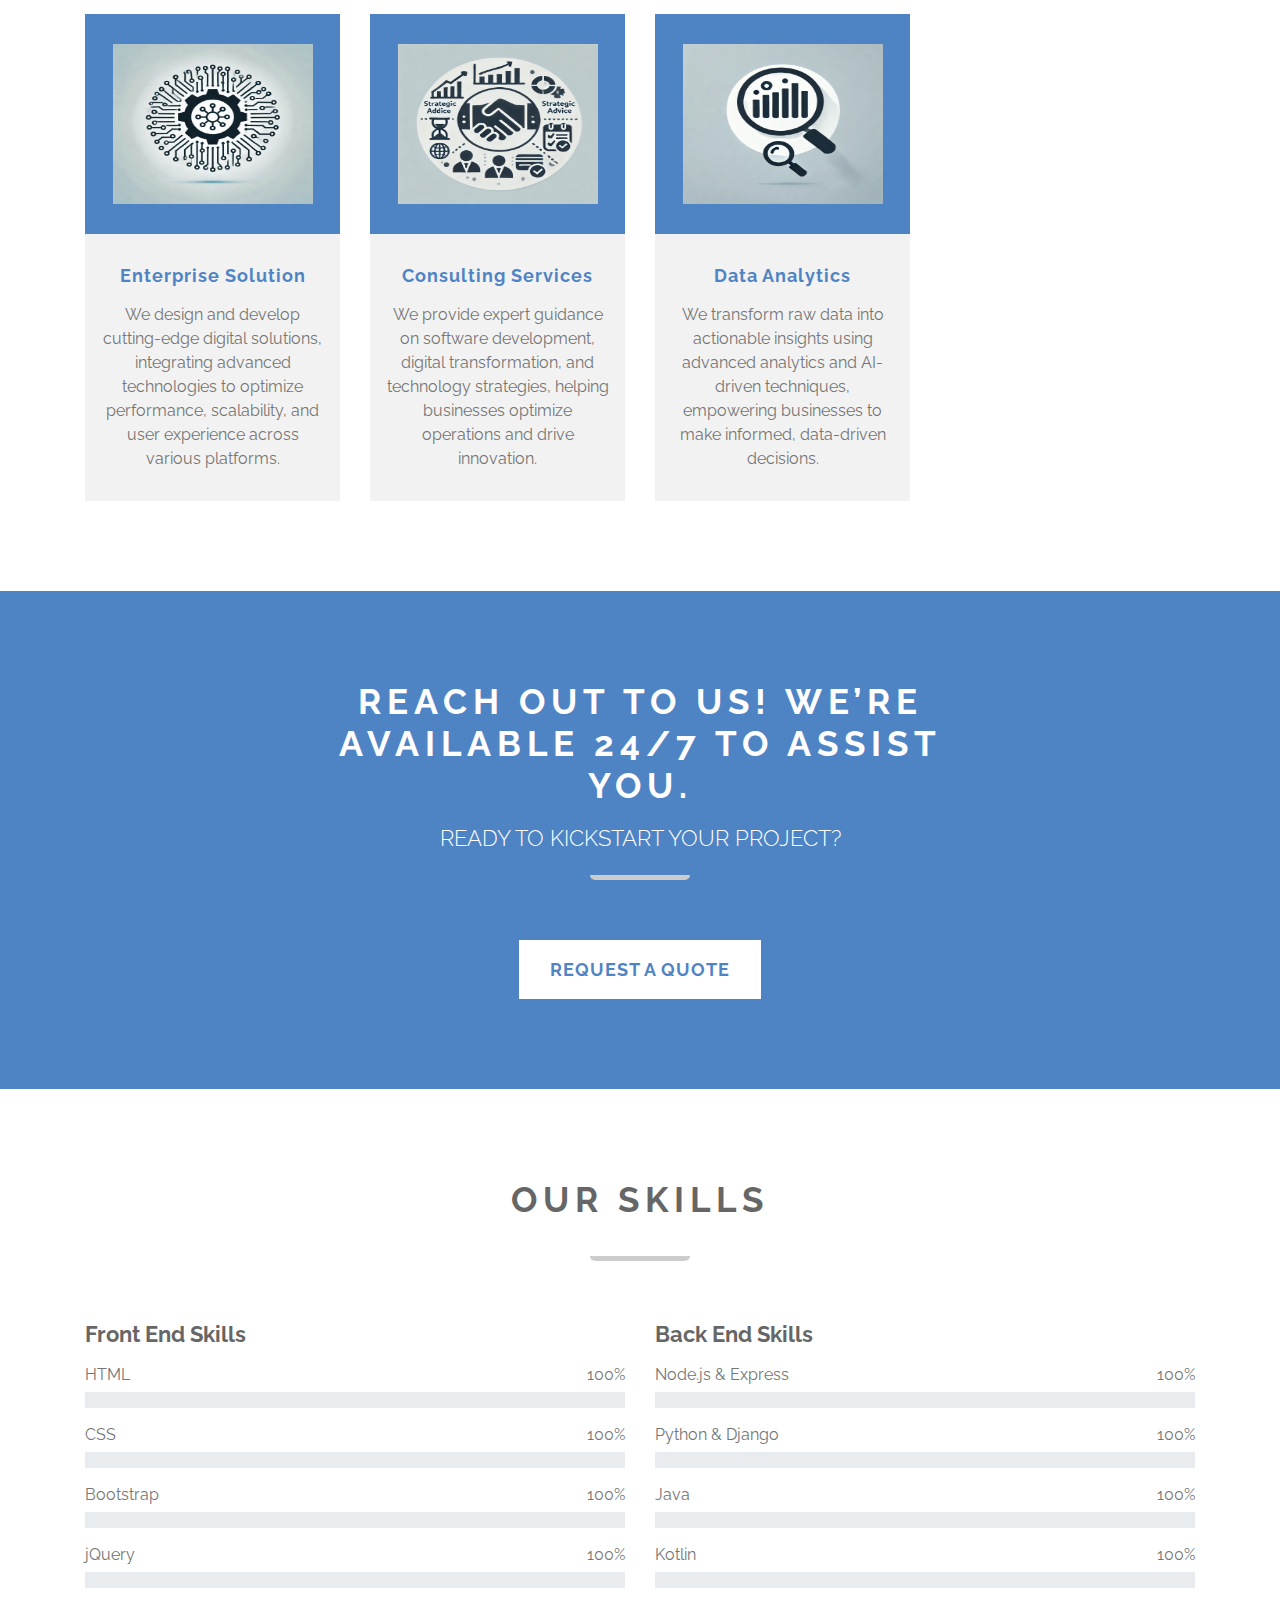
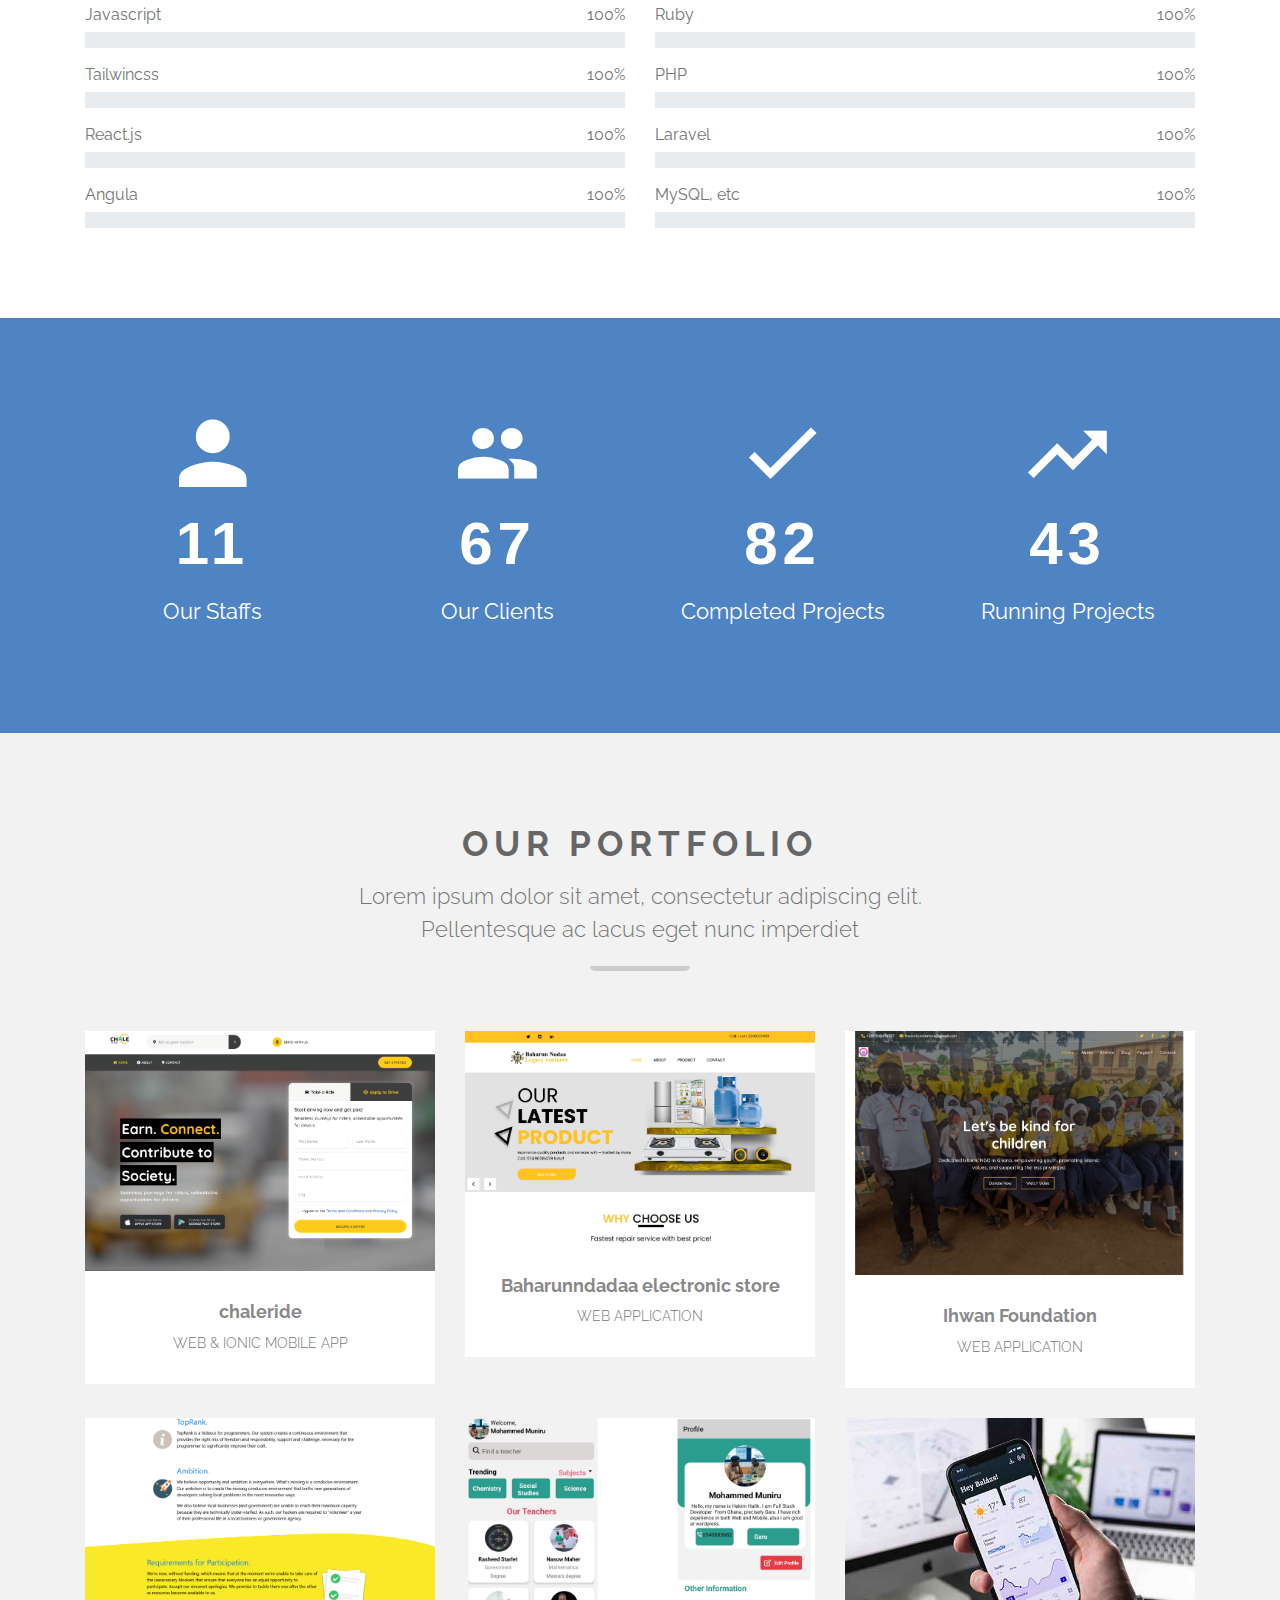
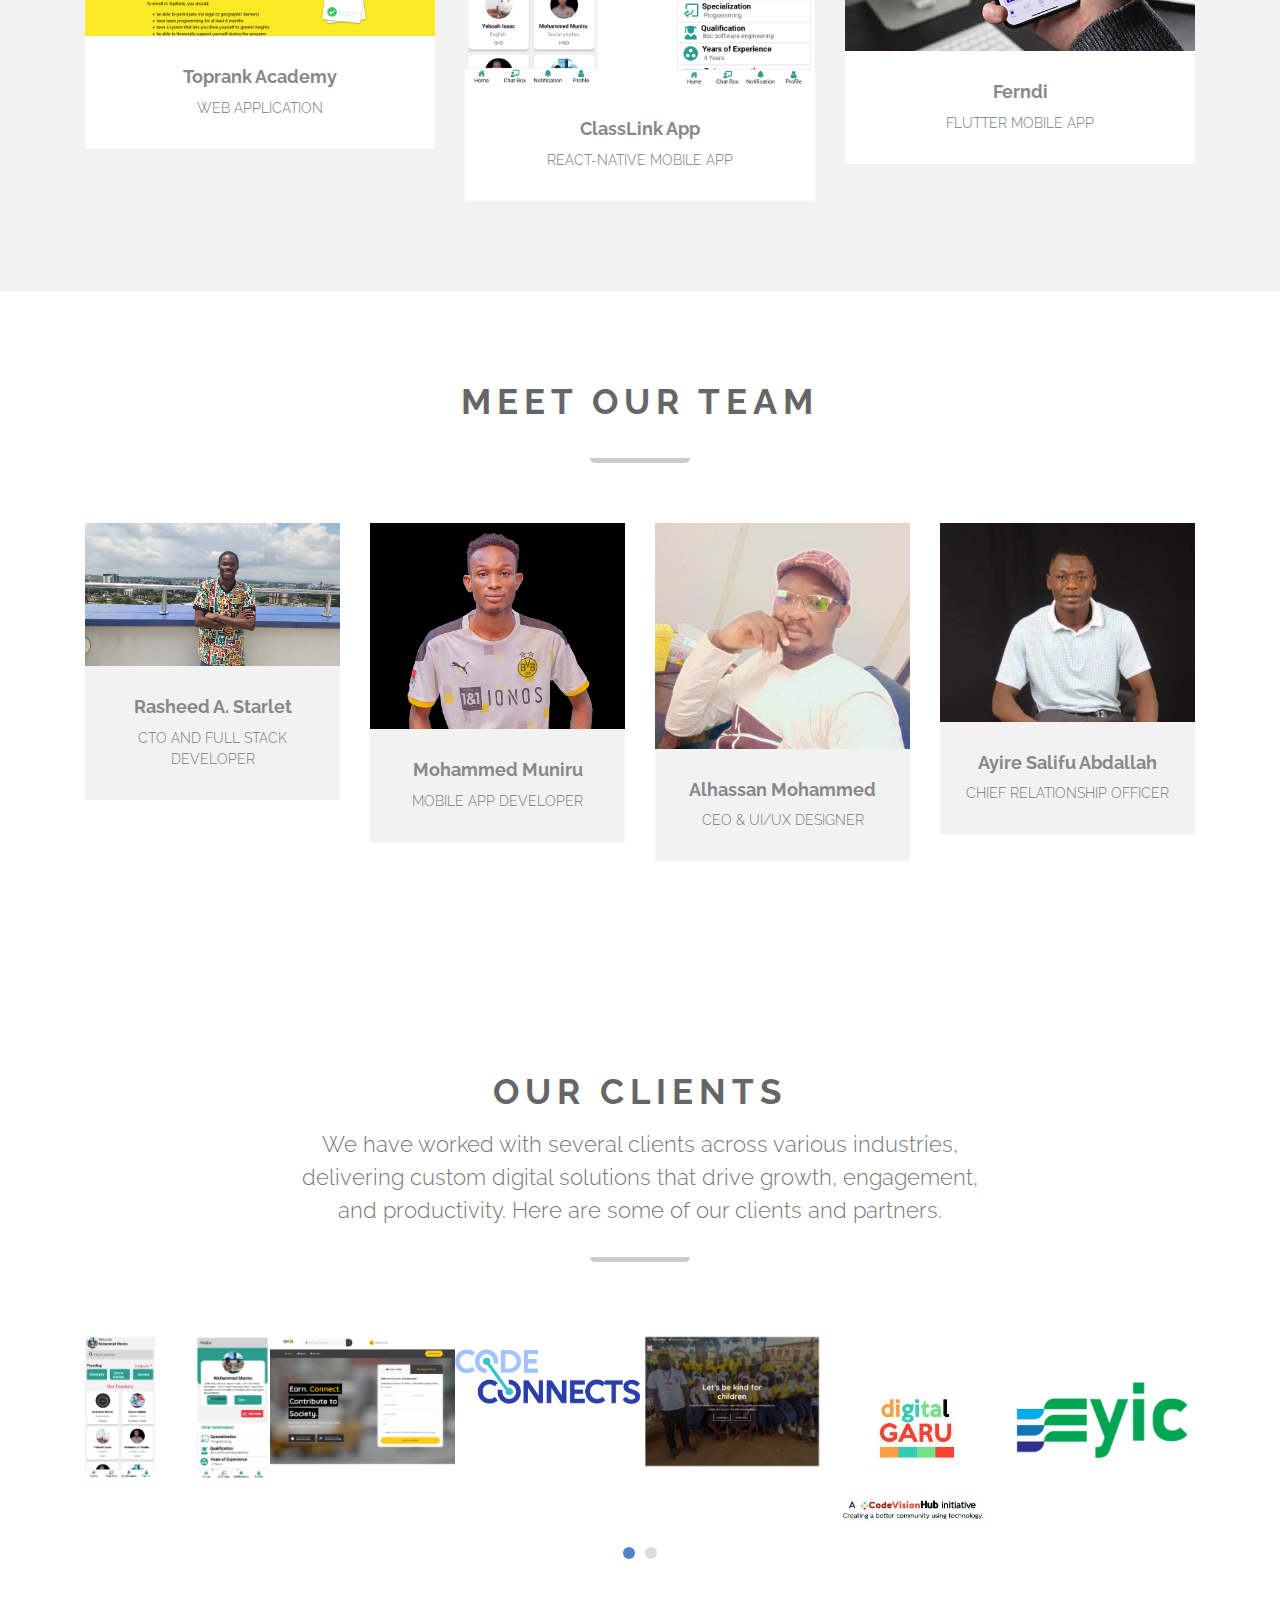
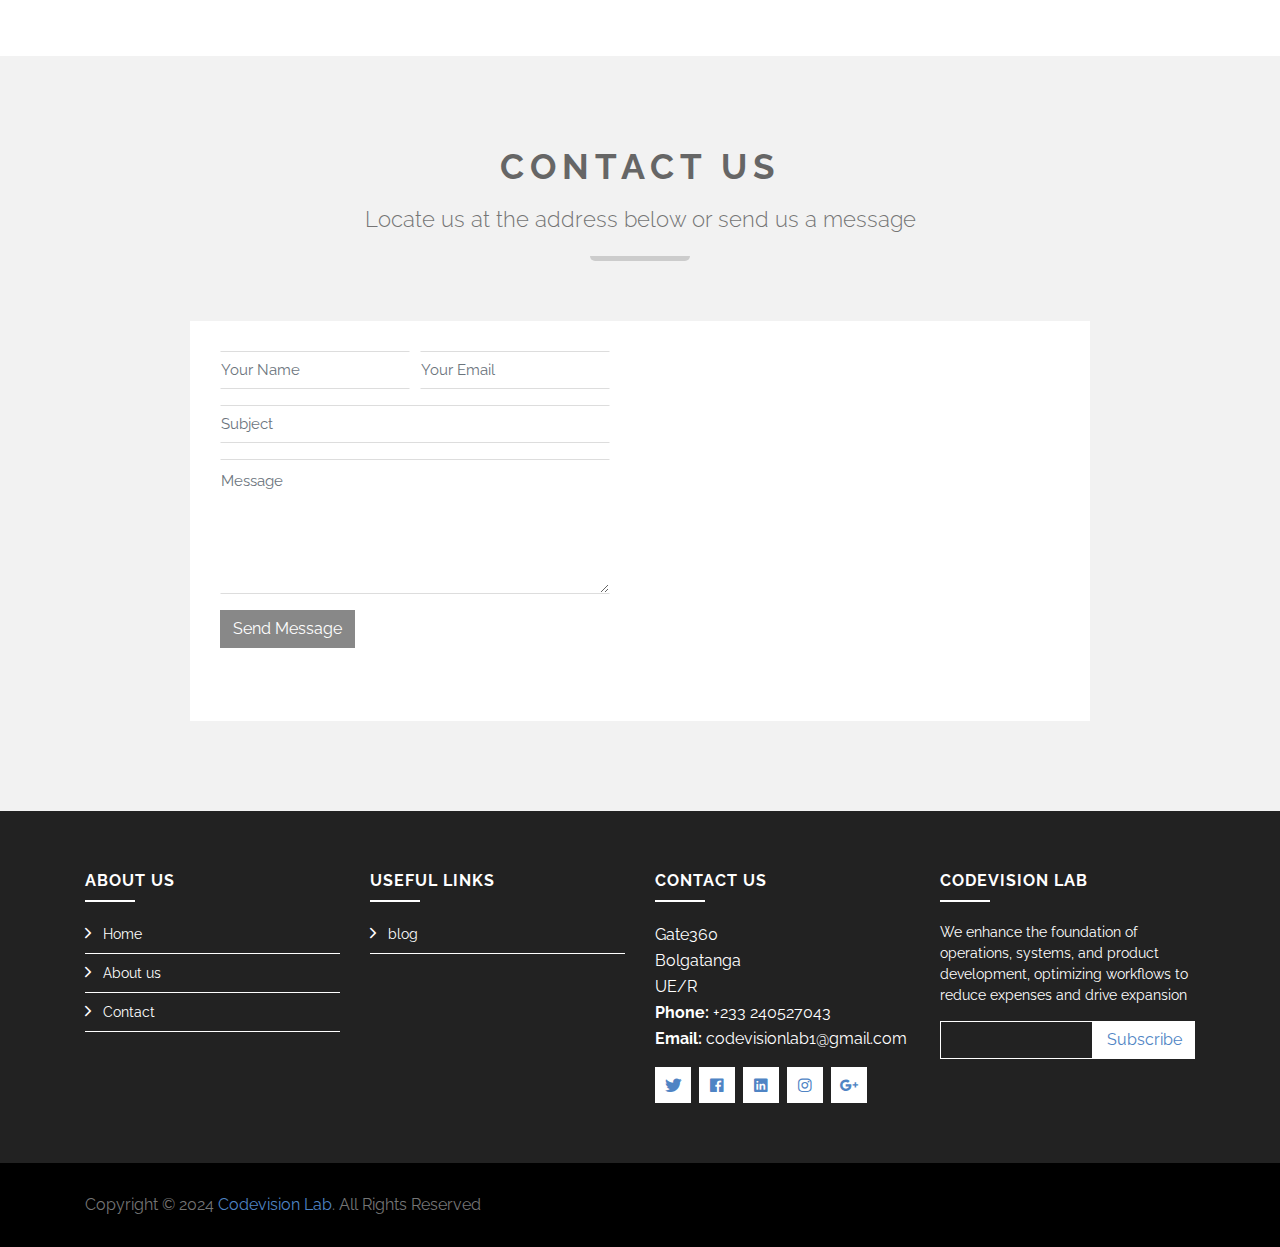
==== commit eb050bf1: "linked the admission page" ====
--- a/index.html
+++ b/index.html
@@ -40,6 +40,7 @@
                             <a href="about.html" class="nav-item nav-link">About</a>
                             <a href="service.html" class="nav-item nav-link">Service</a>
                             <a href="portfolio.html" class="nav-item nav-link">Portfolio</a>
+                            <a href="admission.html" class="nav-item nav-link">Our Courses</a>
                            <!-- <div class="nav-item dropdown">
                                 <a href="#" class="nav-link dropdown-toggle" data-toggle="dropdown">Pages</a>
                                 <div class="dropdown-menu">
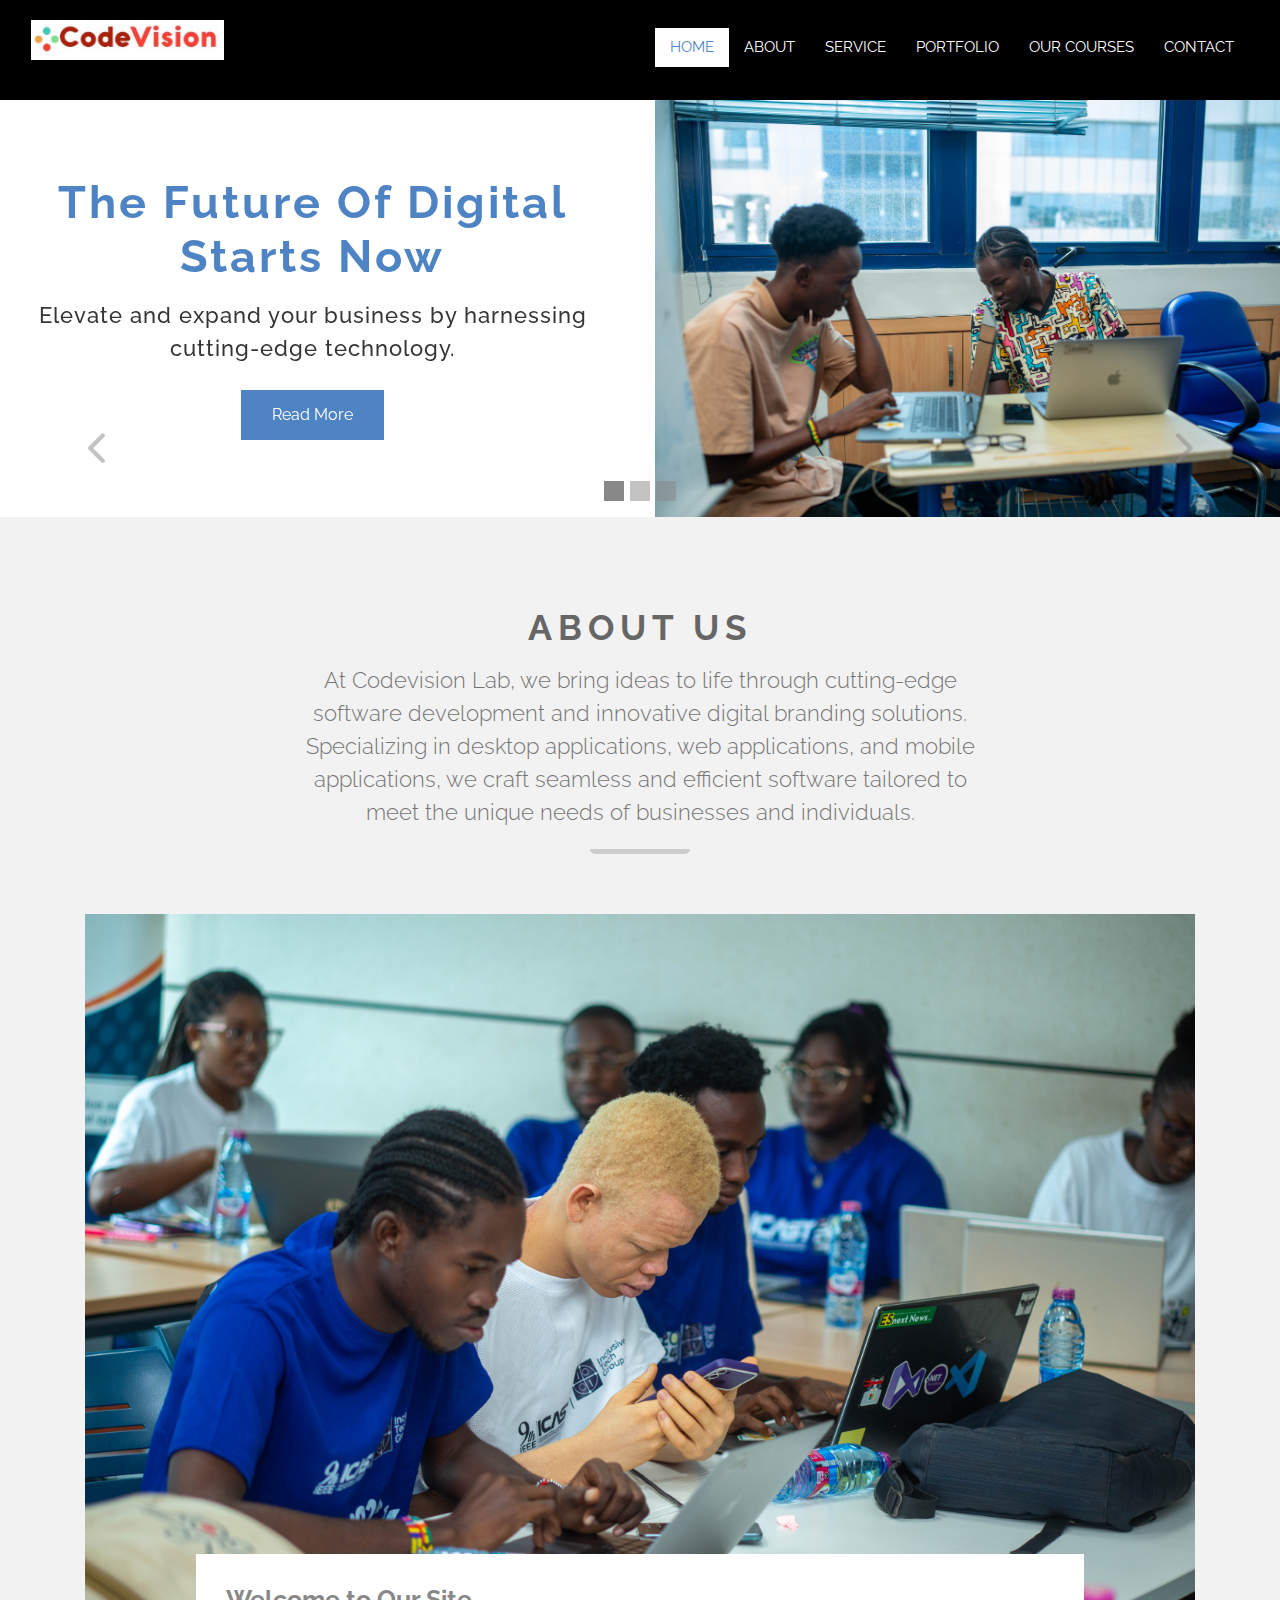
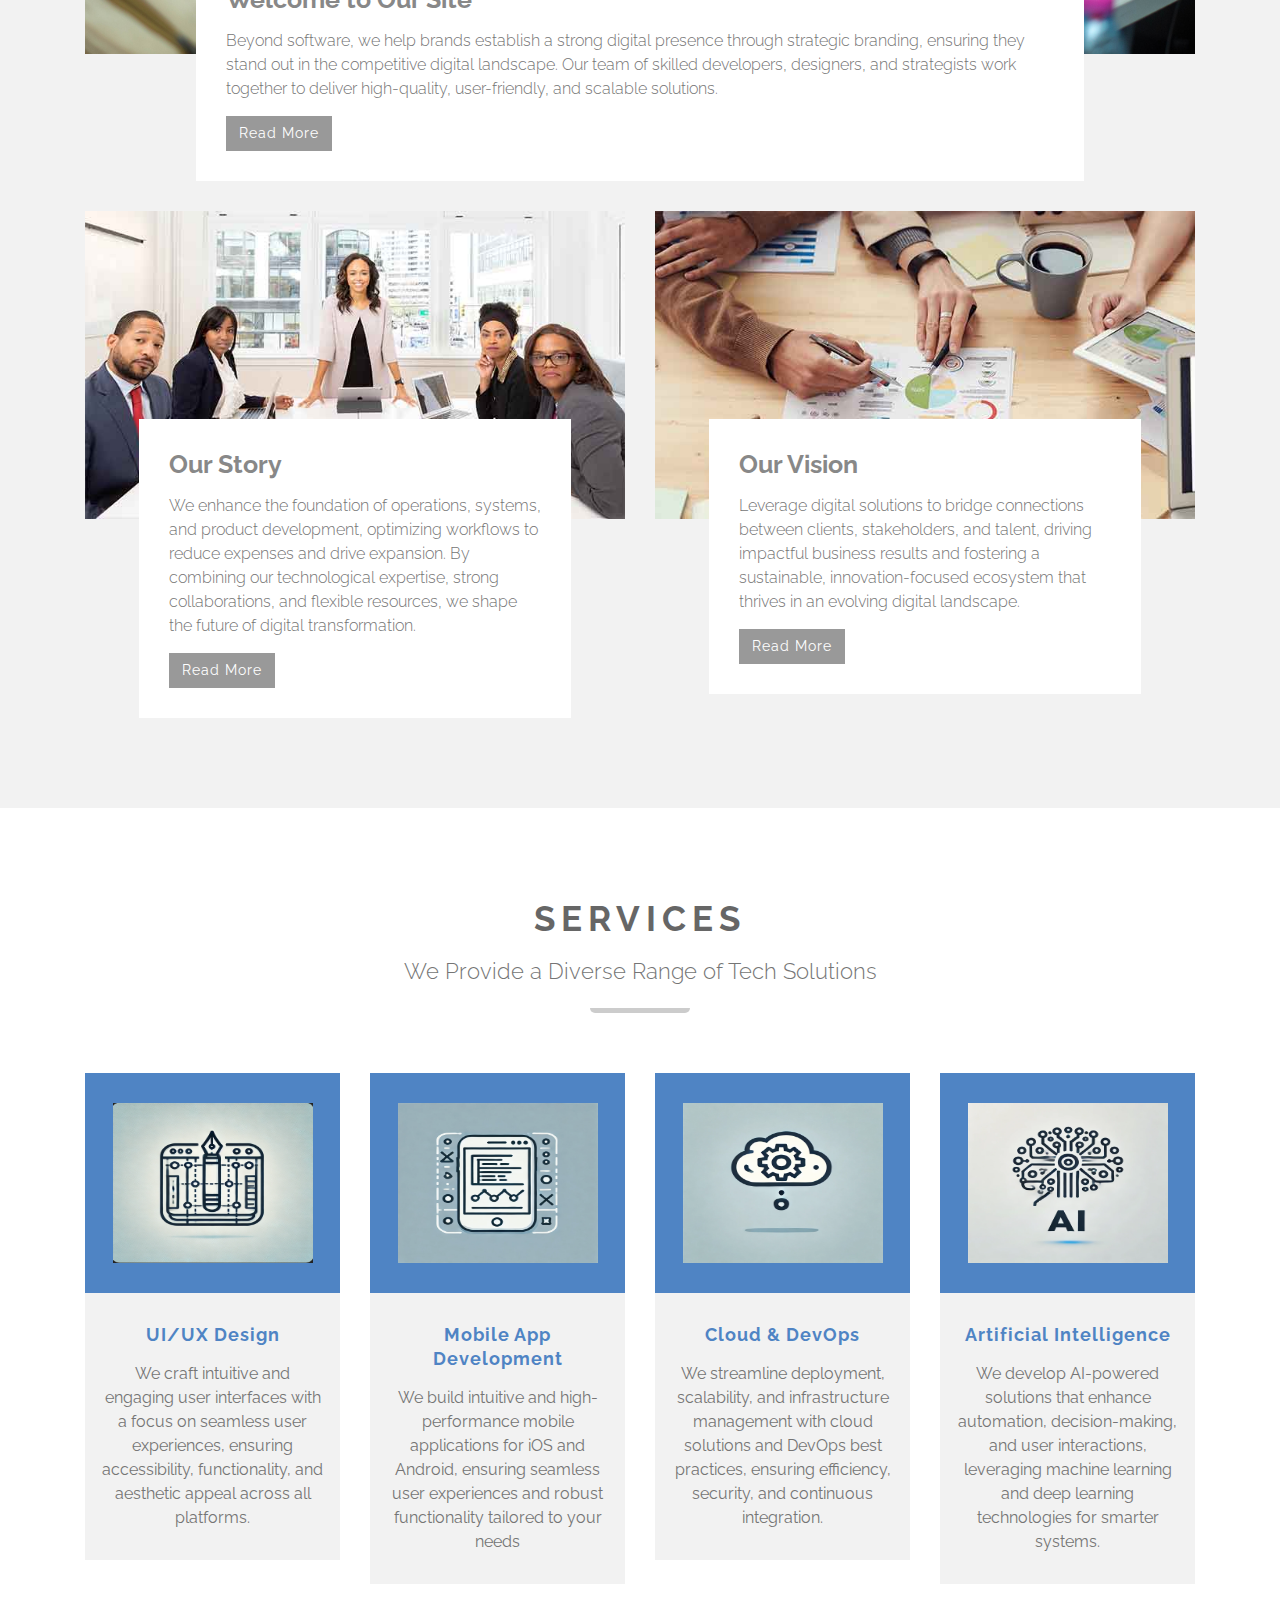
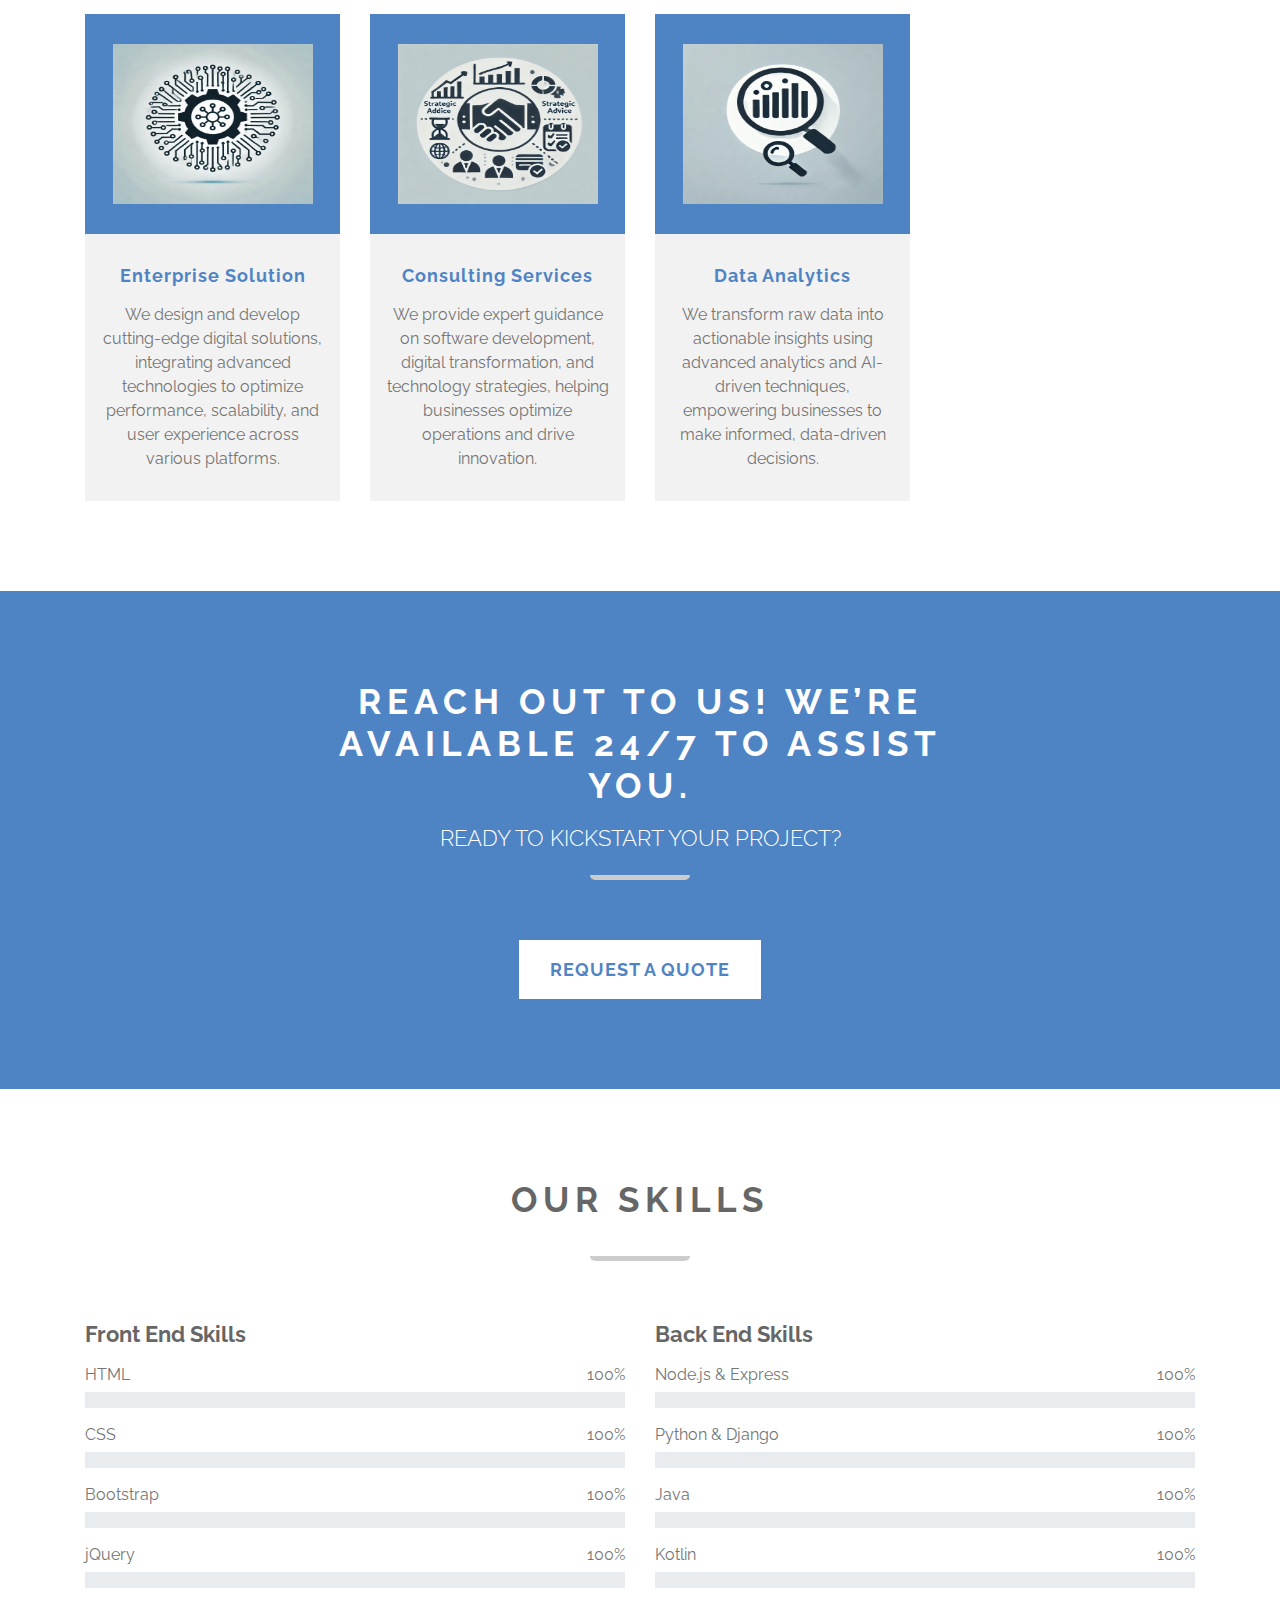
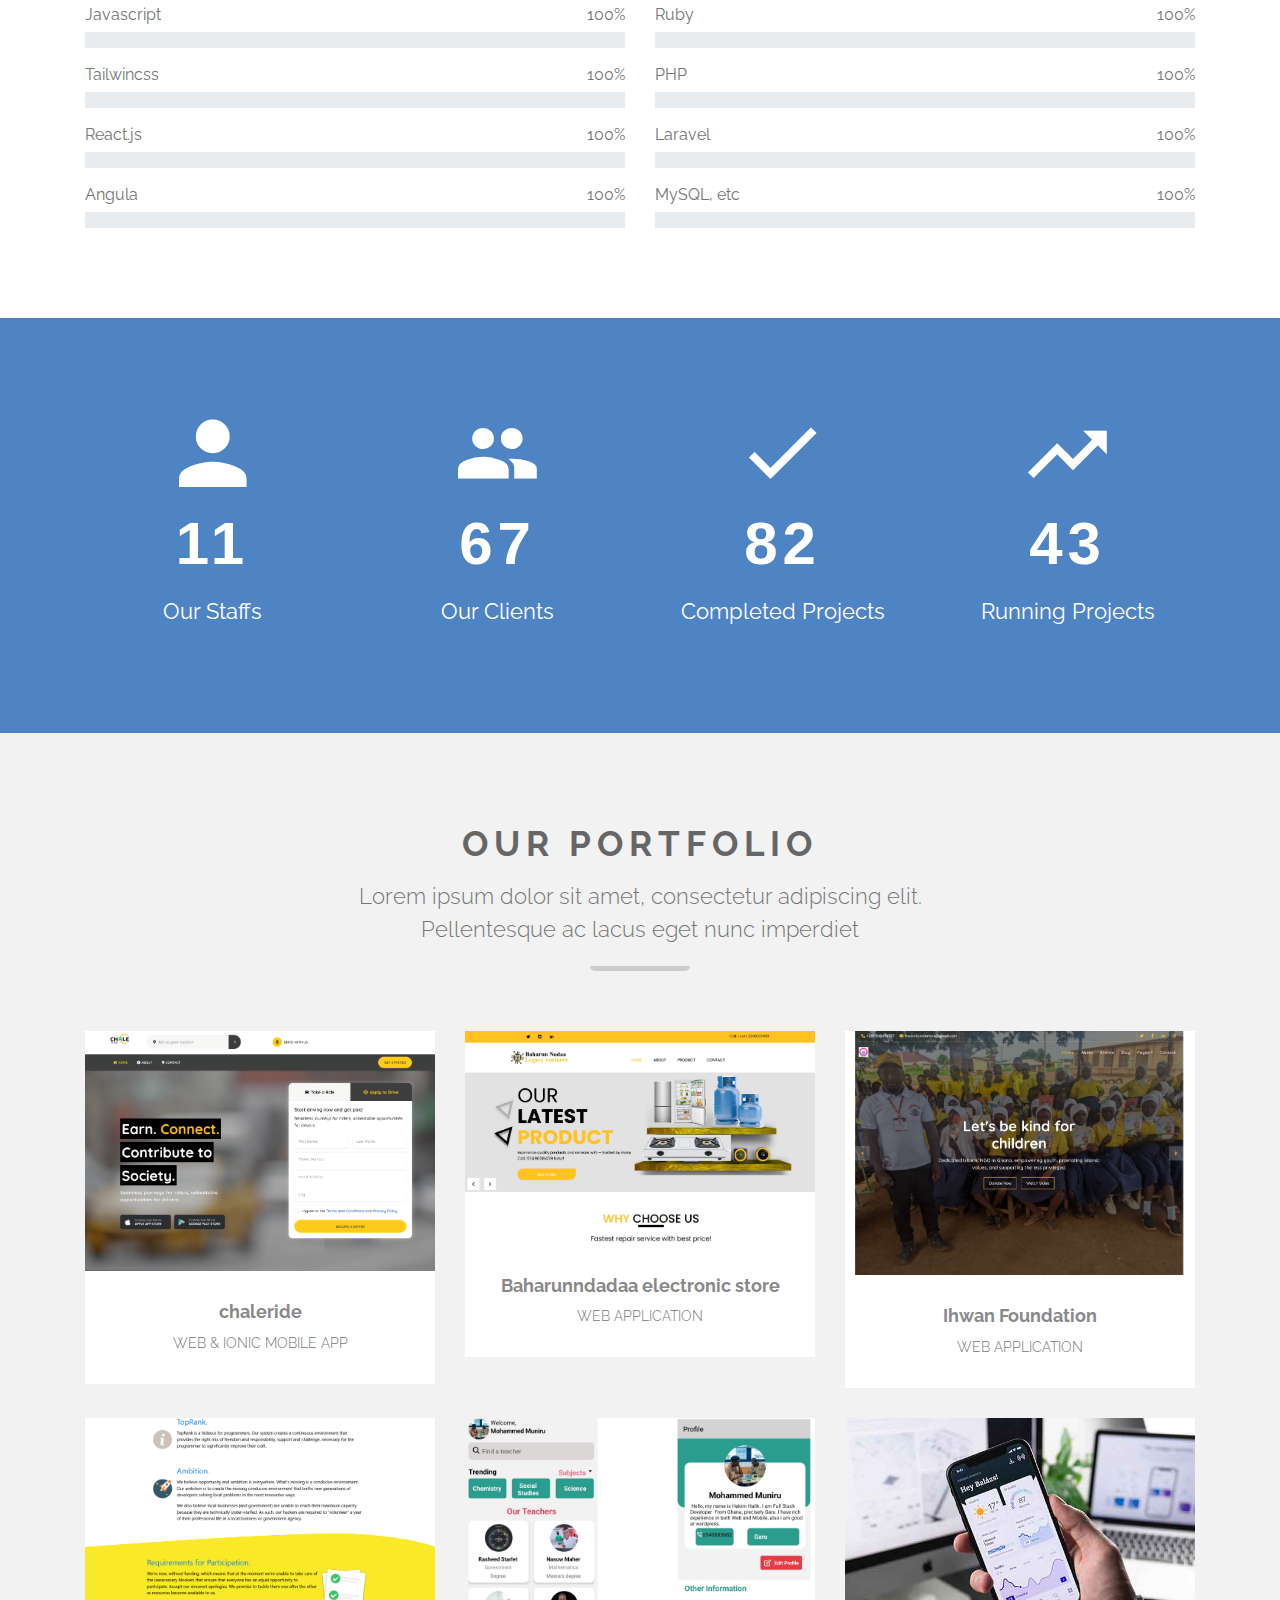
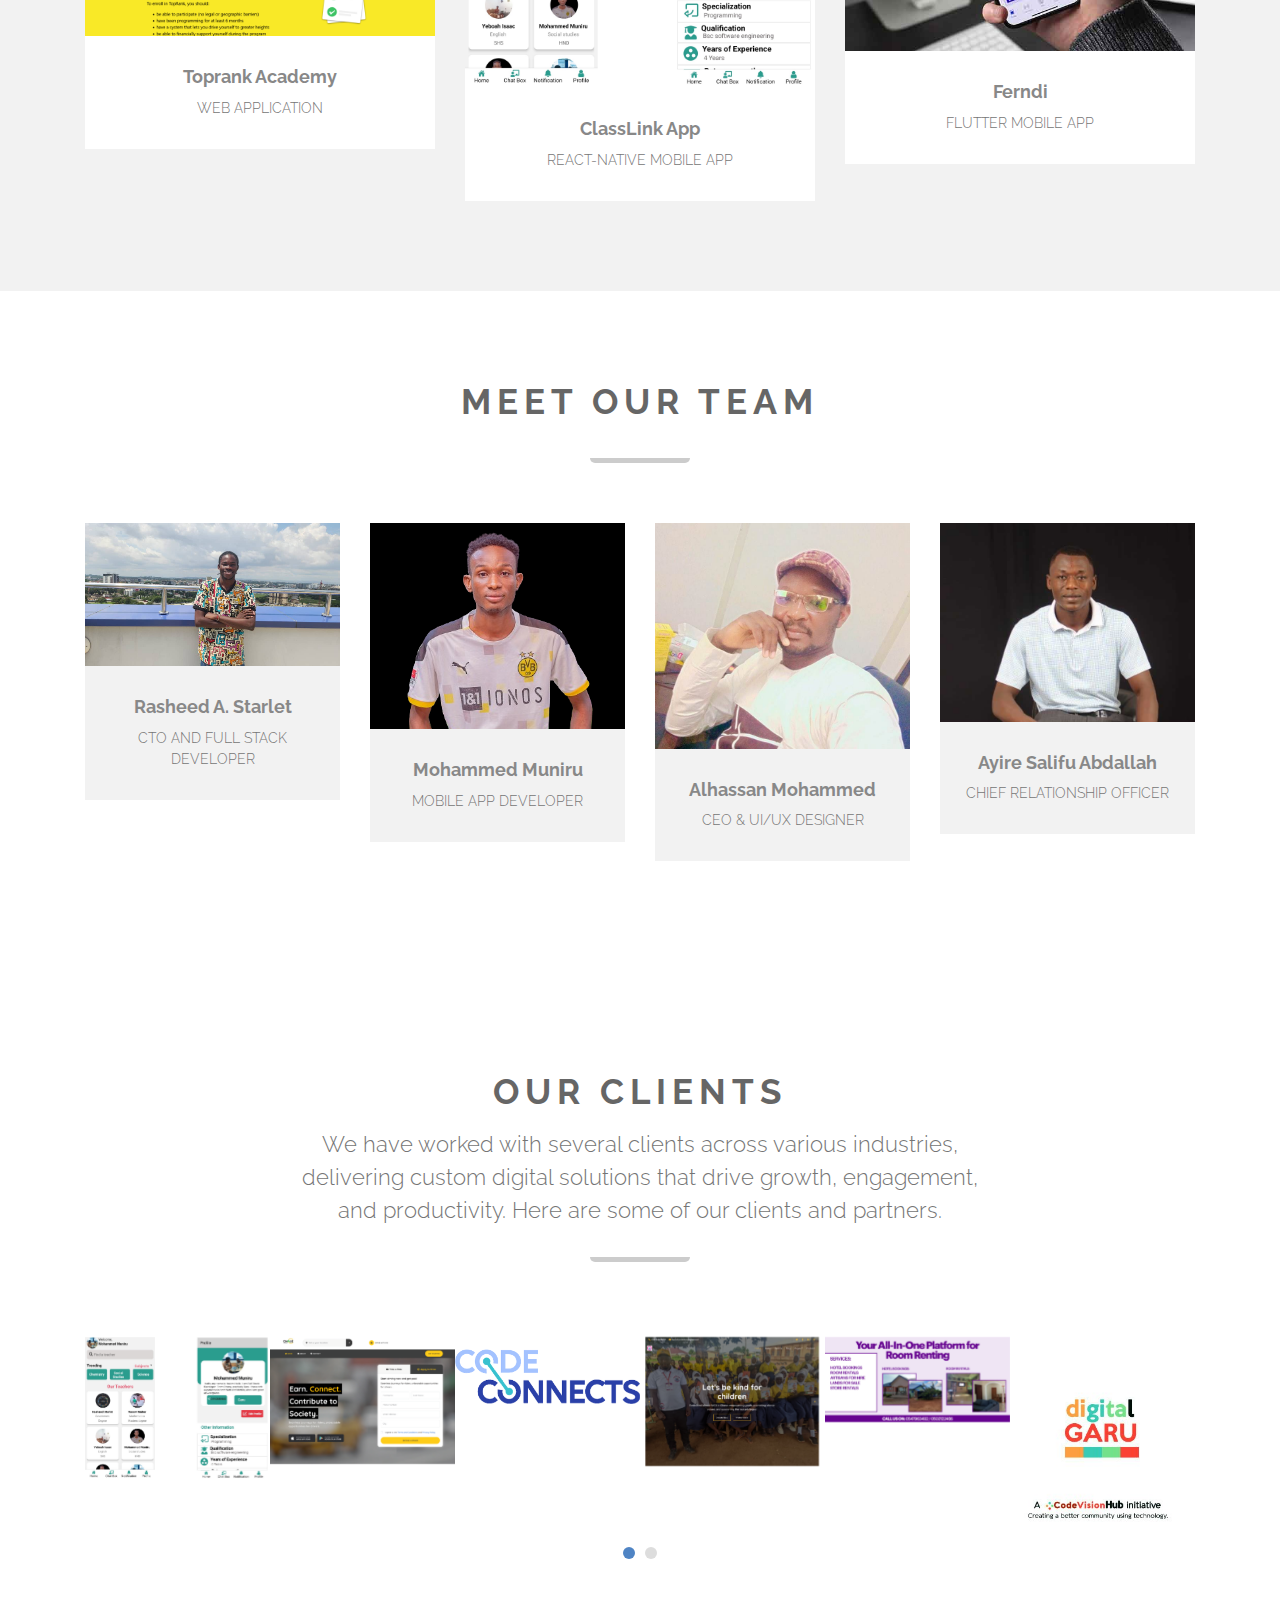
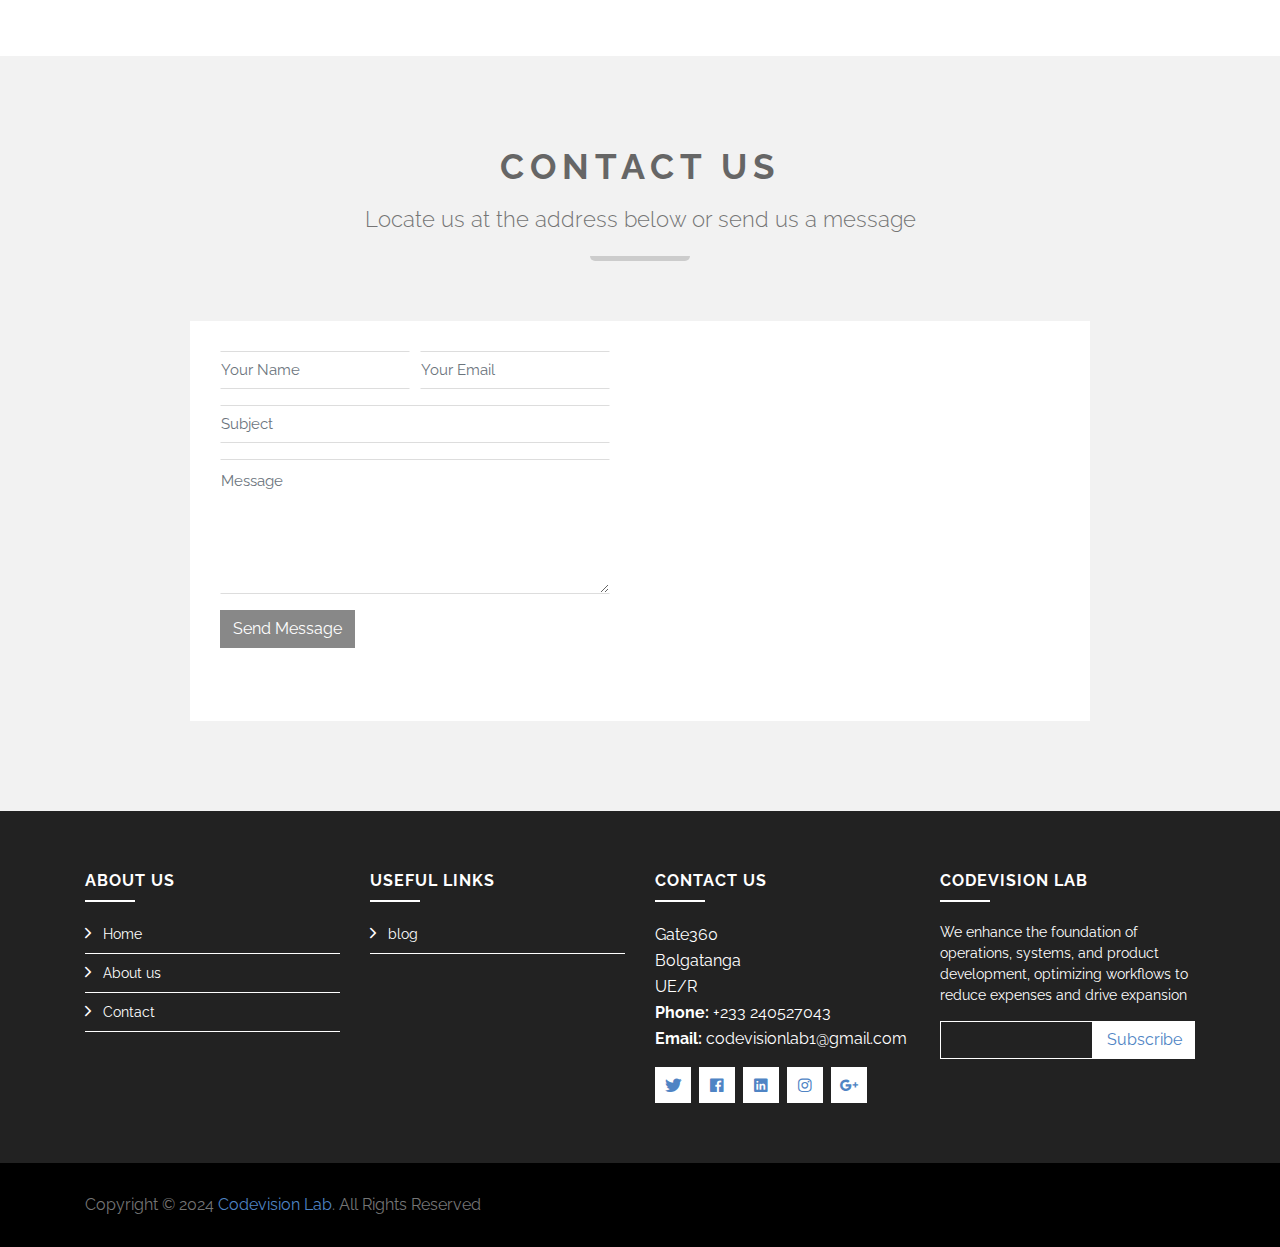
==== commit a8434008: "added yapaala logo to clients" ====
--- a/index.html
+++ b/index.html
@@ -823,6 +823,7 @@
                     <img src="img/chaleride.png" alt="Client Logo">
                     <img src="img/code_connect.png" alt="Client Logo">
                     <img src="img/ihwan.png" alt="Client Logo">
+                    <img src="img/yapaala.png" alt="Client Logo">
                     <img src="img/digital.jpg" alt="Client Logo">
                     <img src="img/yic.jpg" alt="Client Logo">
                     <img src="img/ferndi.jpg" alt="Client Logo">
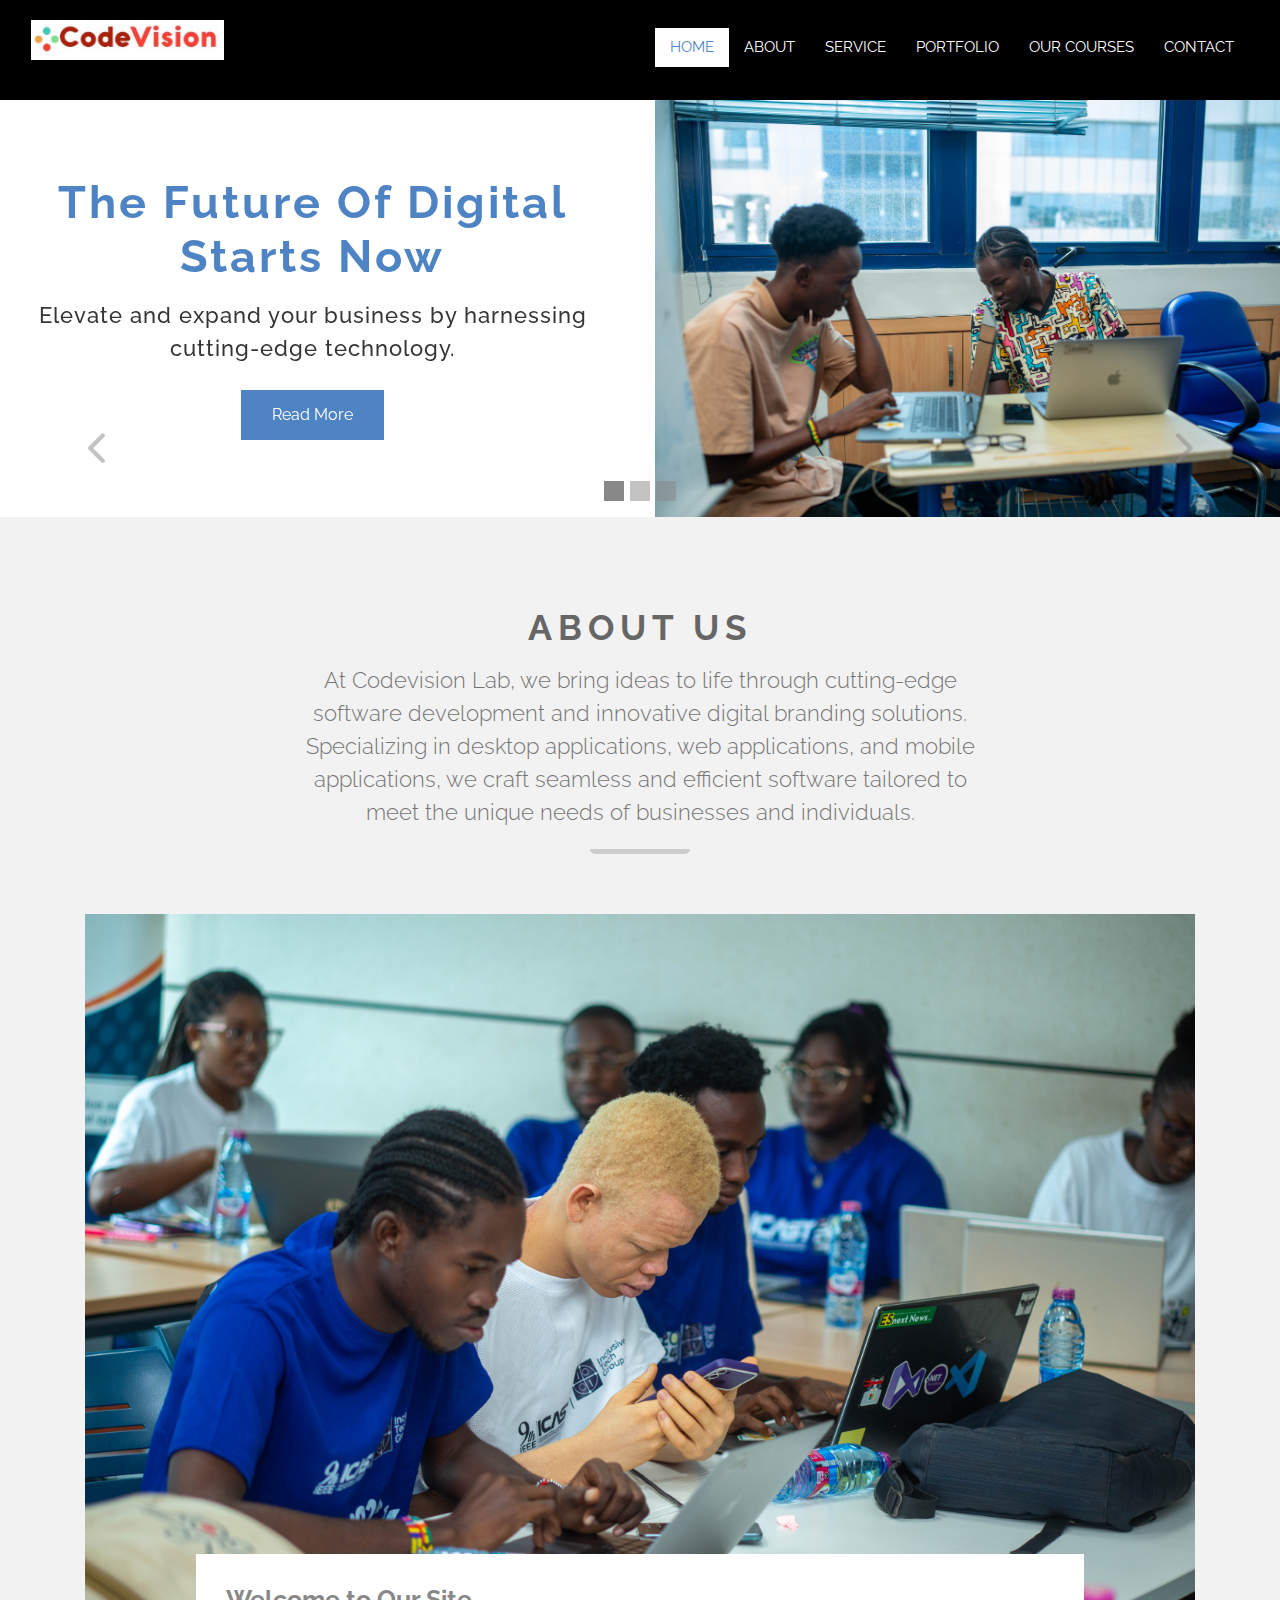
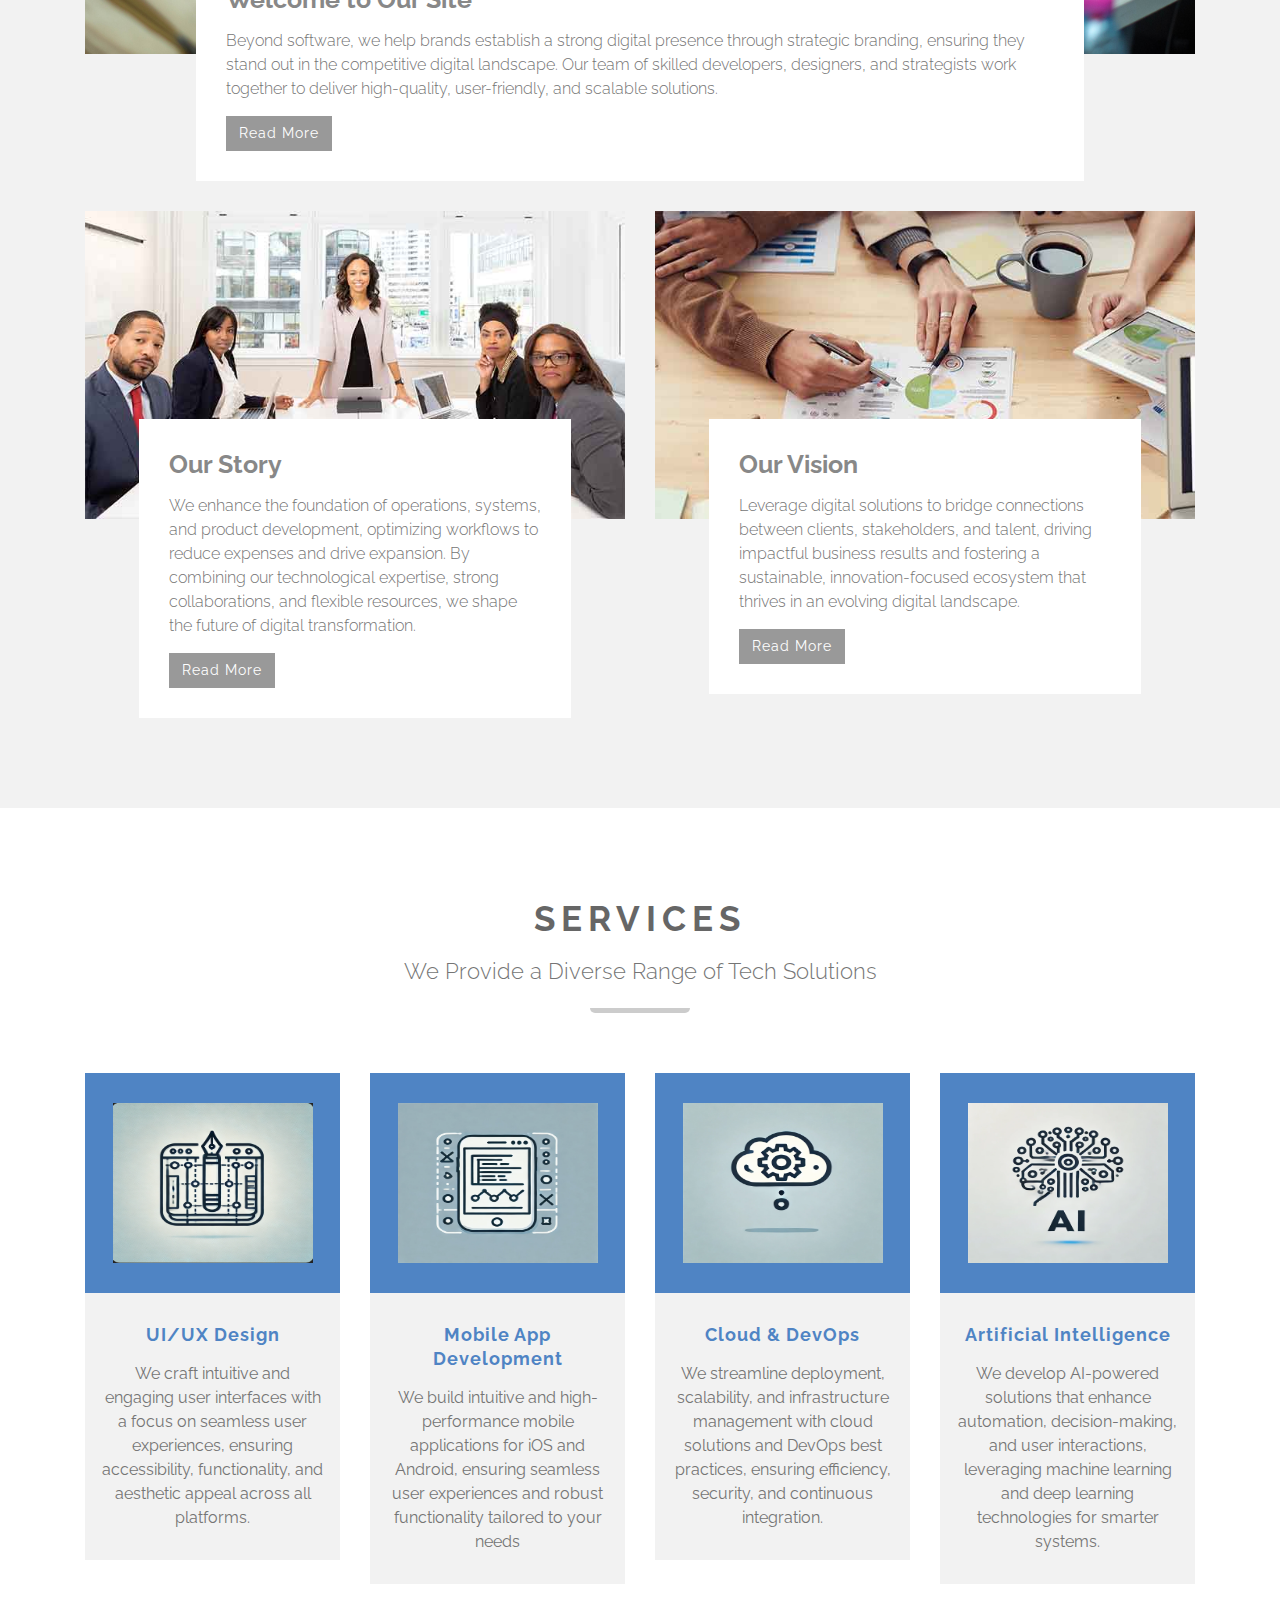
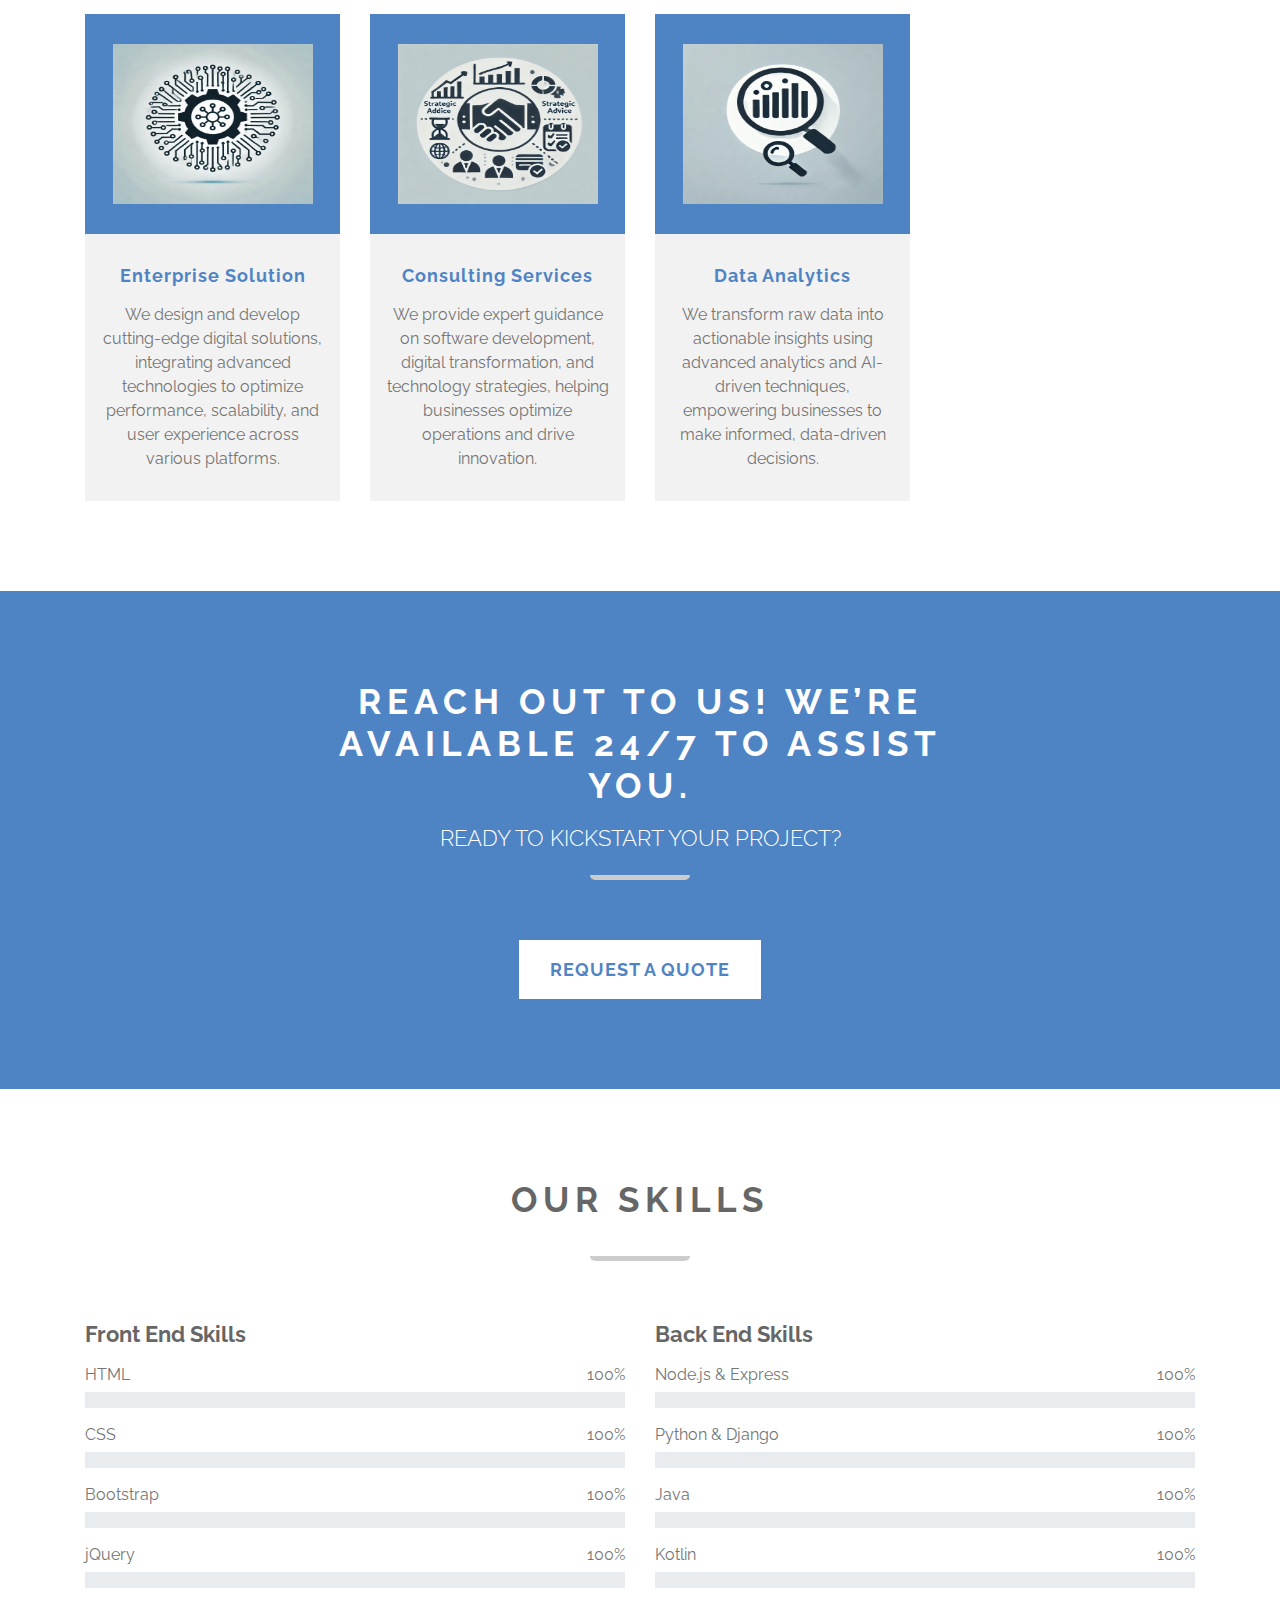
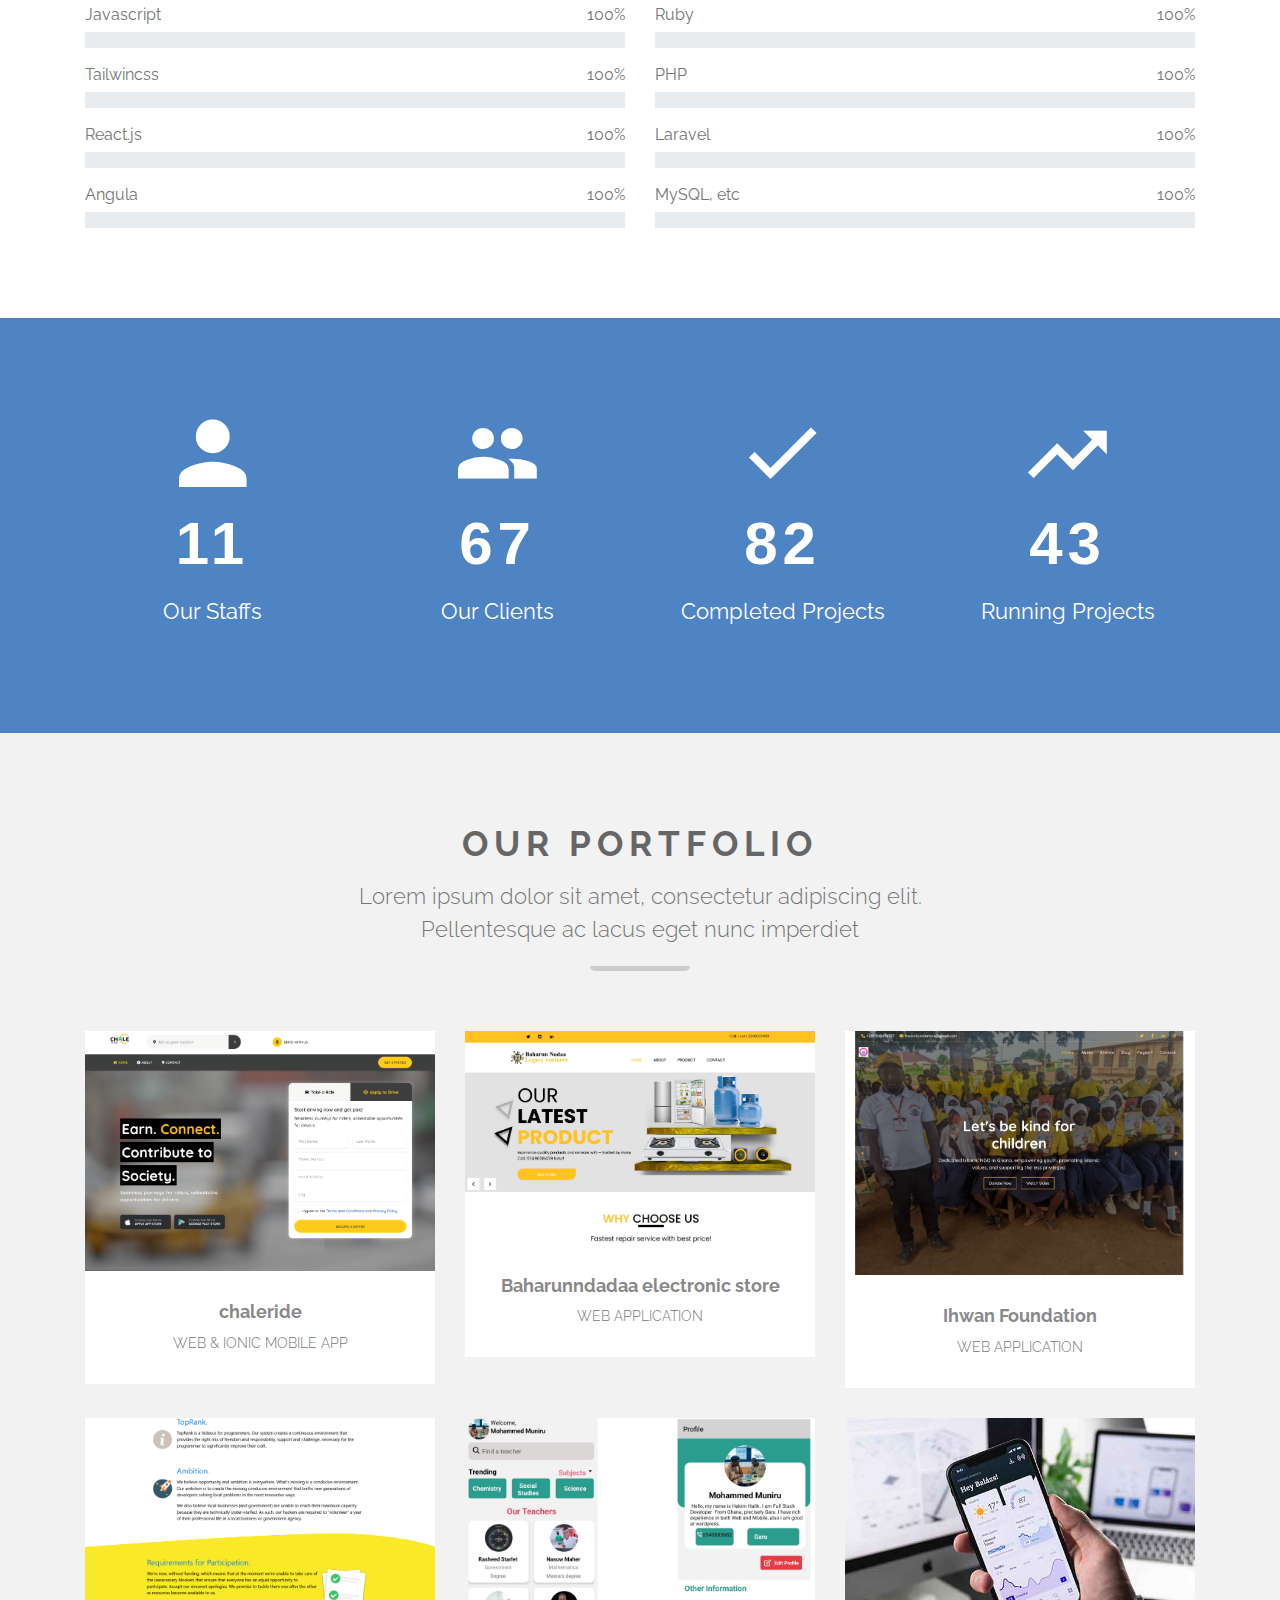
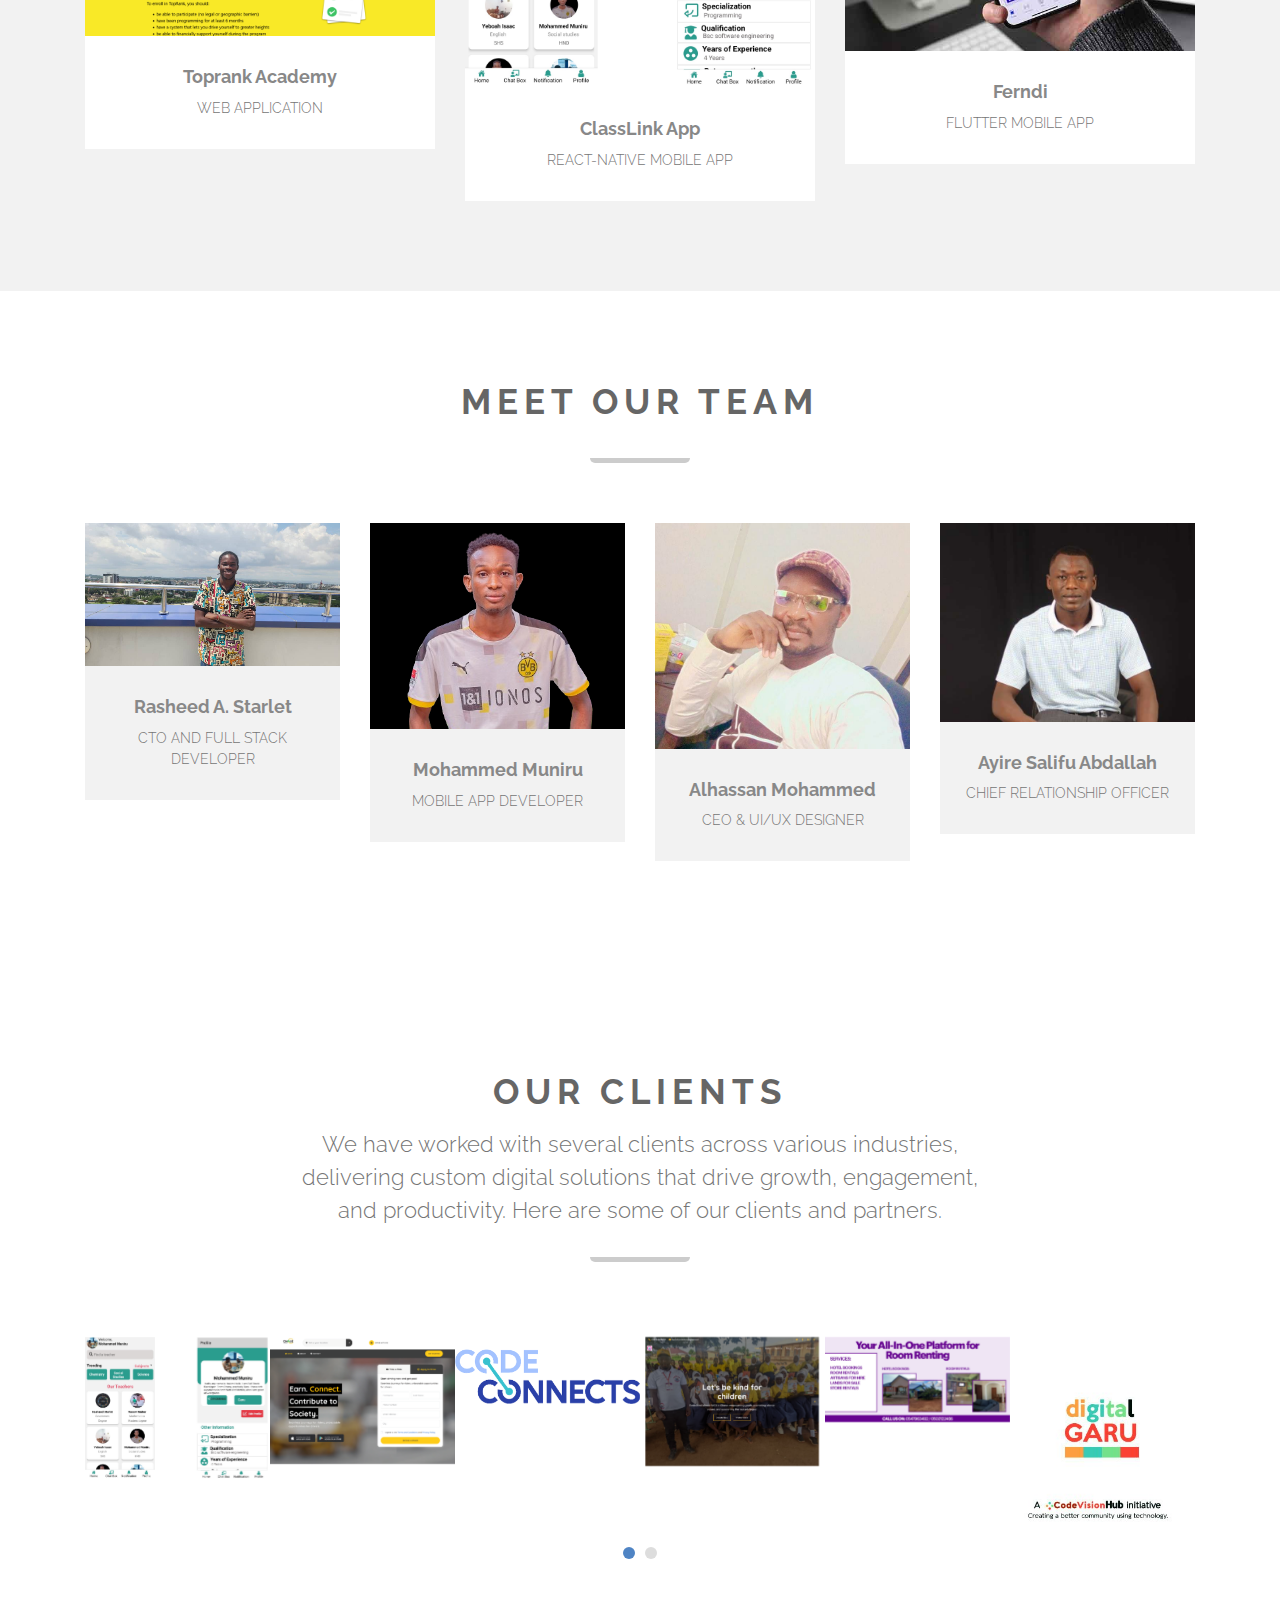
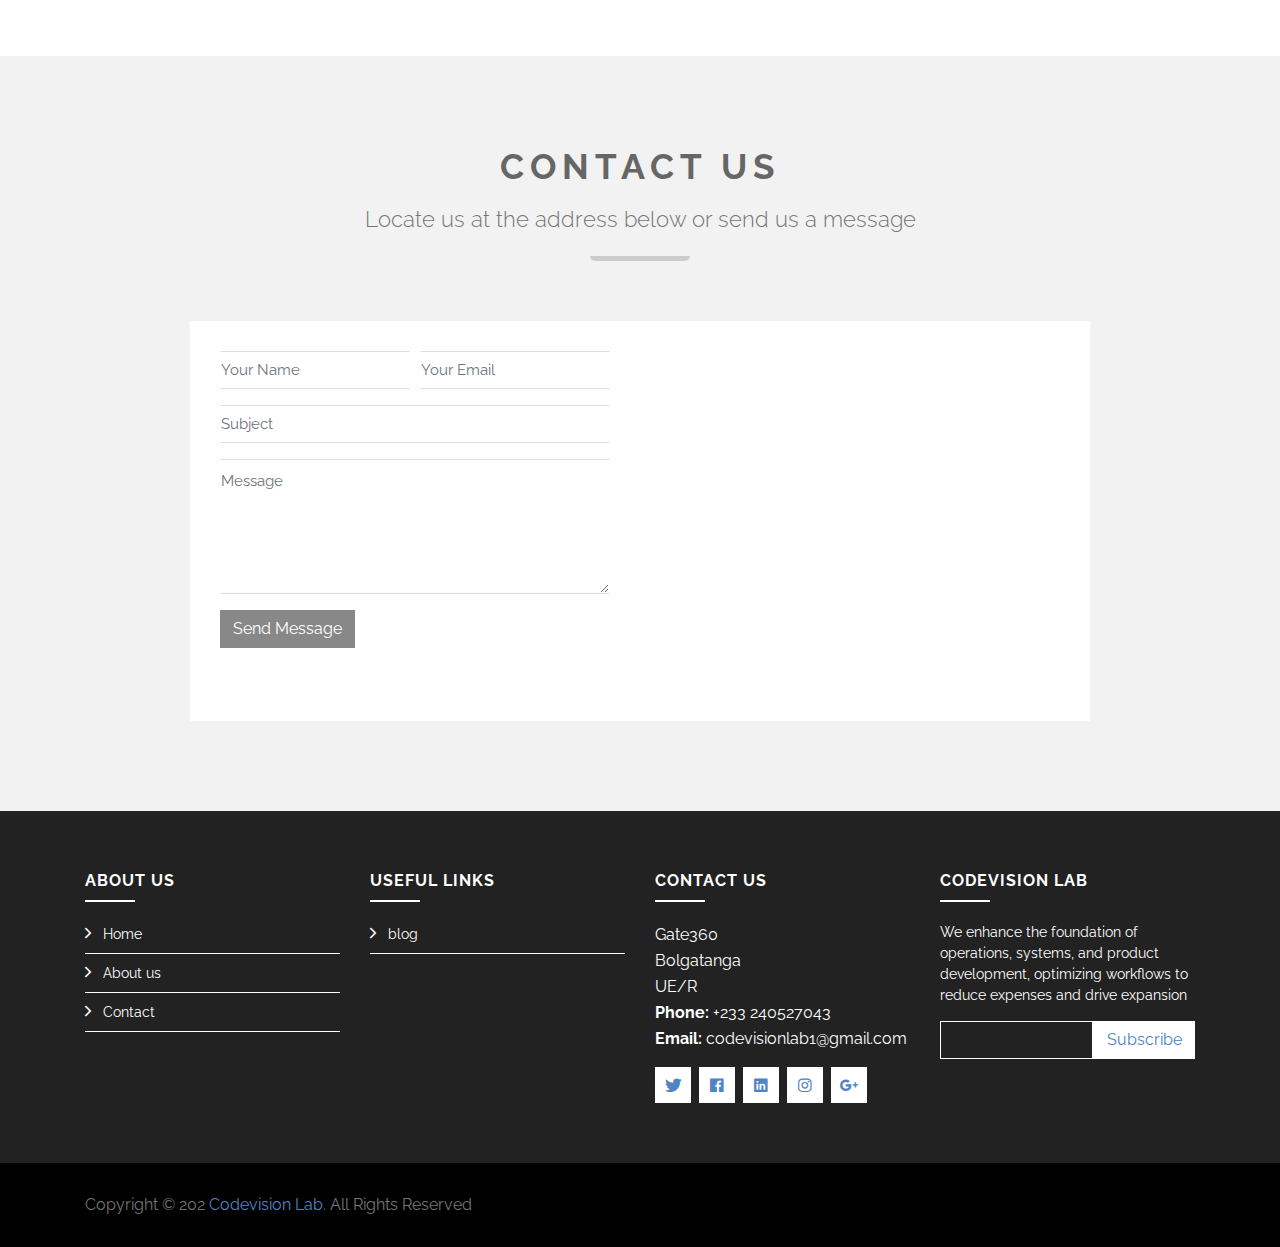
==== commit dfae485b: "modified date" ====
--- a/index.html
+++ b/index.html
@@ -942,7 +942,7 @@
             <div class="container">
                 <div class="row align-items-center">
                     <div class="col-md-6 copyright">
-                        Copyright &copy; 2024 <a href="">Codevision Lab</a>. All Rights Reserved
+                        Copyright &copy; 202 <a href="">Codevision Lab</a>. All Rights Reserved
                     </div>
                     <div class="col-md-6 credit">
 						
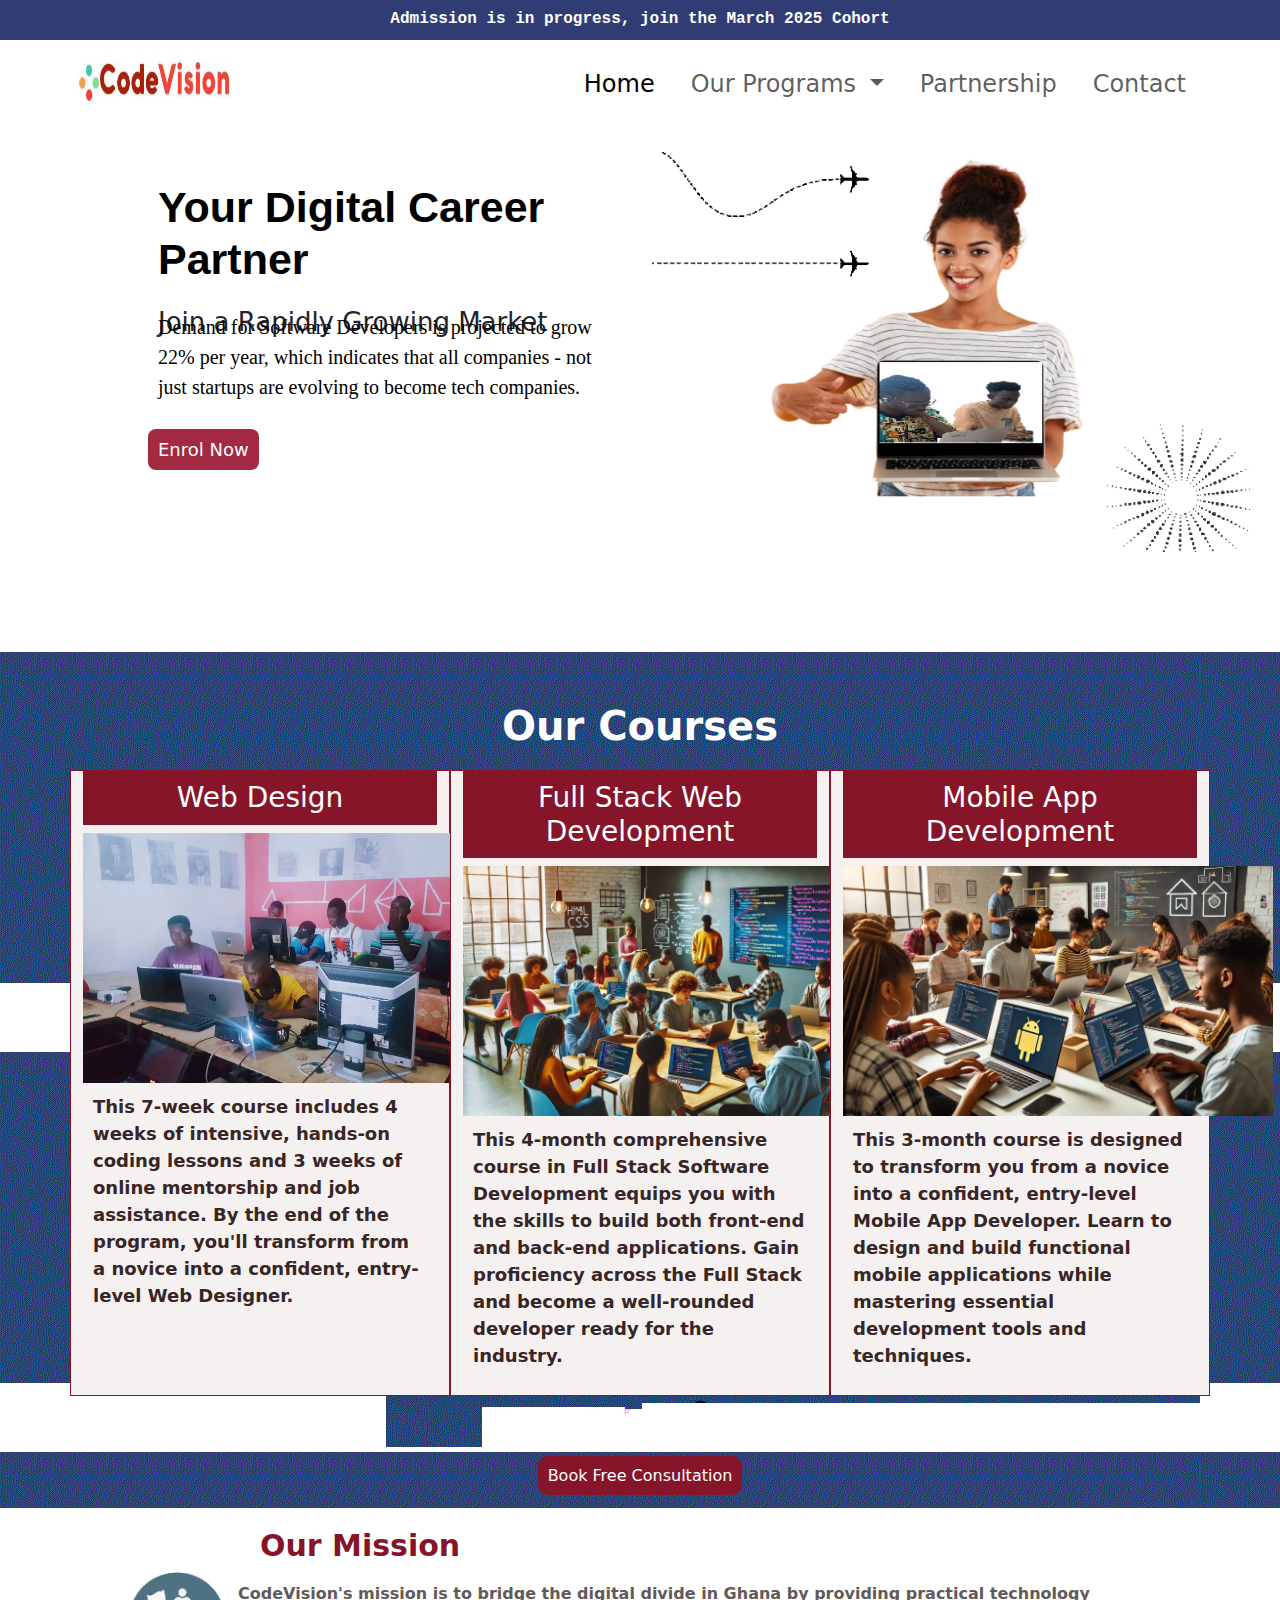
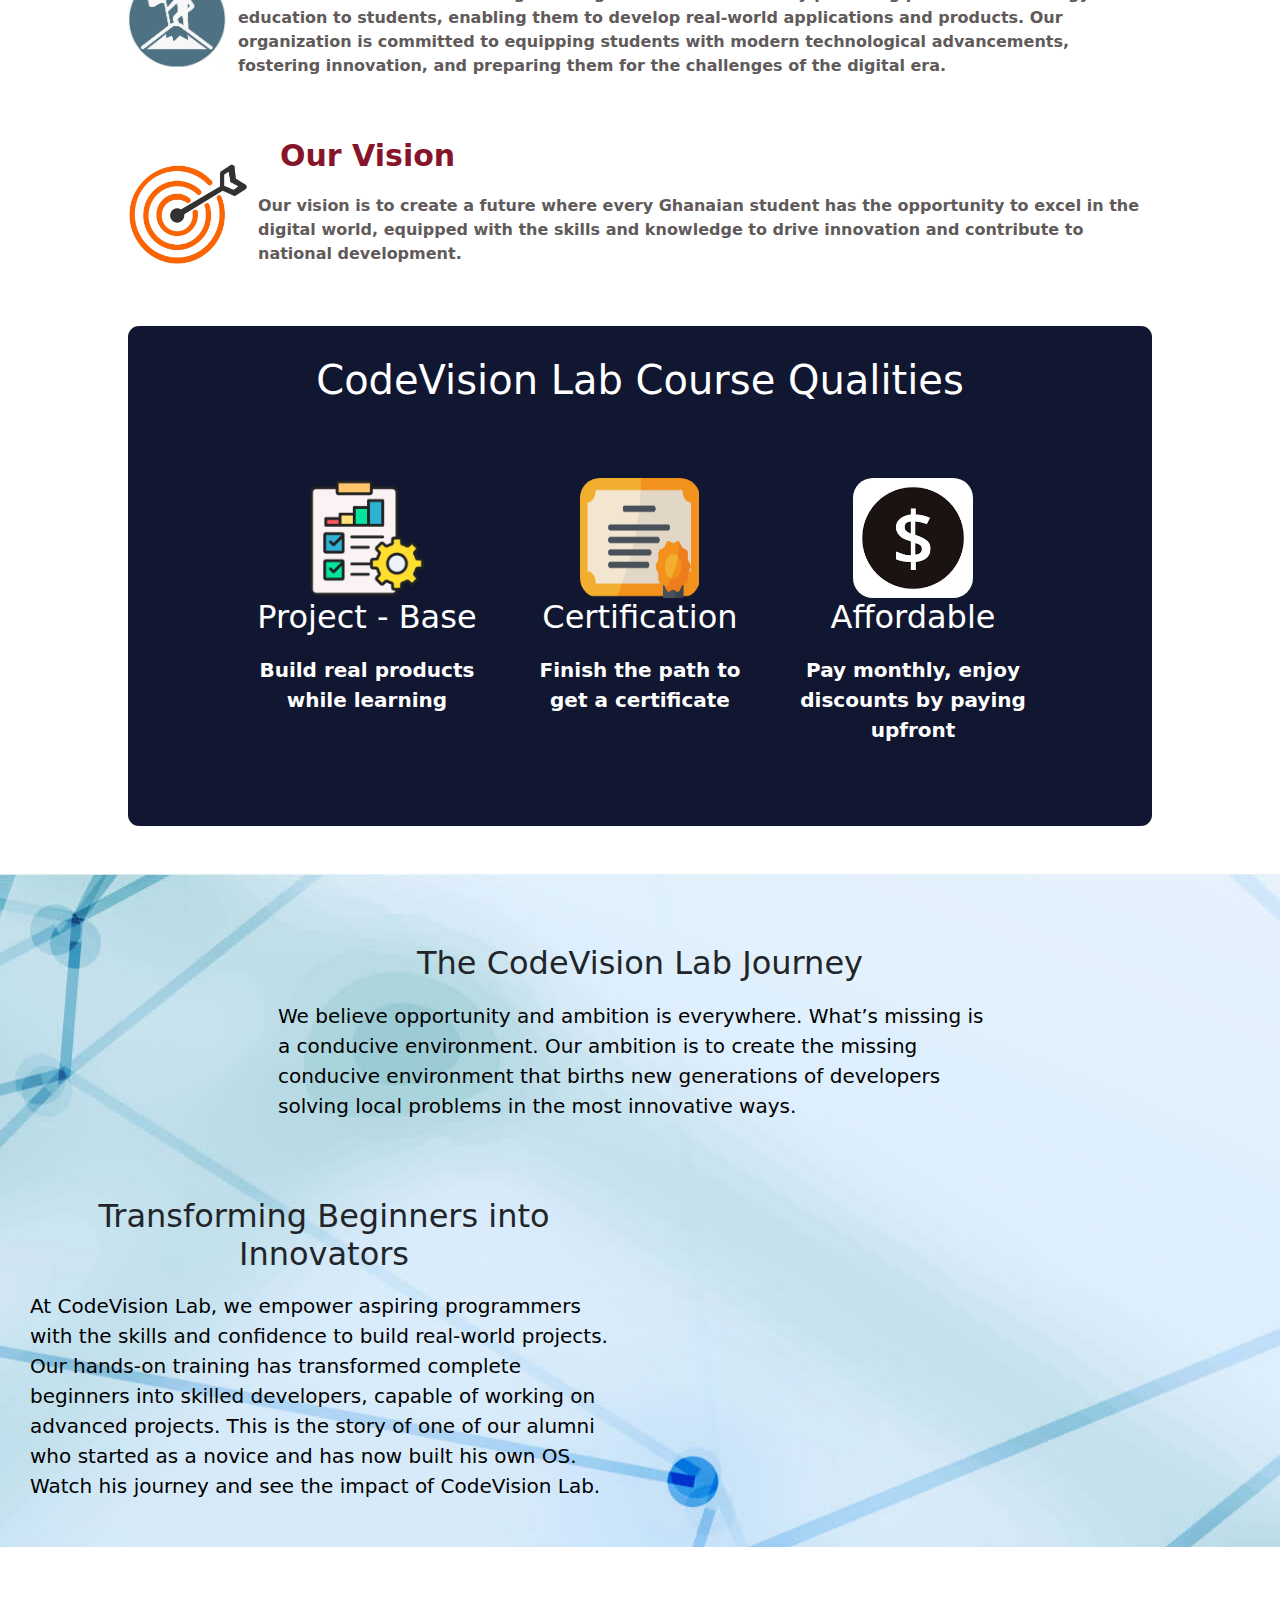
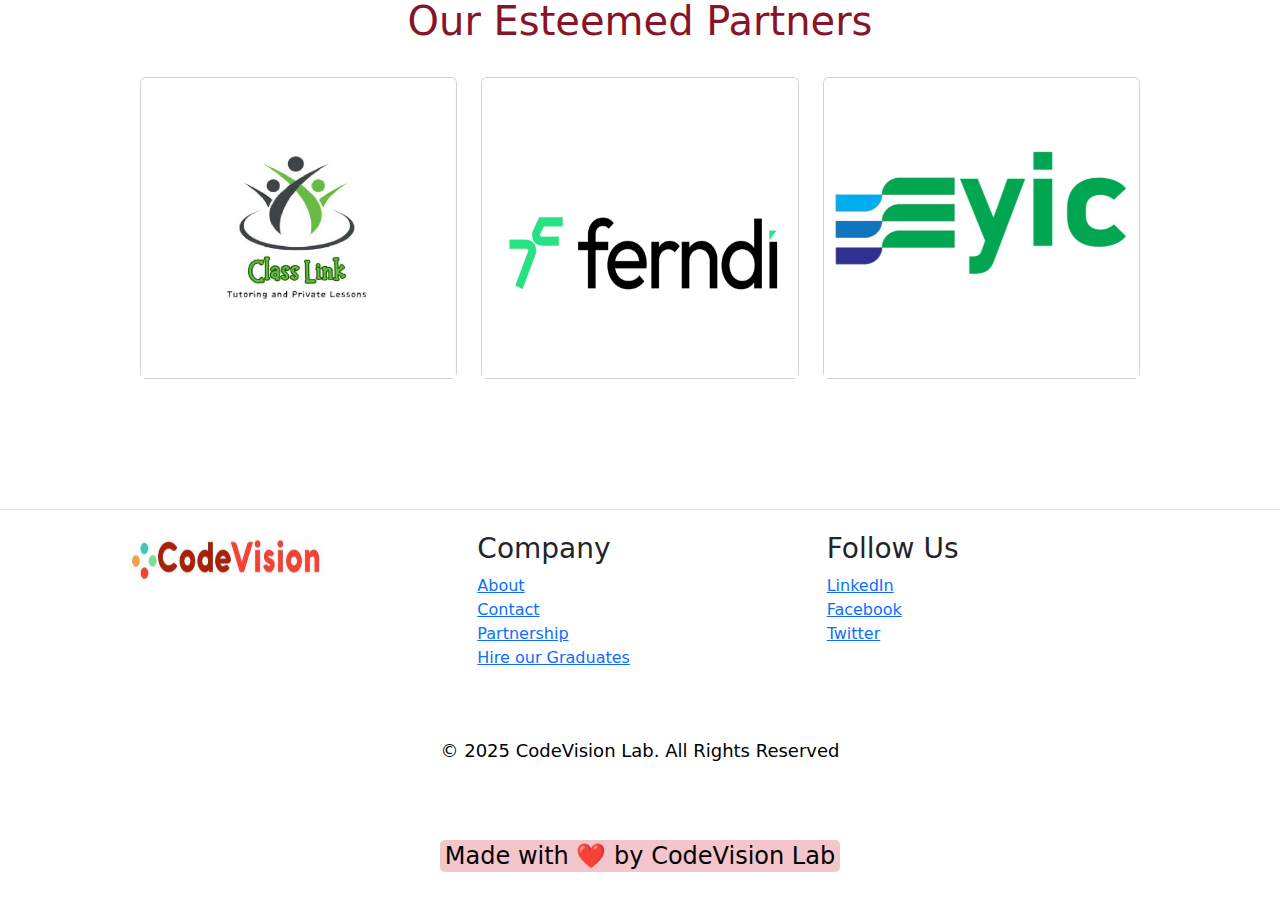
==== commit cfea43e0: "publishing normal codevision website" ====
--- a/index.html
+++ b/index.html
@@ -1,971 +1,283 @@
 <!DOCTYPE html>
-<html lang="en">
-    <head>
-        <meta charset="utf-8">
-        <title>Codevision Lab</title>
-        <meta content="width=device-width, initial-scale=1.0" name="viewport">
-        <meta content="Software Development Company" name="description">
-
-        <!-- Favicon -->
-        <link href="img/favicon.ico" rel="icon">
-
-        <!-- Google Font -->
-        <link href="https://fonts.googleapis.com/css?family=Raleway:200,300,400,500,600,700,800,900&display=swap" rel="stylesheet"> 
-
-        <!-- Libraries CSS -->
-        <link href="lib/bootstrap/css/bootstrap.min.css" rel="stylesheet">
-        <link href="lib/ionicons/css/ionicons.min.css" rel="stylesheet">
-        <link href="lib/owlcarousel/assets/owl.carousel.min.css" rel="stylesheet">
-        <link href="lib/lightbox/css/lightbox.min.css" rel="stylesheet">
-
-        <!-- Main Stylesheet -->
-        <link href="css/style.css" rel="stylesheet">
-    </head>
-
-    <body>
-        <!-- Nav Start -->
-        <div id="nav">
-            <div class="container-fluid">
-                <nav class="navbar navbar-expand-md bg-dark navbar-dark">
-                    <a href="index.html" class="navbar-brand">
-                        <img src="img/logo.jpg" alt="Logo">
-                    </a>
-                    <button type="button" class="navbar-toggler" data-toggle="collapse" data-target="#navbarCollapse">
-                        <span class="navbar-toggler-icon"></span>
-                    </button>
-
-                    <div class="collapse navbar-collapse justify-content-between" id="navbarCollapse">
-                        <div class="navbar-nav ml-auto">
-                            <a href="index.html" class="nav-item nav-link active">Home</a>
-                            <a href="about.html" class="nav-item nav-link">About</a>
-                            <a href="service.html" class="nav-item nav-link">Service</a>
-                            <a href="portfolio.html" class="nav-item nav-link">Portfolio</a>
-                            <a href="admission.html" class="nav-item nav-link">Our Courses</a>
-                           <!-- <div class="nav-item dropdown">
-                                <a href="#" class="nav-link dropdown-toggle" data-toggle="dropdown">Pages</a>
-                                <div class="dropdown-menu">
-                                    <a href="team.html" class="dropdown-item">Team Members</a>                                 
-                                    <a href="client.html" class="dropdown-item">Clients</a>
-                                </div>
-                            </div>-->
-                            <a href="contact.html" class="nav-item nav-link">Contact</a>
-                        </div>
-                    </div>
-                </nav>
+<html>
+<head>
+    <meta charset="utf-8">
+    <meta name="viewport" content="width=device-width, initial-scale=1">
+    <title>Codevision Lab</title>
+    <link href="https://cdn.jsdelivr.net/npm/bootstrap@5.3.3/dist/css/bootstrap.min.css" rel="stylesheet" integrity="sha384-QWTKZyjpPEjISv5WaRU9OFeRpok6YctnYmDr5pNlyT2bRjXh0JMhjY6hW+ALEwIH" crossorigin="anonymous">
+    <link rel="stylesheet" type="text/css" href="css/index.css">
+</head>
+<body>
+  <div class="application_status">
+    <h2>Admission is in progress, join the March 2025 Cohort </h2>
+  </div>
+    <!-- Header -->
+      <nav class="navbar navbar-expand-lg bg-body-tertiary">
+        <div class="container-fluid">
+            <a class="navbar-brand" href="index.html">
+                <img src="img/logo.jpg">
+            </a>
+            <button class="navbar-toggler" type="button" data-bs-toggle="collapse" data-bs-target="#navbarSupportedContent" aria-controls="navbarSupportedContent" aria-expanded="false" aria-label="Toggle navigation">
+                <span class="navbar-toggler-icon"></span>
+            </button>
+            <div class="collapse navbar-collapse" id="navbarSupportedContent">
+                <ul class="navbar-nav ms-auto mb-2 mb-lg-0">
+                    <li class="nav-item">
+                        <a class="nav-link active" aria-current="page" href="index.html">Home</a>
+                    </li>
+                    <!-- <li class="nav-item ">
+                      <button class="nav-link" id="pills-our_programs-tab" onclick="scrollToPrograms()" data-bs-toggle="pill" data-bs-target="#pills-our_programs" type="button" role="tab" aria-controls="pills-our_programs" aria-selected="false">Our Programs</button>
+                    </li> -->
+                    <li class="nav-item dropdown" id="pills-our_programs-tab" type="button" role="tab" aria-controls="pills-our_programs" aria-selected="false" >
+                      <a class="nav-link dropdown-toggle" href="#" role="button" data-bs-toggle="dropdown" aria-expanded="false">
+                        Our Programs
+                      </a>
+                      <ul class="dropdown-menu">
+                        <li><a class="dropdown-item" href="codingClub.html">Coding Club</a></li>
+                        <li><hr class="dropdown-divider"></li>
+                        <li><a class="dropdown-item" href="Hire_Graduate.html">Hire our Graduate</a></li>
+                      </ul>
+                    </li>
+            
+                    <li class="nav-item">
+                        <a class="nav-link" href="partnership.html">Partnership</a>
+                    </li>
+                    <li class="nav-item">
+                        <a class="nav-link" href="contact.html">Contact</a>
+                    </li>
+                </ul>
             </div>
         </div>
-        <!-- Nav End -->
-
-        <!-- Header Start-->
-        <div class="header">
-            <div id="header-slider" class="carousel slide" data-ride="carousel">
-                <!-- Indicators -->
-                <ul class="carousel-indicators">
-                    <li data-target="#header-slider" data-slide-to="0" class="active"></li>
-                    <li data-target="#header-slider" data-slide-to="1"></li>
-                    <li data-target="#header-slider" data-slide-to="2"></li>
-                </ul>
-
-                <div class="carousel-inner">
-                    <div class="carousel-item active">
-                        <div class="row align-items-center">
-                            <div class="col-md-6">
-                                <div class="carousel-content">
-                                    <h2>The Future of Digital Starts Now</h2>
-                                    <p>
-                                        Elevate and expand your business by harnessing cutting-edge technology.
-                                     </p>
-                                    <a class="btn" href="">Read More</a>
-                                </div>
-                            </div>
-                            <div class="col-md-6">
-                                <div class="carousel-img">
-                                    <img src="img/flyer.jpg" alt="Image">
-                                </div>
-                            </div>
-                        </div>   
-                    </div>
-                    <div class="carousel-item">
-                        <div class="row align-items-center">
-                            <div class="col-md-6">
-                                <div class="carousel-content">
-                                    <h2>Codevision Lab</h2>
-                                    <p>
-                                        is Ghana’s leading software development firm based in Upper East Region with vast experience in 
-                                        the design, development and implementation of computerized 
-                                    </p>
-                                    <a class="btn" href="">Read More</a>
-                                </div>
-                            </div>
-                            <div class="col-md-6">
-                                <div class="carousel-img">
-                                    <img src="img/flyer.jpg" alt="Image">
-                                </div>
-                            </div>
-                        </div>   
-                        </div>   
-                    </div>
-                    <div class="carousel-item">
-                        <div class="row align-items-center">
-                            <div class="col-md-6">
-                                <div class="carousel-content">
-                                    <h2>Codevision Lab</h2>
-                                    <p>
-                                        is Ghana’s leading software development firm based in Upper East Region with vast experience in 
-                                        the design, development and implementation of computerized 
-                                    </p>
-                                    <a class="btn" href="">Read More</a>
-                                </div>
-                            </div>
-                            <div class="col-md-6">
-                                <div class="carousel-img">
-                                    <img src="img/flyer.jpg" alt="Image">
-                                </div>
-                            </div>
-                        </div>   
-                        </div>   
-                    </div>
-                </div>
-
-                <a class="carousel-control-prev" href="#header-slider" data-slide="prev">
-                    <i class="ion-ios-arrow-back"></i>
-                </a>
-                <a class="carousel-control-next" href="#header-slider" data-slide="next">
-                    <i class="ion-ios-arrow-forward"></i>
-                </a>
-            </div>
-        </div>
-        <!-- Header End-->
-
-        <!-- About Start-->
-        <div class="about">
-            <div class="container">
-                <div class="section-header">
-                    <h2>About Us</h2>
-                    <p>
-                        At Codevision Lab, we bring ideas to life through cutting-edge software development and innovative 
-                        digital branding solutions. Specializing in desktop applications, web applications, and mobile 
-                        applications, we craft seamless and efficient software tailored to meet the unique needs of 
-                        businesses and individuals.
-                    </p>
-                </div>
-                
-                <div class="row align-items-center">
-                    <div class="col-md-12">
-                        <div class="about-img">
-                            <img src="img/abt_banner.jpg" alt="" class="img-fluid">
-                        </div>
-                        <div class="about-content">
-                            <h2>Welcome to Our Site</h2>
-                            <p>
-                                Beyond software, we help brands establish a strong digital presence through strategic branding, 
-                                ensuring they stand out in the competitive digital landscape. Our team of skilled developers, 
-                                designers, and strategists work together to deliver high-quality, user-friendly, and scalable solutions.
-                            </p>
-                            <a class="btn" href="#">Read More</a>
-                        </div>
-                    </div>
-                </div>
-
-                <div class="row">
-                    <div class="col-md-6">
-                        <div class="about-img">
-                            <img src="img/about-story.jpg" alt="" class="img-fluid">
-                        </div>
-                        <div class="about-content">
-                            <h2>Our Story</h2>
-                            <p>
-                                We enhance the foundation of operations, systems, and product development, optimizing workflows to reduce expenses and drive expansion.
-                                By combining our technological expertise, strong collaborations, and flexible resources, we shape the future of digital transformation.
-                            </p>
-                            <a class="btn" href="#">Read More</a>
-                        </div>
-                    </div>
-                    <div class="col-md-6">
-                        <div class="about-img">
-                            <img src="img/about-goal.jpg" alt="" class="img-fluid">
-                        </div>
-                        <div class="about-content">
-                            <h2>Our Vision</h2>
-                            <p>
-                                Leverage digital solutions to bridge connections between clients, stakeholders, and talent, driving impactful business results and fostering a sustainable, innovation-focused ecosystem that thrives in an evolving digital landscape.
-                            </p>
-                            <a class="btn" href="#">Read More</a>
-                        </div>
-                    </div>
-                </div>
-            </div>
-        </div>
-        <!-- About End -->
-
-        <!-- Service Start -->
-        <div class="service">
-            <div class="container">
-                <div class="section-header">
-                    <h2>Services</h2>
-                    <p>
-                        We Provide a Diverse Range of Tech Solutions
-                    </p>
-                </div>
-                <div class="row">
-                    
-                    <div class="col-sm-6 col-md-4 col-lg-3">
-                        <div class="service-item">
-                            <div class="service-icon">
-                                <img src="img/user_interface.png"/>
-                            </div>
-                            <div class="service-detail">
-                                <h4><a href="">UI/UX Design</a></h4>
-                                <p>
-                                    We craft intuitive and engaging user interfaces with a focus on seamless user experiences,
-                                     ensuring accessibility, functionality, and aesthetic appeal across all platforms. 
-                                </p>
-                            </div>
-                        </div>
-                    </div>
-                    <div class="col-sm-6 col-md-4 col-lg-3">
-                        <div class="service-item">
-                            <div class="service-icon">
-                                <img src="img/mobile_app.webp"/>
-                            </div>
-                            <div class="service-detail">
-                                <h4><a href="">Mobile App Development</a></h4>
-                                <p>
-                                    We build intuitive and high-performance mobile applications for iOS and Android, 
-                                    ensuring seamless user experiences and robust functionality tailored to your needs
-                                </p>
-                            </div>
-                        </div>
-                    </div>
-                    <div class="col-sm-6 col-md-4 col-lg-3">
-                        <div class="service-item">
-                            <div class="service-icon">
-                                <img src="img/cloud_devops.webp"/>
-                            </div>
-                            <div class="service-detail">
-                                <h4><a href="">Cloud & DevOps</a></h4>
-                                <p>
-                                    We streamline deployment, scalability, and infrastructure management with cloud solutions
-                                     and DevOps best practices, ensuring efficiency, security, and continuous integration.
-                                </p>
-                            </div>
-                        </div>
-                    </div>
-                    <div class="col-sm-6 col-md-4 col-lg-3">
-                        <div class="service-item">
-                            <div class="service-icon">
-                                <img src="img/Artificial_ai.webp"/>
-                            </div>
-                            <div class="service-detail">
-                                <h4><a href="">Artificial Intelligence</a></h4>
-                                <p>
-                                    We develop AI-powered solutions that enhance automation, decision-making, and user 
-                                    interactions, leveraging machine learning and deep learning technologies for smarter 
-                                    systems.
-                                </p>
-                            </div>
-                        </div>
-                    </div>
-                    <div class="col-sm-6 col-md-4 col-lg-3">
-                        <div class="service-item">
-                            <div class="service-icon">
-                                <img src="img/digital_engineering.webp"/>
-                            </div>
-                            <div class="service-detail">
-                                <h4><a href="">Enterprise Solution</a></h4>
-                                <p>
-                                    We design and develop cutting-edge digital solutions, integrating advanced technologies 
-                                    to optimize performance, scalability, and user experience across various platforms.   
-                                </p>
-                            </div>
-                        </div>
-                    </div>
-                    <div class="col-sm-6 col-md-4 col-lg-3">
-                        <div class="service-item">
-                            <div class="service-icon">
-                                <img src="img/consulting.webp"/>
-                            </div>
-                            <div class="service-detail">
-                                <h4><a href="">Consulting Services</a></h4>
-                                <p>
-                                    We provide expert guidance on software development, digital transformation, and technology 
-                                    strategies, helping businesses optimize operations and drive innovation.
-                                </p>
-                            </div>
-                        </div>
-                    </div>
-                    <div class="col-sm-6 col-md-4 col-lg-3">
-                        <div class="service-item">
-                            <div class="service-icon">
-                                <img src="img/data_analytics.webp"/>
-                            </div>
-                            <div class="service-detail">
-                                <h4><a href="">Data Analytics</a></h4>
-                                <p>
-                                    We transform raw data into actionable insights using advanced analytics and AI-driven 
-                                    techniques, empowering businesses to make informed, data-driven decisions.
-                                </p>
-                            </div>
-                        </div>
-                    </div>
-                </div>
-            </div>
-        </div>
-        <!-- Service End -->
-
-        <!-- Call To Action Start -->
-        <div class="call-to-action">
-            <div class="container text-center">
-                <div class="section-header">
-                    <h2>Reach out to us! We’re available 24/7 to assist you.</h2>
-                    <p>
-                        READY TO KICKSTART YOUR PROJECT?
-                    </p>
-                </div>
-                <a class="btn" href="#">Request a Quote</a>
-            </div>
-        </div>
-        <!-- Call To Action End -->
-
-        <!--Pricing start-->
-      <!--  <div class="pricing">
-            <div class="container">
-                <div class="section-header">
-                    <h2>Our Pricing</h2>
-                    <p>
-                        Pellentesque habitant morbi tristique senectus et netus et malesuada fames ac turpis egestas 
-                    </p>
-                </div>
-                <div class="row">
-                    <div class="col-md-4">
-                        <div class="price-content">
-                            <div class="price-plan">
-                                <i class="ion-md-home"></i>
-                                <p class="price-title">Silver</p>
-                                <h2 class="price-amount"><span>$</span>9<span>.99</span><span> / m</span></h2>
-                            </div>
-                            <ul class="price-details">
-                                <li><i class="ion-md-checkmark"></i><strong>HTML5</strong> and <strong>CSS3</strong></li>
-                                <li><i class="ion-md-checkmark"></i><strong>Bootstrap 4</strong></li>
-                                <li><i class="ion-md-checkmark"></i><strong>Well-commented</strong> code</li>
-                                <li><i class="ion-md-close"></i><strong>IonIcons</strong> integrated</li>
-                                <li><i class="ion-md-close"></i>Free <strong>Google Font</strong> integrated</li>
-                                <li><i class="ion-md-close"></i><strong>Responsive</strong> design</li>
-                            </ul>
-                            <a href="#" class="btn mian-btn price-btn">Buy Now</a>
-                        </div>
-                    </div>
-                    <div class="col-md-4">
-                        <div class="price-content features-price">
-                            <div class="price-plan">
-                                <i class="ion-md-star"></i>
-                                <p class="price-title">Gold</p>
-                                <h2 class="price-amount"><span>$</span>19<span>.99</span><span> / m</span></h2>
-                            </div>
-                            <ul class="price-details">
-                                <li><i class="ion-md-checkmark"></i><strong>HTML5</strong> and <strong>CSS3</strong></li>
-                                <li><i class="ion-md-checkmark"></i><strong>Bootstrap 4</strong></li>
-                                <li><i class="ion-md-checkmark"></i><strong>Well-commented</strong> code</li>
-                                <li><i class="ion-md-checkmark"></i><strong>IonIcons</strong> integrated</li>
-                                <li><i class="ion-md-checkmark"></i>Free <strong>Google Font</strong> integrated</li>
-                                <li><i class="ion-md-close"></i><strong>Responsive</strong> design</li>
-                            </ul>
-                            <a href="#" class="btn mian-btn price-btn features-price-btn">Buy Now</a>
-                        </div>
-                    </div>
-                    <div class="col-md-4">
-                        <div class="price-content">
-                            <div class="price-plan">
-                                <i class="ion-md-gift"></i>
-                                <p class="price-title">Platinum</p>
-                                <h2 class="price-amount"><span>$</span>29<span>.99</span><span> / m</span></h2>
-                            </div>
-                            <ul class="price-details">
-                                <li><i class="ion-md-checkmark"></i><strong>HTML5</strong> and <strong>CSS3</strong></li>
-                                <li><i class="ion-md-checkmark"></i><strong>Bootstrap 4</strong></li>
-                                <li><i class="ion-md-checkmark"></i><strong>Well-commented</strong> code</li>
-                                <li><i class="ion-md-checkmark"></i><strong>IonIcons</strong> integrated</li>
-                                <li><i class="ion-md-checkmark"></i>Free <strong>Google Font</strong> integrated</li>
-                                <li><i class="ion-md-checkmark"></i><strong>Responsive</strong> design</li>
-                            </ul>
-                            <a href="#" class="btn mian-btn price-btn">Buy Now</a>
-                        </div>
-                    </div>
-                </div>
-            </div>
-        </div>-->
-        <!--Pricing End-->
-
-        <!-- Skills Start-->
-        <div class="skills">
-            <div class="container">
-                <div class="section-header">
-                    <h2>Our Skills</h2>
-                   <!-- <p>
-                        Lorem ipsum dolor sit amet, consectetur adipiscing elit. Pellentesque ac lacus eget nunc imperdiet 
-                    </p>-->
-                </div>
-
-                <div class="row">
-                    <div class="col-md-6">
-                        <div class="skill-item">
-                            <h3>Front End Skills</h3>
-                            <div class="skill-name">
-                                <p>HTML</p><p>100%</p>
-                            </div>
-                            <div class="progress">
-                                <div class="progress-bar" role="progressbar" aria-valuenow="100" aria-valuemin="0" aria-valuemax="100"></div>
-                            </div>
-                            
-                            <div class="skill-name">
-                                <p>CSS</p><p>100%</p>
-                            </div>
-                            <div class="progress">
-                                <div class="progress-bar" role="progressbar" aria-valuenow="100" aria-valuemin="0" aria-valuemax="100"></div>
-                            </div>
-                            
-                            <div class="skill-name">
-                                <p>Bootstrap</p><p>100%</p>
-                            </div>
-                            <div class="progress">
-                                <div class="progress-bar" role="progressbar" aria-valuenow="100" aria-valuemin="0" aria-valuemax="100"></div>
-                            </div>
-
-                            <div class="skill-name">
-                                <p>jQuery</p><p>100%</p>
-                            </div>
-                            <div class="progress">
-                                <div class="progress-bar" role="progressbar" aria-valuenow="100" aria-valuemin="0" aria-valuemax="100"></div>
-                            </div>
-
-                            <div class="skill-name">
-                                <p>Javascript</p><p>100%</p>
-                            </div>
-                            <div class="progress">
-                                <div class="progress-bar" role="progressbar" aria-valuenow="100" aria-valuemin="0" aria-valuemax="100"></div>
-                            </div>
-                            <div class="skill-name">
-                                <p>Tailwincss</p><p>100%</p>
-                            </div>
-                            <div class="progress">
-                                <div class="progress-bar" role="progressbar" aria-valuenow="100" aria-valuemin="0" aria-valuemax="100"></div>
-                            </div>
-                            <div class="skill-name">
-                                <p>React.js</p><p>100%</p>
-                            </div>
-                            <div class="progress">
-                                <div class="progress-bar" role="progressbar" aria-valuenow="100" aria-valuemin="0" aria-valuemax="100"></div>
-                            </div>
-                            <div class="skill-name">
-                                <p>Angula</p><p>100%</p>
-                            </div>
-                            <div class="progress">
-                                <div class="progress-bar" role="progressbar" aria-valuenow="100" aria-valuemin="0" aria-valuemax="100"></div>
-                            </div>
-                            
-                        </div>
-                    </div>
-                    <div class="col-md-6">
-                        <div class="skill-item">
-                            <h3>Back End Skills</h3>
-                            <div class="skill-name">
-                                <p>Node.js & Express</p><p>100%</p>
-                            </div>
-                            <div class="progress">
-                                <div class="progress-bar" role="progressbar" aria-valuenow="100" aria-valuemin="0" aria-valuemax="100"></div>
-                            </div>
-                            <div class="skill-name">
-                                <p>Python & Django</p><p>100%</p>
-                            </div>
-                            <div class="progress">
-                                <div class="progress-bar" role="progressbar" aria-valuenow="100" aria-valuemin="0" aria-valuemax="100"></div>
-                            </div>
-                            <div class="skill-name">
-                                <p>Java</p><p>100%</p>
-                            </div>
-                            <div class="progress">
-                                <div class="progress-bar" role="progressbar" aria-valuenow="100" aria-valuemin="0" aria-valuemax="100"></div>
-                            </div>
-                            <div class="skill-name">
-                                <p>Kotlin</p><p>100%</p>
-                            </div>
-                            <div class="progress">
-                                <div class="progress-bar" role="progressbar" aria-valuenow="100" aria-valuemin="0" aria-valuemax="100"></div>
-                            </div>
-                            <div class="skill-name">
-                                <p>Ruby</p><p>100%</p>
-                            </div>
-                            <div class="progress">
-                                <div class="progress-bar" role="progressbar" aria-valuenow="100" aria-valuemin="0" aria-valuemax="100"></div>
-                            </div>
-                            
-                            <div class="skill-name">
-                                <p>PHP</p><p>100%</p>
-                            </div>
-                            <div class="progress">
-                                <div class="progress-bar" role="progressbar" aria-valuenow="100" aria-valuemin="0" aria-valuemax="100"></div>
-                            </div>
-                            
-                            <div class="skill-name">
-                                <p>Laravel</p><p>100%</p>
-                            </div>
-                            <div class="progress">
-                                <div class="progress-bar" role="progressbar" aria-valuenow="100" aria-valuemin="0" aria-valuemax="100"></div>
-                            </div>
-                            
-                            <div class="skill-name">
-                                <p>MySQL</p><p>100%</p>, etc
-                            </div>
-                            <div class="progress">
-                                <div class="progress-bar" role="progressbar" aria-valuenow="100" aria-valuemin="0" aria-valuemax="100"></div>
-                            </div>
-                        </div>
-                    </div>
-                </div>
-            </div>
-        </div>
-        <!-- Skills End-->
+    </nav>
+    <!-- End of Header -->
+
+   
+
+    <!-- Banner -->
+    <div class="row row-cols-1 row-cols-md-2 g-4 banner">
+        <div class="col header">
+            <h2>Your Digital Career Partner</h2>
+            <span class="banner_intro">Join a Rapidly Growing Market<span> <br>
+            <p class="banner_paragraph">
+              Demand for Software Developers is projected to grow 22% per year, which indicates that all 
+              companies - not just startups are evolving to become tech companies.
+            </p>
+            <a href="admission.html" class="learners">Enrol Now</a>
+            <!-- <button type="button" class="btn btn-primary btn-lg">Learn More</button> -->
+        </div>
+        <div class="col banner_img">
+          <img src="img/banner2.png" />
+        </div>
+    </div>
+
+  <!-- Our programs Section -->
+  <div class="container-fluid our_programs">
+    <h1>Our Courses</h1>
+    <div class="container courses_wrapper">
+      <div class="row g-4">
+        <div class="col-4 courses_column">
+          <h3>Web Design  </h3>
+          <img src="img/IMG_20210727_165912.jpg" >
+          <p>
+            This 7-week course includes 4 weeks of intensive, hands-on coding lessons and 3 weeks 
+            of online mentorship and job assistance. By the end of the program, you'll transform from
+             a novice into a confident, entry-level Web Designer.
+          </p>
+        </div>
+        
+        <div class="col-4 courses_column">
+          <h3>Full Stack Web Development</h3>
+          <img src="img/fullstack.webp">
+          <p>
+            This 4-month comprehensive course in Full Stack Software Development equips you with the skills
+             to build both front-end and back-end applications. Gain proficiency across the Full Stack and 
+             become a well-rounded developer ready for the industry.
+          </p>
+        </div>
+        <div class="col-4 courses_column">
+          <h3>Mobile App Development  </h3>
+          <img src="img/mobile_app.webp" class="adjust_image">
+          <p>
+            This 3-month course is designed to transform you from a novice into a confident, entry-level
+             Mobile App Developer. Learn to design and build functional mobile applications while mastering
+              essential development tools and techniques.
+          </p>
+        </div>
+        <div class="book_consult">
+          <h5>Not sure where to begin?</h5>
+          <a href="#">Book Free Consultation</a>
+        </div>
         
         
-        <!-- Counters Start-->
-        <div class="counters">
-            <div class="container">
-                <div class="row">
-                    <div class="col-lg-3 col-6 text-center">
-                        <i class="ion-md-person"></i>
-                        <h2 data-toggle="counter-up">11</h2>
-                        <p>Our Staffs</p>
-                    </div>
-
-                    <div class="col-lg-3 col-6 text-center">
-                        <i class="ion-md-people"></i>
-                        <h2 data-toggle="counter-up">67</h2>
-                        <p>Our Clients</p>
-                    </div>
-
-                    <div class="col-lg-3 col-6 text-center">
-                        <i class="ion-md-checkmark"></i>
-                        <h2 data-toggle="counter-up">82</h2>
-                        <p>Completed Projects</p>
-                    </div>
-
-                    <div class="col-lg-3 col-6 text-center">
-                        <i class="ion-md-trending-up"></i>
-                        <h2 data-toggle="counter-up">43</h2>
-                        <p>Running Projects</p>
-                    </div>
+      </div>
+    </div>
+    </div>
+  </div>
+    
+</div>
+
+
+<!-- Mission and Vision Section -->
+    <h1 class="intro_heading">Our Mission</h1>
+    <div class="mission_container">
+      <div class="img_icon">
+        <img src="img/mission.png" class="card-img-top" alt="icon">
+      </div>
+      <div class="text_content">
+        <p class="card-text">
+          CodeVision's mission is to bridge the digital divide in Ghana by providing practical
+          technology education to students, enabling them to develop real-world
+          applications and products. Our organization is committed to equipping students
+          with modern technological advancements, fostering innovation, and preparing
+          them for the challenges of the digital era.
+        </p>
+      </div>
+    </div>
+<!-- End of mission -->
+
+
+<!-- Vision Statement Section-->
+    <h1 class="goal">Our Vision</h1>
+    <div class="vision_container">
+      <div class="vision_icon">
+        <img src="img/vision.png" />
+      </div>
+      <div class="text_content">
+        <p class="card-text">
+          Our vision is to create a future where every Ghanaian student has the opportunity
+           to excel in the digital world, equipped with the skills and knowledge to drive
+           innovation and contribute to national development. 
+        </p> 
+      </div>
+    </div>
+
+  <!-- End of vision station -->
+  
+    
+  
+
+      <!-- Our Course Qualities -->
+      <div class="course_quality">
+        <h1>CodeVision Lab Course Qualities</h1>
+        <div class="row row row-cols-1 row-cols-md-3 g-4">
+          <div class="col">
+            <img src="img/project_img.png" alt="Icon of project">
+            <h2>Project - Base</h2>
+            <p>Build real products while learning</p>
+          </div>
+          <div class="col">
+            <img src="img/certificate_img.png" alt="Icon of certificaate" >
+            <h2>Certification</h2>
+            <p>Finish the path to get a certificate</p>
+            
+          </div>
+          <div class="col">
+            <img src="img/money_img.png">
+            <h2>Affordable</h2>
+            <p>Pay monthly, enjoy discounts by paying upfront</p>
+          </div>
+        </div>
+      </div>
+<!-- 
+  Our alumni stories
+-->
+
+<div class="container-fluid our_alumni mt-5">
+  <h2>The CodeVision Lab Journey</h2>
+  <div class="header_discrip">
+    <p>
+      We believe opportunity and ambition is everywhere. What’s missing is a conducive environment. 
+      Our ambition is to create the missing conducive environment that births new generations of developers 
+      solving local problems in the most innovative ways.
+    </p>
+  </div>
+  
+  <div class="row align-items-center">
+      <!-- Left Column: Text -->
+      <div class="col-md-6">
+          <h2>Transforming Beginners into Innovators</h2>
+          <p>
+              At CodeVision Lab, we empower aspiring programmers with the skills and confidence to build real-world projects. 
+              Our hands-on training has transformed complete beginners into skilled developers, capable of working on advanced 
+              projects. This is the story of one of our alumni who started as a novice and has now 
+              built his own OS. Watch his journey and see the impact of CodeVision Lab.
+          </p>
+      </div>
+      
+      <!-- Right Column: YouTube Video -->
+      <div class="col-md-6">
+          <div class="ratio ratio-16x9">
+              <iframe src="https://www.youtube.com/embed/26qi_9bYAho" title="YouTube video" allowfullscreen></iframe>
+          </div>
+      </div>
+  </div>
+</div>
+
+<!-- 
+  End of Our alumni stories
+-->
+    <!-- Our Partners section -->
+        <div class="partners_card">
+            <h1>Our Esteemed Partners</h1>
+        </div>
+            <div class="row row-cols-1 row-cols-md-3 g-4">
+              <div class="col">
+                <div class="card h-100">
+                  <img src="img/icon.png" class="card-img-top" alt="digital Garu">
                 </div>
+              </div>
+              <div class="col">
+                <div class="card h-100">
+                  <img src="img/ferndi.jpg" class="card-img-top" alt="...">
+                </div>
+              </div>
+              <div class="col">
+                <div class="card h-100">
+                  <img src="img/yic.jpg" class="card-img-top" alt="...">
+                </div>
+              </div>
             </div>
-        </div>
-        <!-- Counters End-->
-
-        <!-- Portfolio Start -->
-        <div class="portfolio">
-            <div class="container">
-                <div class="section-header">
-                    <h2>Our Portfolio</h2>
-                    <p>
-                        Lorem ipsum dolor sit amet, consectetur adipiscing elit. Pellentesque ac lacus eget nunc imperdiet 
-                    </p>
-                </div>
-
-                <div class="row portfolio-container">
-                    <div class="col-lg-4 col-md-6 portfolio-item">
-                        <div class="portfolio-img">
-                            <img src="img/chaleride.png" class="img-fluid" alt="Portfolio">
-                            <a href="img/chaleride.png" data-lightbox="portfolio" data-title="chaleride is a ride hailing platform" class="link-preview" title="Preview"><i class="ion-md-eye"></i></a>
-                            <a href="https://chaleride.com" class="link-details" title="More Details"><i class="ion-md-open"></i></a>
-                        </div>
-
-                        <div class="portfolio-info">
-                            <h3>chaleride</h3>
-                            <p>Web & Ionic Mobile App</p>
-                        </div>
-                    </div>
-
-                    <div class="col-lg-4 col-md-6 portfolio-item">
-                        <div class="portfolio-img">
-                            <img src="img/baharun.png" class="img-fluid" alt="Portfolio">
-                            <a href="img/baharun.png" class="link-preview" data-lightbox="portfolio" data-title="Baharunndadaa is an electronic store" title="Preview"><i class="ion-md-eye"></i></a>
-                            <a href="https://baharunnadaa.com" class="link-details" title="More Details"><i class="ion-md-open"></i></a>
-                        </div>
-
-                        <div class="portfolio-info">
-                            <h3>Baharunndadaa electronic store</h3>
-                            <p>Web Application</p>
-                        </div>
-                    </div>
-
-                    <div class="col-lg-4 col-md-6 portfolio-item">
-                        <div class="portfolio-img">
-                            <img src="img/ihwan.png" class="img-fluid" alt="ihwan foundation">
-                            <a href="img/ihwan.png" class="link-preview" data-lightbox="portfolio" data-title="ihwan foundation" title="Preview"><i class="ion-md-eye"></i></a>
-                            <a href="http://ihwanfoundation.org" class="link-details" title="More Details"><i class="ion-md-open"></i></a>
-                        </div>
-
-                        <div class="portfolio-info">
-                            <h3>Ihwan Foundation</h3>
-                            <p>Web Application</p>
-                        </div>
-                    </div>
-
-                    <div class="col-lg-4 col-md-6 portfolio-item">
-                        <div class="portfolio-img">
-                            <img src="img/toprank.png" class="img-fluid" alt="Toprank website">
-                            <a href="img/toprank.png" data-lightbox="portfolio" data-title="Toprank office platform" class="link-preview" title="Preview"><i class="ion-md-eye"></i></a>
-                            <a href="https://toprank.devcongress.org/" class="link-details" title="More Details"><i class="ion-md-open"></i></a>
-                        </div>
-
-                        <div class="portfolio-info">
-                            <h3>Toprank Academy</h3>
-                            <p>Web Application</p>
-                        </div>
-                    </div>
-
-                    <div class="col-lg-4 col-md-6 portfolio-item">
-                        <div class="portfolio-img">
-                            <img src="img/classlink.jpg" class="img-fluid" alt="Portfolio">
-                            <a href="img/classlink.jpg" class="link-preview" data-lightbox="portfolio" data-title="ClassLink Teacher booking app" title="Preview"><i class="ion-md-eye"></i></a>
-                            <a href="" class="link-details" title="More Details"><i class="ion-md-open"></i></a>
-                        </div>
-
-                        <div class="portfolio-info">
-                            <h3>ClassLink App</h3>
-                            <p>React-Native Mobile App</p>
-                        </div>
-                    </div>
-
-                    <div class="col-lg-4 col-md-6 portfolio-item">
-                        <div class="portfolio-img">
-                            <img src="img/portfolio-6.jpg" class="img-fluid" alt="Portfolio">
-                            <a href="img/portfolio-6.jpg" class="link-preview" data-lightbox="portfolio" data-title="Financial Budget tracking app" title="Preview"><i class="ion-md-eye"></i></a>
-                            <a href="" class="link-details" title="More Details"><i class="ion-md-open"></i></a>
-                        </div>
-
-                        <div class="portfolio-info">
-                            <h3>Ferndi</h3>
-                            <p>Flutter Mobile App</p>
-                        </div>
-                    </div>
-                </div>
+
+    <!-- Footer -->
+    <div class="footer">
+      
+      <div class="footer_wrapper">
+        <div class="row row-col-1 row-cols-md-3 g-4">
+          <div class="col">
+            <img src="img/logo.jpg" alt="Logo image" >
+          </div>
+
+          <div class="col">
+            <h3>Company</h3>
+            <a href="index.html">About</a> <br> 
+            <a href="contact.html">Contact</a> <br>
+            <a href="partnership.html">Partnership</a> <br>
+            <a href="Hire_Graduate.html">Hire our Graduates</a> 
+          </div>
+
+          <div class="col">
+            <h3>Follow Us</h3>
+            <div class="links">
+              <a href="#">LinkedIn</a><br>
+              <a href="#">Facebook</a><br>
+              <a href="#">Twitter</a><br>
             </div>
-        </div>
-        <!-- Portfolio End -->
-        
-        <!-- Team Start -->
-        <div class="team">
-            <div class="container">
-                <div class="section-header">
-                    <h2>Meet our team</h2>
-                    <!--<p>
-                        Lorem ipsum dolor sit amet, consectetur adipiscing elit. Pellentesque ac lacus eget nunc imperdiet 
-                    </p>-->
-                </div>
-
-                <div class="row">
-                    <div class="col-lg-3 col-sm-6 team-item">
-                        <div class="team-img">
-                            <img src="img/starlet.jpeg" class="img-fluid" alt="Team Member">
-                            <div class="team-social">
-                                <a href="#"><i class="ion-logo-twitter"></i></a>
-                                <a href="#"><i class="ion-logo-facebook"></i></a>
-                                <a href="#"><i class="ion-logo-linkedin"></i></a>
-                                <a href="#"><i class="ion-logo-instagram"></i></a>
-                            </div>
-                        </div>
-                        <div class="team-info">
-                            <h3>Rasheed A. Starlet</h3>
-                            <p> CTO and Full Stack Developer</p>
-                        </div>
-                    </div>
-                    
-                    <div class="col-lg-3 col-sm-6 team-item">
-                        <div class="team-img">
-                            <img src="img/munirudreamer.png" class="img-fluid" alt="Team Member">
-                            <div class="team-social">
-                                <a href="#"><i class="ion-logo-twitter"></i></a>
-                                <a href="#"><i class="ion-logo-facebook"></i></a>
-                                <a href="#"><i class="ion-logo-linkedin"></i></a>
-                                <a href="#"><i class="ion-logo-instagram"></i></a>
-                            </div>
-                        </div>
-                        <div class="team-info">
-                            <h3>Mohammed Muniru</h3>
-                            <p>Mobile App Developer</p>
-                        </div>
-                    </div>
-                    
-                    <div class="col-lg-3 col-sm-6 team-item">
-                        <div class="team-img">
-                            <img src="img/prof.jpg" class="img-fluid" alt="Team Member">
-                            <div class="team-social">
-                                <a href="#"><i class="ion-logo-twitter"></i></a>
-                                <a href="https://web.facebook.com/muniru.dreamer/"><i class="ion-logo-facebook"></i></a>
-                                <a href="www.linkedin.com/in/muniru-dreamer-a6826016a"><i class="ion-logo-linkedin"></i></a>
-                                <a href="#"><i class="ion-logo-instagram"></i></a>
-                            </div>
-                        </div>
-                        <div class="team-info">
-                            <h3>Alhassan Mohammed</h3>
-                            <p>CEO & UI/UX Designer</p>
-                        </div>
-                    </div>
-                    
-                    <div class="col-lg-3 col-sm-6 team-item">
-                        <div class="team-img">
-                            <img src="img/gameboy.jpg" class="img-fluid" alt="Team Member">
-                            <div class="team-social">
-                                <a href="#"><i class="ion-logo-twitter"></i></a>
-                                <a href="#"><i class="ion-logo-facebook"></i></a>
-                                <a href="#"><i class="ion-logo-linkedin"></i></a>
-                                <a href="#"><i class="ion-logo-instagram"></i></a>
-                            </div>
-                        </div>
-                        <div class="team-info">
-                            <h3>Ayire Salifu Abdallah</h3>
-                            <p>Chief Relationship Officer</p>
-                        </div>
-                    </div>
-                </div>
-            </div>
-        </div>
-        <!-- Team End -->
-
-        <!-- Testimonials Start -->
-       <!-- <div class="testimonials">
-            <div class="container">
-                <div class="section-header">
-                    <h2>Reviews</h2>
-                    <p>
-                        Lorem ipsum dolor sit amet, consectetur adipiscing elit. Pellentesque ac lacus eget nunc imperdiet 
-                    </p>
-                </div>
-
-                <div class="owl-carousel testimonials-carousel">
-                    <div class="testimonial-item row align-items-center">
-                        <div class="testimonial-img">
-                            <img src="img/testimonial-1.jpg" alt="Testimonial image">
-                        </div>
-                        <div class="testimonial-text">
-                            <h3>Anna M. Brzezinski</h3>
-                            <h4>businesswoman</h4>
-                            <p>
-                                Lorem ipsum dolor sit amet consectetur adipiscing elit. Maecenas dictum vel
-                            </p>
-                        </div>
-                    </div>
-                    <div class="testimonial-item row align-items-center">
-                        <div class="testimonial-img">
-                            <img src="img/testimonial-2.jpg" alt="Testimonial image">
-                        </div>
-                        <div class="testimonial-text">
-                            <h3>Shirley H. Lee</h3>
-                            <h4>businesswoman</h4>
-                            <p>
-                                Lorem ipsum dolor sit amet consectetur adipiscing elit. Maecenas dictum vel
-                            </p>
-                        </div>
-                    </div>
-                    <div class="testimonial-item row align-items-center">
-                        <div class="testimonial-img">
-                            <img src="img/testimonial-3.jpg" alt="Testimonial image">
-                        </div>
-                        <div class="testimonial-text">
-                            <h3>Kerry E. Thomas</h3>
-                            <h4>businesswoman</h4>
-                            <p>
-                                Lorem ipsum dolor sit amet consectetur adipiscing elit. Maecenas dictum vel
-                            </p>
-                        </div>
-                    </div>
-                    <div class="testimonial-item row align-items-center">
-                        <div class="testimonial-img">
-                            <img src="img/testimonial-4.jpg" alt="Testimonial image">
-                        </div>
-                        <div class="testimonial-text">
-                            <h3>Kerry E. Thomas</h3>
-                            <h4>businesswoman</h4>
-                            <p>
-                                Lorem ipsum dolor sit amet consectetur adipiscing elit. Maecenas dictum vel
-                            </p>
-                        </div>
-                    </div>
-                    <div class="testimonial-item row align-items-center">
-                        <div class="testimonial-img">
-                            <img src="img/testimonial-5.jpg" alt="Testimonial image">
-                        </div>
-                        <div class="testimonial-text">
-                            <h3>Kerry E. Thomas</h3>
-                            <h4>businesswoman</h4>
-                            <p>
-                                Lorem ipsum dolor sit amet consectetur adipiscing elit. Maecenas dictum vel
-                            </p>
-                        </div>
-                    </div>
-                </div>
-            </div>
-        </div>-->
-        <!-- Testimonials End -->
-        
-        <!-- Clients Start -->
-        <div class="clients">
-            <div class="container">
-                <div class="section-header">
-                    <h2>Our Clients</h2>
-                    <p>
-                        We have worked with several clients across various industries, delivering custom digital solutions 
-                        that drive growth, engagement, and productivity. Here are some of our clients and partners. 
-                    </p>
-                </div>
-
-                <div class="owl-carousel clients-carousel">
-                    <img src="img/classlink.jpg" alt="Client Logo">
-                    <img src="img/chaleride.png" alt="Client Logo">
-                    <img src="img/code_connect.png" alt="Client Logo">
-                    <img src="img/ihwan.png" alt="Client Logo">
-                    <img src="img/yapaala.png" alt="Client Logo">
-                    <img src="img/digital.jpg" alt="Client Logo">
-                    <img src="img/yic.jpg" alt="Client Logo">
-                    <img src="img/ferndi.jpg" alt="Client Logo">
-                    <img src="img/client-8.jpg" alt="Client Logo">
-                </div>
-
-            </div>
-        </div>
-        <!-- Clients End -->
-
-        <!-- Contact Start -->
-        <div class="contact">
-            <div class="container">
-                <div class="section-header">
-                    <h2>Contact Us</h2>
-                    <p>
-                        Locate  us at the address below or send us a message 
-                    </p>
-                </div>
-
-                <div class="row">
-                    <div class="col-md-6">
-                        <div class="form">
-                            <form class="contactForm">
-                                <div class="form-row">
-                                    <div class="form-group col-sm-6">
-                                        <input type="text" class="form-control" placeholder="Your Name" />
-                                    </div>
-                                    <div class="form-group col-sm-6">
-                                        <input type="email" class="form-control" placeholder="Your Email" />
-                                    </div>
-                                </div>
-                                <div class="form-group">
-                                    <input type="text" class="form-control" placeholder="Subject" />
-                                </div>
-                                <div class="form-group">
-                                    <textarea class="form-control" rows="5" placeholder="Message"></textarea>
-                                </div>
-                                <div><button class="btn" type="submit">Send Message</button></div>
-                            </form>
-                        </div>
-                    </div>
-                    <div class="col-md-6">
-                        <div class="map">
-                            <iframe 
-                                src="https://www.google.com/maps/embed?pb=!1m18!1m12!1m3!1d3923.011273730553!2d-0.9123403!3d10.7766573!2m3!1f0!2f0!3f0!3m2!1i1024!2i768!4f13.1!3m3!1m2!1s0xe2b49004615c6bb%3A0xce5e497e03a74eb4!2sTindonmolgo!5e0!3m2!1sen!2sgh!4v1710970000000!5m2!1sen!2sgh" 
-                                frameborder="0" 
-                                style="border:0; width: 100%; height: 400px;" 
-                                allowfullscreen=""
-                                loading="lazy">
-                            </iframe>
-                        </div>
-                    </div>
-                </div>
-            </div>
-        </div>
-        <!-- Contact End -->
-
-        <!-- Footer Start -->
-        <div class="footer">
-            <div class="footer-top">
-                <div class="container">
-                    <div class="row">
-                        <div class="col-lg-3 col-md-6 footer-links">
-                            <h4>About Us</h4>
-                            <ul>
-                                <li><i class="ion-ios-arrow-forward"></i> <a href="index.html">Home</a></li>
-                                <li><i class="ion-ios-arrow-forward"></i> <a href="about.html">About us</a></li>
-                                <li><i class="ion-ios-arrow-forward"></i> <a href="contact.html">Contact</a></li>
-                            
-                            </ul>
-                        </div>
-
-                        <div class="col-lg-3 col-md-6 footer-links">
-                            <h4>Useful Links</h4>
-                            <ul>
-                                <li><i class="ion-ios-arrow-forward"></i> <a href="https://www.rasheedstarlet.com/main/blog.html">blog</a></li>
-                               
-                            </ul>
-                        </div>
-
-                        <div class="col-lg-3 col-md-6 footer-contact">
-                            <h4>Contact Us</h4>
-                            <p>
-                                Gate360<br>
-                                Bolgatanga<br>
-                                UE/R <br>
-                                <strong>Phone:</strong> +233 240527043<br>
-                                <strong>Email:</strong> codevisionlab1@gmail.com<br>
-                            </p>
-
-                            <div class="social-links">
-                                <a href="#"><i class="ion-logo-twitter"></i></a>
-                                <a href="#"><i class="ion-logo-facebook"></i></a>
-                                <a href="https://www.linkedin.com/company/codevision-lab"><i class="ion-logo-linkedin"></i></a>
-                                <a href="#"><i class="ion-logo-instagram"></i></a>
-                                <a href="#"><i class="ion-logo-googleplus"></i></a>
-                            </div>
-
-                        </div>
-
-                        <div class="col-lg-3 col-md-6 footer-newsletter">
-                            <h4>Codevision Lab</h4>
-                            <p>
-                                We enhance the foundation of operations, systems, and product development, optimizing workflows to reduce expenses and drive expansion
-                            </p>
-                            <form action="" method="post">
-                                <input type="email" name="email"><input type="submit"  value="Subscribe">
-                            </form>
-                        </div>
-
-                    </div>
-                </div>
-            </div>
-
-            <div class="container">
-                <div class="row align-items-center">
-                    <div class="col-md-6 copyright">
-                        Copyright &copy; 202 <a href="">Codevision Lab</a>. All Rights Reserved
-                    </div>
-                    <div class="col-md-6 credit">
-						
-                    </div>
-                </div>
-            </div>
-        </div>
-        <!-- Footer End -->
-
-        <a href="#" class="back-to-top"><i class="ion-ios-arrow-up"></i></a>
-
-        <!-- Libraries JS -->
-        <script src="lib/jquery/jquery.min.js"></script>
-        <script src="lib/jquery/jquery-migrate.min.js"></script>
-        <script src="lib/bootstrap/js/bootstrap.bundle.min.js"></script>
-        <script src="lib/easing/easing.min.js"></script>
-        <script src="lib/waypoints/waypoints.min.js"></script>
-        <script src="lib/counterup/counterup.min.js"></script>
-        <script src="lib/owlcarousel/owl.carousel.min.js"></script>
-        <script src="lib/lightbox/js/lightbox.min.js"></script>
-
-        <!-- Main Javascript -->
-        <script src="js/main.js"></script>
-
-    </body>
+
+          </div>
+        </div>
+          <h2>&copy 2025 CodeVision Lab. All Rights Reserved</h2>
+          <h4>Made with ❤️ by CodeVision Lab</h4>
+      </div>
+    </div>
+
+    <!-- Bootstrap Javascript file  -->
+    <script src="https://cdn.jsdelivr.net/npm/bootstrap@5.3.3/dist/js/bootstrap.bundle.min.js" integrity="sha384-YvpcrYf0tY3lHB60NNkmXc5s9fDVZLESaAA55NDzOxhy9GkcIdslK1eN7N6jIeHz" crossorigin="anonymous"></script>
+    <script>
+      function scrollToPrograms() {
+          var programsSection = document.getElementById("our_programs");
+          programsSection.scrollIntoView({ behavior: 'smooth' });
+      }
+  </script>
+  
+</body>
 </html>
--- a/css/index.css
+++ b/css/index.css
@@ -0,0 +1,622 @@
+/* body styling */
+body{
+	margin: 0px;
+	padding: 0px;
+}
+/* Application status */
+.application_status{
+	background-color: #313c74;
+	color: #fff;
+	width: 100%;
+	height: 40px;
+	justify-content: center;
+	align-items: center;
+}
+.application_status h2{
+	font-size: 16px;
+	text-align: center;
+	font-weight: bold;
+	padding: 10px;
+	font-family: "Lucida Console", Courier, monospace;
+
+}
+.navbar{
+	background-color: #fff !important;
+	width: 90%;
+	margin: auto;
+}
+
+/* Nav Styling */
+ul li{
+	font-size: 24px;
+	padding: 10px;
+}
+ul li:hover{
+	opacity: 0.8;
+	transform: scale(1.1);
+	color: #000;
+}
+/* Header styling */
+.header{
+	height: 500px;
+	padding: 20px;
+	transition: all 0.3s ease;
+}
+#pills-our_programs-tab-tab{
+	background-color: #a32a40;
+}
+.header h2, p{
+	padding: 10px;
+	color: #000;
+	font-weight: bold;
+	font-size: 20px;
+}
+.header p{
+	font-family: fangsong
+}
+.header h2{
+	font-size: 43px;
+	color: #000;
+	font-family: Verdana, Arial, Helvetica, sans-serif;
+}
+/* Navigation */
+.navbar-brand img{
+	width: 160px;
+	height: 60px;
+	border-radius: 10px;
+	/* animation: shake 0.5s infinite alternate; */
+} 
+.btn:hover {
+	opacity: 0.4;
+	background-color: #fff;
+	transform: scale(1.1);
+	color: #000;
+}
+.btn{
+	align-items: center;
+	background-color: #000;
+	color: #000;
+	font-weight: bold;
+	justify-content: center;
+	text-align: center;
+}
+/* Banner styling */
+.banner{
+	width: 80%;
+	margin: auto;    
+	height: auto;
+}
+.banner img{
+	width: 600px;
+	height: 400px;
+}
+/* .banner_img{
+	background-image: url('../img/banner2.png');
+	background-size: cover;
+	background-position: center;
+	background-repeat: no-repeat
+} */
+
+.banner_intro{
+	font-size: 26px;
+	padding-left: 10px;
+}
+.banner_paragraph{
+	font-weight: 100;
+	margin-top: -40px;
+}
+.learners {
+	width: 110px;
+	padding: 10px;
+	text-decoration: none;
+	border-radius: 8px;
+	background-color: #a32a40;
+	color: #fff;
+	font-size: 18px;
+}
+.learners:hover{
+	background-color: hsl(349, 57%, 60%); 
+	font-size: 19px;
+	font-weight: bold;
+}
+
+/* End of navigation */
+
+
+/* Animation*/
+	@keyframes shake {
+	0% { transform: translateX(0); }
+	25% { transform: translateX(-5px); }
+	50% { transform: translateX(5px); }
+	75% { transform: translateX(-5px); }
+	100% { transform: translateX(0); }
+}
+
+/* Partners styling	*/
+.row-cols-1{
+	width: 80%;
+	margin: auto;
+}
+.partners_card h1{
+	margin-top: 50px;
+	text-align: center;
+	color: #87152a;
+}
+.partners_container h1{
+	margin-top: 50px;
+	margin-bottom: 30px;
+	font-weight: bold;
+	text-align: center;
+	color: #87152a;	
+}
+.partners_container{
+	width: 80%;
+	margin: auto;
+}
+.card-group h5{
+	text-align: center;
+	font-weight: bold;
+}
+.card-text{
+	color: #615a5a;
+	font-size: 16px;
+}
+.card img{
+	height: 300px;
+}
+.section_card h1{
+	margin-bottom: 20px;
+	font-weight: bold;
+}
+/* Our courses */
+
+.courses_column{
+	border: 1px solid #87152a;
+	background-color: #f5f1f1;
+	font-size: 22px;
+}
+/* .courses_container p{
+	color: #251f1f;
+} */
+
+.our_programs{
+	background-image: url("../img/Twitter-Banner-GIF.gif");
+}
+.our_programs h1{
+	color: #fff;
+	font-weight: bold;
+	text-align: center;
+	padding-top: 50px;
+	margin-bottom: 20px;
+}
+.courses_wrapper p{
+	color: #382525;
+	font-size: 18px;
+}
+
+.courses_container h1{
+	color: #f5f1f1;
+	font-weight: bold;
+	padding-top: 10px;
+	text-align: center;
+	margin-bottom: 20px;
+}
+
+.courses_column span{
+	margin-top: -50px;
+	margin-left: 200px;
+}
+.courses_column h3{
+	text-align: center;
+	background-color: #87152a;
+	color: #fff;
+	padding: 10px;
+}
+/* .courses_container p{
+	color: #2b2424;
+} */
+/* .web_design{
+	font-size: 18px;
+	
+	
+} */
+
+.courses_wrapper img{
+	width: auto;
+	height: 250px;
+	overflow: hidden;
+}
+
+.courses_wrapper .adjust_image{
+	width: 430px !important;
+}
+.book_consult{
+	margin-bottom: 20px;
+	text-align: center;
+	justify-content: center;
+	align-items: center;
+}
+.book_consult h5{
+	margin-bottom: 20px;
+	color: #fff;
+	font-weight: bold;
+}
+.book_consult a{
+	text-decoration: none;
+	background-color: #87152a;
+	color: #fff;
+	padding: 10px;
+	border-radius: 10px;
+	
+}
+.book_consult a:hover{
+	background-color: aqua;
+	color: #000;
+}
+
+
+
+.partners_container col-6{
+	background-color: rgb(155, 131, 99);
+}
+
+/* End of our courses */
+
+/* our alumni */
+.our_alumni{
+	background-image: url("../img/bg_image.jpg");
+	padding: 20px;
+}
+.our_alumni p{
+	font-weight: 400;
+}
+.our_alumni h2{
+	text-align: center;
+	margin-top: 50px;
+}
+.header_discrip{
+	width: 60%;
+	margin: auto;
+}
+
+/* End of alumni */
+
+/*Mission Section*/
+.mission_container{
+	width: 80%;
+	margin: auto;
+	display: flex;
+	flex-direction: row;
+}
+.img_icon img{
+	width: 100px;
+	height: 100px;
+}
+.mission_section{
+	width: 80%;
+	margin: auto;
+	
+}
+.mission_icon{
+	width: 100px;
+}
+.mission_icon img{
+	width: 100px;
+	height: 100px;
+}
+.intro_heading {
+	padding-top: 20px;
+   	color: #87152a;
+    padding-left: 260px;
+    font-size: 30px;
+	font-weight: bold;
+}
+/* Vision Statement Section */
+.vision_container{
+	width: 80%;
+	margin: auto;
+	display: flex;
+	flex-direction: row;
+}
+.vision_container img{
+	margin-top: -20px;
+	width: 120px;
+	height: 100px;
+}
+.goal{
+	margin-top: 50px;
+	margin-bottom: 10px;
+	padding-left: 280px;
+	font-size: 30px;
+	font-weight: bold;
+	color: #87152a;
+}
+/* End of Vision */
+
+/* Course Qualities */
+.course_quality{
+	background-color: #111731;
+	width: 80%;
+	margin: auto;
+	margin-top: 50px;
+	height: 500px;
+	color: #fff;
+	text-align: center;
+	border-radius: 11px;
+}
+.course_quality h1{
+	text-align: center;
+	padding-top: 30px;
+	margin-bottom: 50px;
+	font-size: 40px;
+}
+.course_quality p{
+	color: #fff;
+	text-align: center;
+}
+.course_quality img{
+	width: 120px;
+	height: 120px;
+	
+	border-radius: 20px;
+}
+/* Footer */
+.footer{
+	width: 100%;
+	height: 400px;
+	border: 5px;
+	margin-top: 130px;
+	border-top: 1px solid #ecdee0;
+}
+
+.footer_wrapper{
+	width: 80%;
+	margin: auto;
+	margin-top: 22px;
+}
+/* .footer img{
+	margin-top: 130px;
+	width: 100%;
+} */
+ .footer img{
+	width: 200px;
+	height: 60px;
+	overflow: hidden;
+ }
+.footer h2{
+	padding: 70px;
+	font-size: 18px;
+}
+.footer h4{
+	padding-top: 60px;
+}
+.footer h2 ,h4{
+    text-align: center;
+	color: #000;
+}
+.footer h4{
+	background-color: #f5c5cc;
+	border-radius: 5px;
+	padding: 2px;
+	width: 400px;
+	text-align: center;
+	margin: auto;
+}
+.footer links{
+	display: block !important;
+}
+/* End of footer */
+/* @media (max-width: 300px){
+	.row-cols-1{
+		display: inline;
+		width: 100%;
+		margin: 0px;
+	}
+	.banner_img{
+		background-image: url('../img/banner2.png');
+		background-size: cover;
+		background-position: center;
+		background-repeat: no-repeat
+	}
+
+} */
+/* Media query for smaller screens */
+@media (max-width: 768px) {
+	/* body */
+	.row-cols-1{
+		display: inline;
+		width: 100%;
+		margin: 0px;
+	}
+	.header{
+		width: 100%;
+		text-align: left;
+	}
+	.navbar{
+		background-color: #fff !important;
+		width: 100%;
+	}
+	.our_programs{
+		width: 100%;
+		overflow: hidden;
+	}
+	.courses_wrapper{
+		width: 100%;
+		overflow: hidden;
+		
+	}
+	/* .courses_container{
+		width: 100%;
+		margin: 0;
+		height: auto;
+		border-radius: 0px;
+		overflow: hidden;
+	} */
+	.courses_wrapper img{
+		width:  230px;
+		
+	}
+	.courses_container .adjust_image{
+		width: 320px !important;
+	}
+
+	/* banner styling */
+	.banner{
+		height: auto;
+		width: 100%;
+		    
+	}
+	.banner_paragraph{
+		padding-top: 30px;
+	}
+	.banner img{
+		width: 320px;
+		height: 400px;
+		margin-top: 25px;
+	}
+	.row{
+		display: inline;
+	}
+	.col-6{
+		width: 100%;
+	}
+	.courses_column{
+		width: 100%;
+		overflow: hidden;
+	}
+	.courses_column img{
+		width: auto;
+		height: 150px;
+	}
+	.intro_heading {
+		padding-top: 20px;
+		color: #87152a;
+		padding-left: 10px;
+	}
+	/* Goal */
+	.goal{
+		padding-left: 10px;
+		
+	}
+
+	/* Application status */
+	.application_status{
+		height: 50px;
+	}
+	
+	/*Mission Section*/
+	.mission_container{
+		width: 100%;
+		margin: 0px;
+		display: flex;
+		margin-top: 30px;
+	}
+	.img_icon img{
+		width: 50px;
+		height: 50px;
+		
+	}
+	.intro_heading {
+		text-align: center;
+		font-size: 40px;
+	}
+
+
+	/* Vision Section */
+	.vision_container{
+		width: 100%;
+		display: flex;
+		flex-direction: row;
+	}
+	.vision_container img{
+		margin-top: 10px;
+		
+		width: 50px;
+		height: 50px;
+	}
+	.goal{
+		margin-top: 50px;
+		margin-bottom: 10px;
+		text-align: center;
+		font-size: 40px;
+	
+	}
+	ul li{
+		padding: 0px;
+	}
+	.header{
+		
+		transition: all 0.3s ease;
+	}
+	.navbar{
+		background-color: #fff !important;
+		width: 100% !important;
+		margin: 0px;
+	}
+
+	/* Course Quality  */
+	.course_quality{
+		width: 100%;
+		margin: 0px;
+		margin-top: 50px;
+		height: auto;
+		
+		
+	}
+	.course_quality h1{
+		text-align: center;
+		padding-top: 30px;
+		font-size: 30px;
+		border-bottom: 2px solid #87152a;
+		padding-bottom: 10px;
+	}
+	
+	.course_quality img{
+		width: 80px;
+		height: 100px;
+		
+		border-radius: 20px;
+	}
+
+	.footer{
+		width: 100%;
+		height: auto;
+		border: 5px;
+		margin-top: 130px;
+		border-top: 1px solid #ecdee0;
+	}
+	
+	.footer_wrapper{
+		width: 100%;
+		margin: 0px;
+		margin-top: 20px;
+	}
+	/* .footer img{
+		margin-top: 130px;
+		width: 100%;
+	} */
+	 .footer img{
+		width: 200px;
+		height: 60px;
+		overflow: hidden;
+	 }
+	.footer h2{
+		padding-top: 30px;
+	}
+	.footer h4{
+		padding-top: 60px;
+	}
+	.footer h2 ,h4{
+		text-align: center;
+		color: #000;
+	}
+	.footer h4{
+		background-color: #f5c5cc;
+		padding: 5px;
+		height: 30px;
+		margin: 0px;
+		border-radius: 10px;
+	}
+	
+	
+}